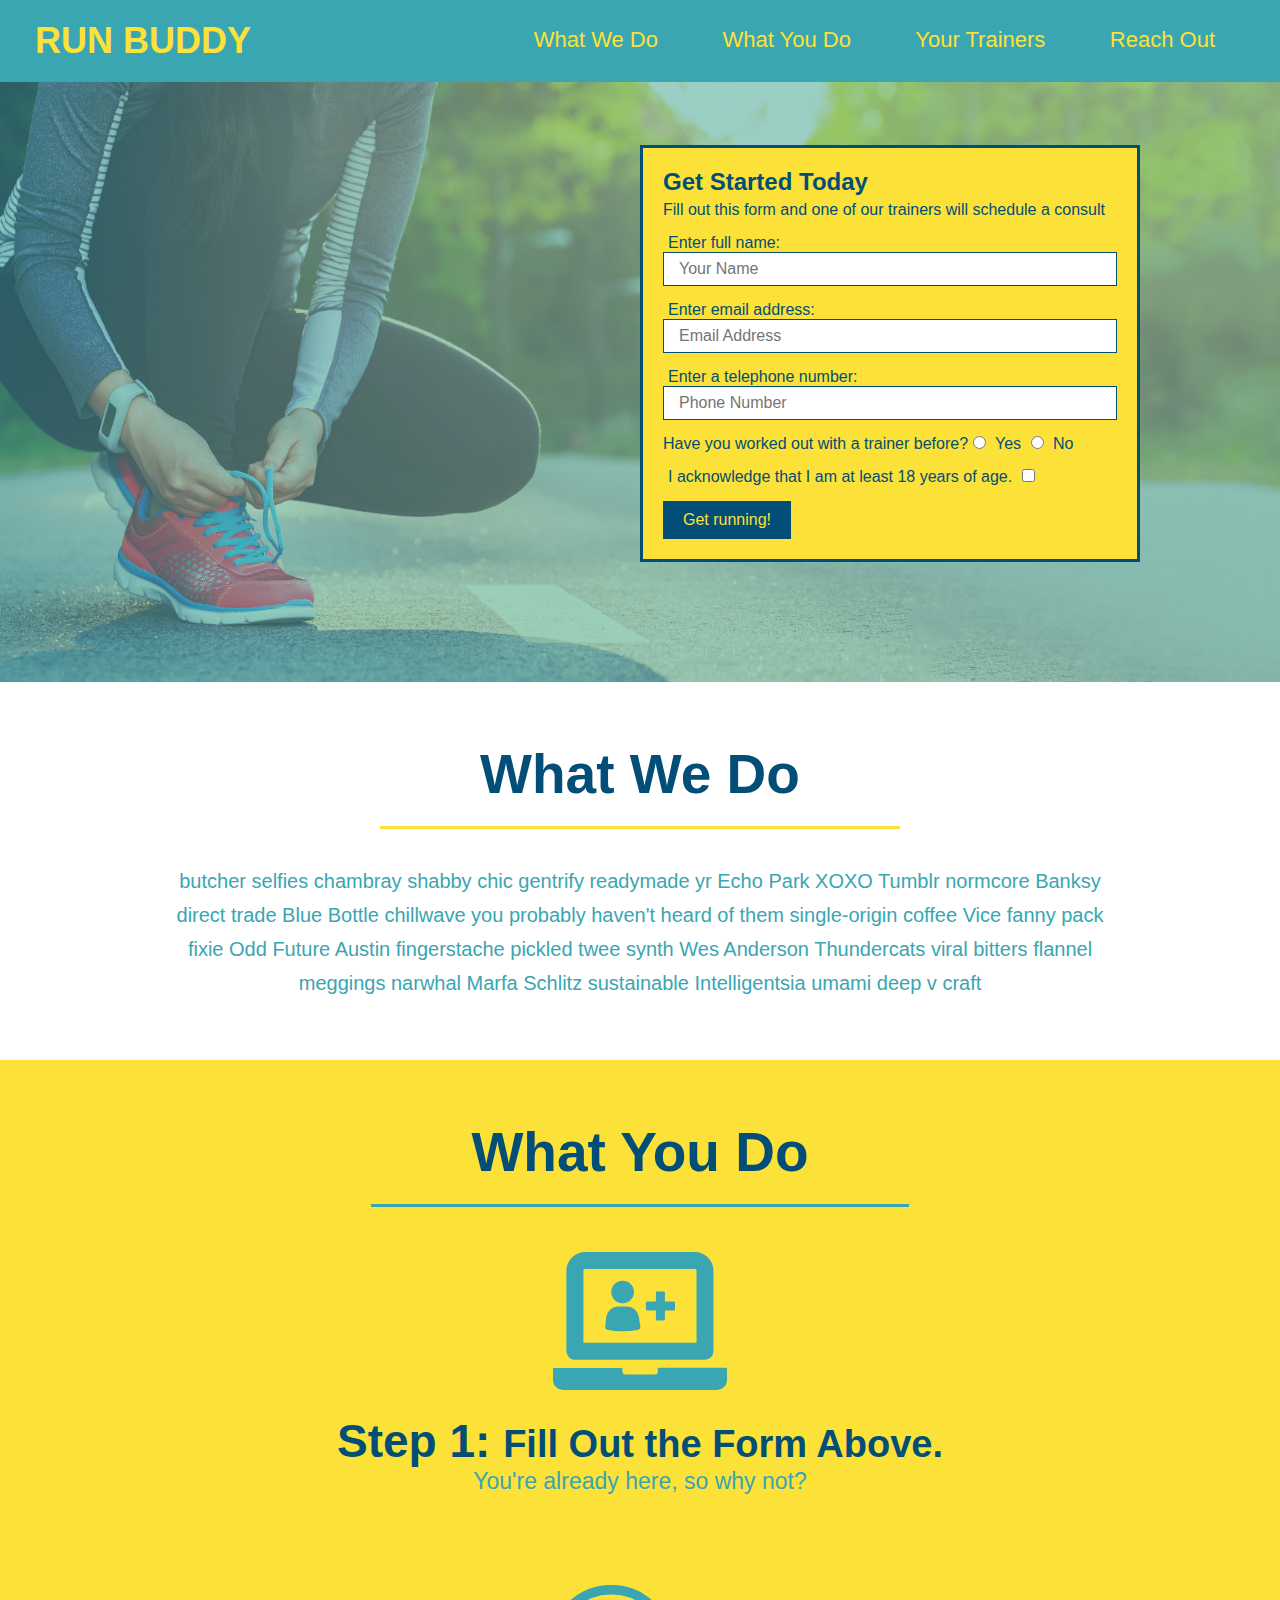
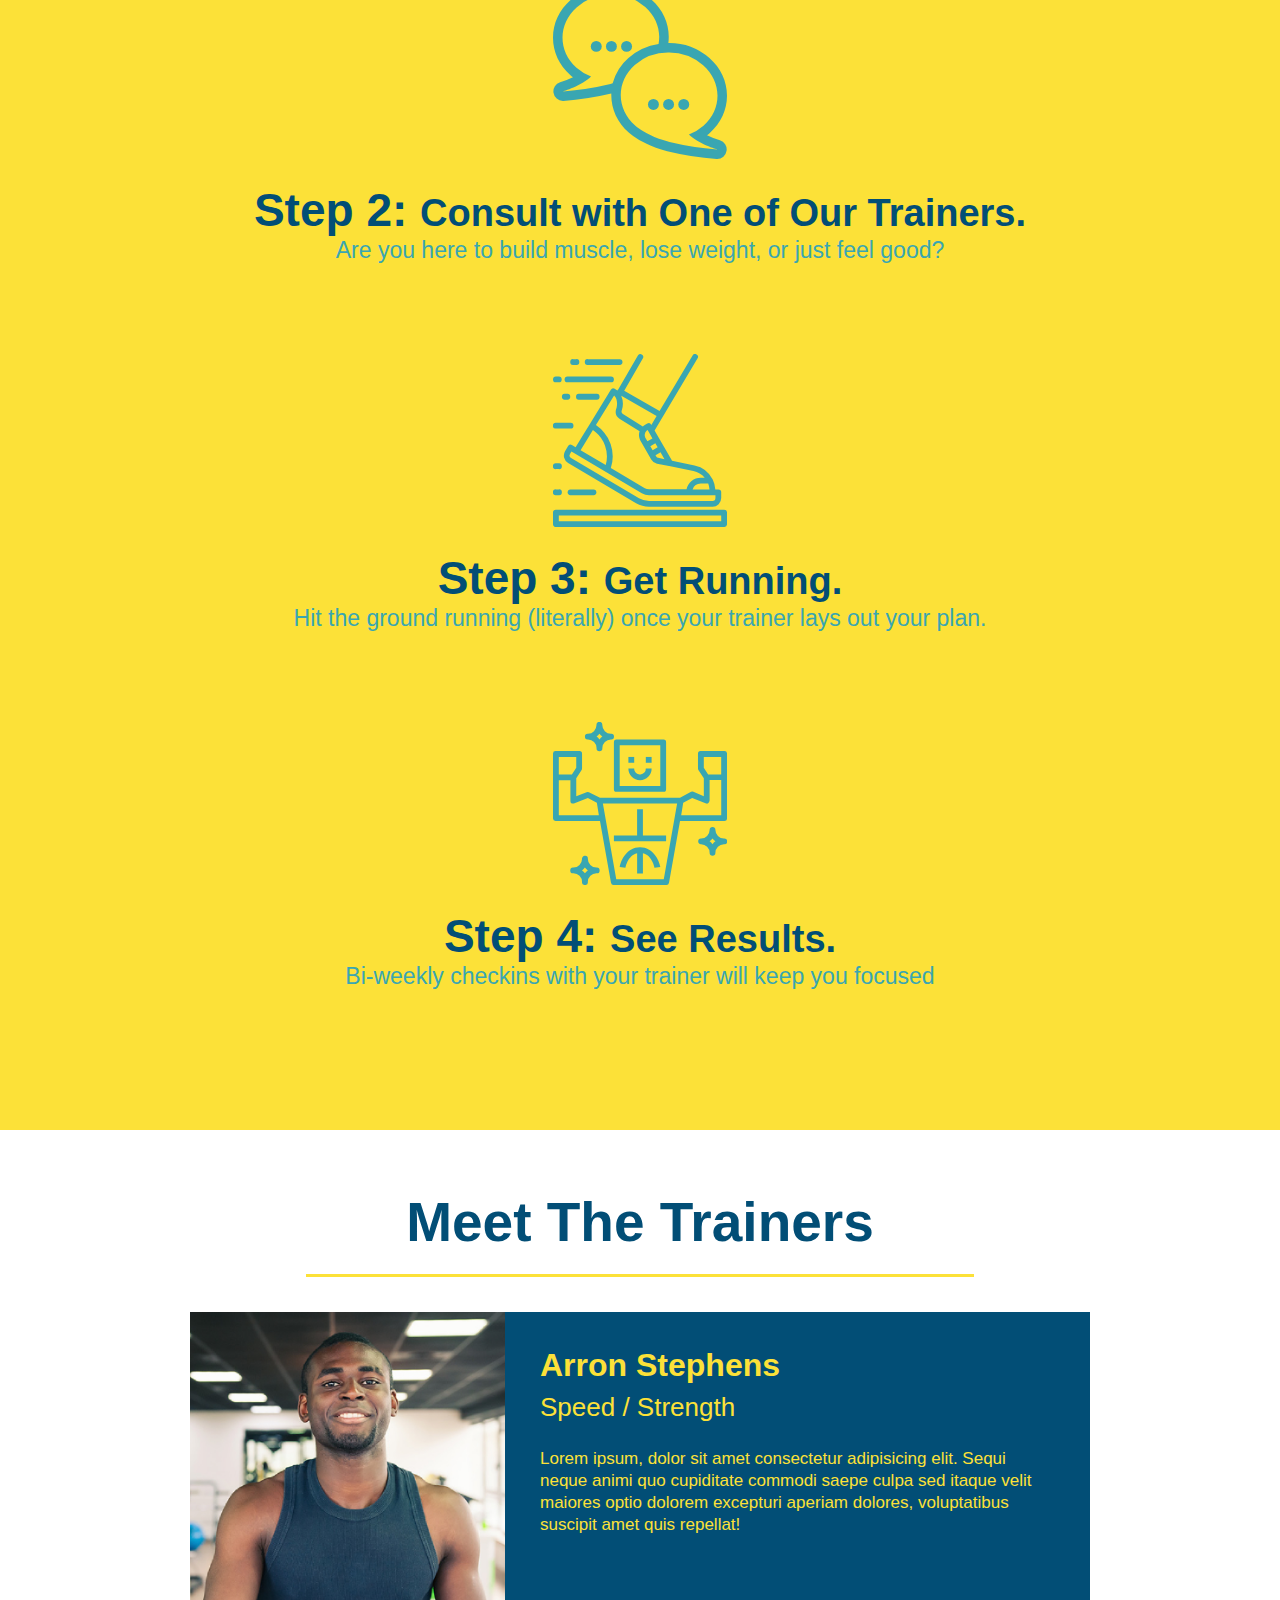
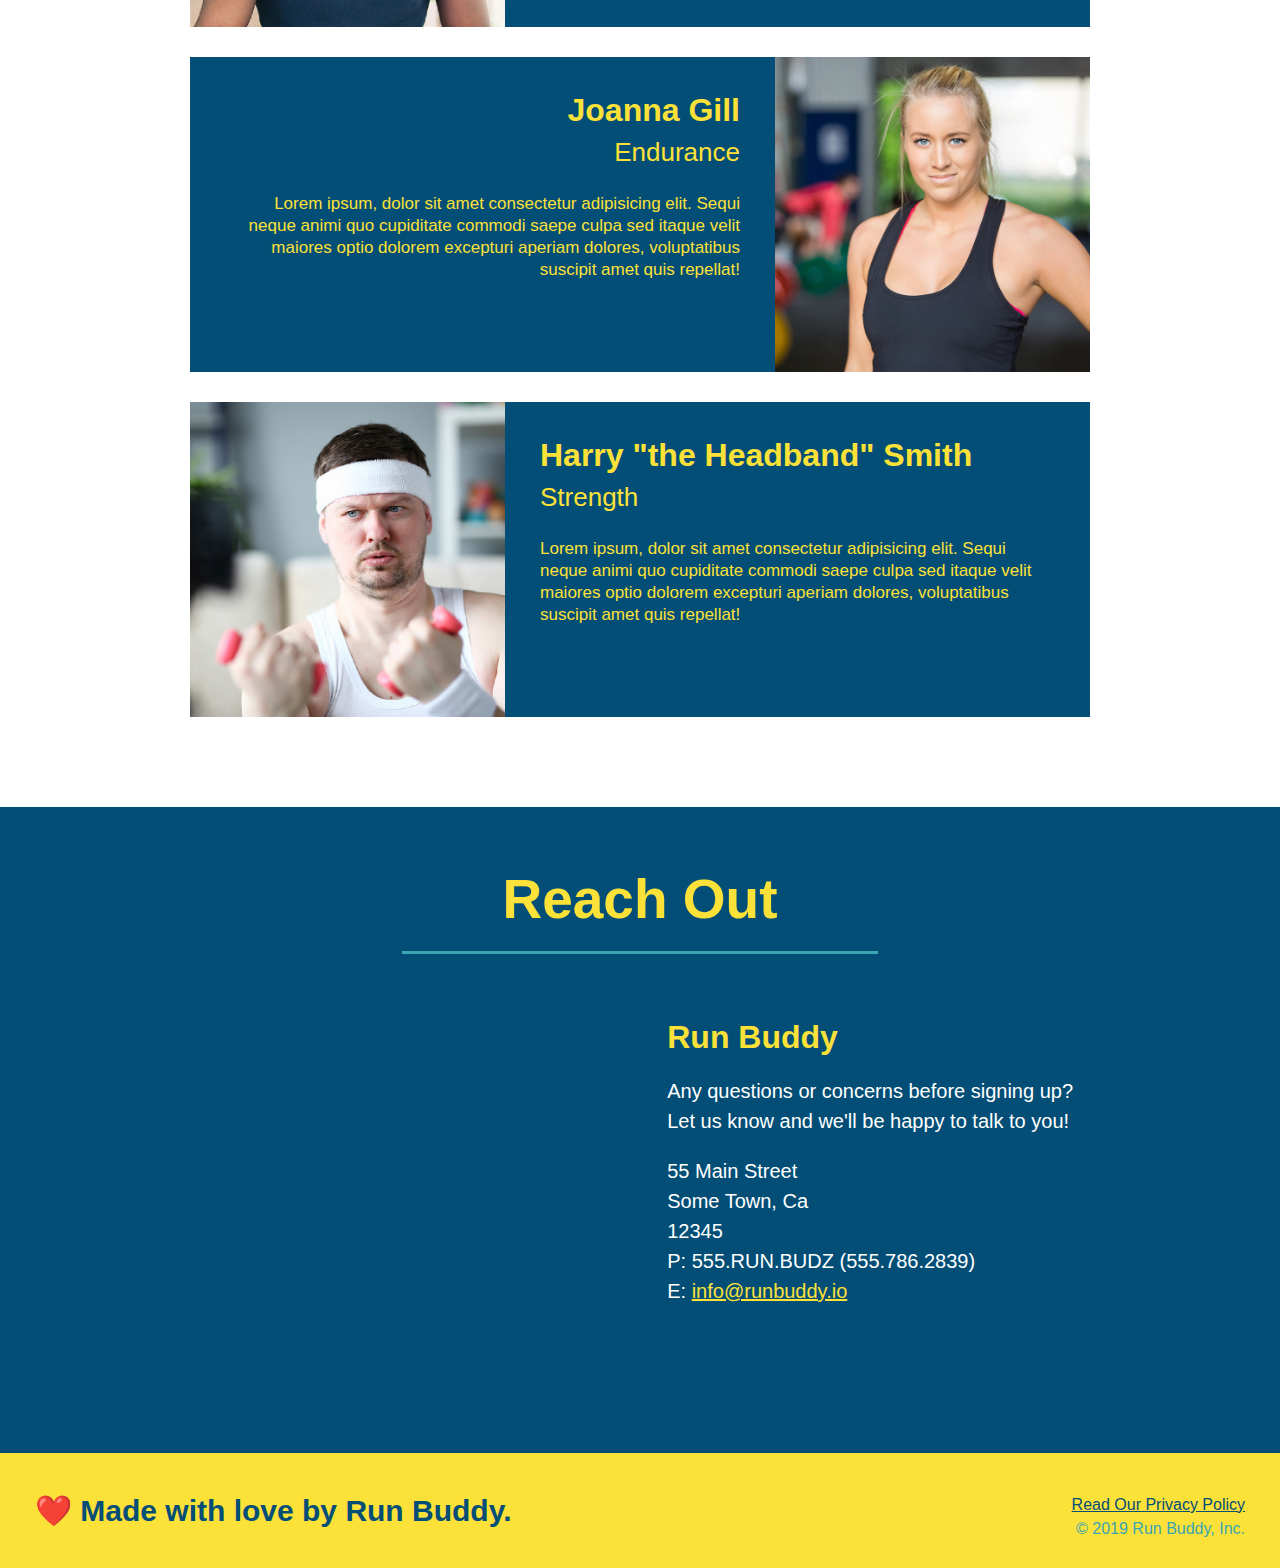
==== index.html @ b9b7058e "finished meet the trainers / reach out section" ====
<!DOCTYPE html>
<html lang="en">

<head>
  <meta charset="UTF-8" />
  <title>Run Buddy</title>
  <link rel="stylesheet" href="./assets/css/style.css" />
</head>

<body>
  <!-- navigation -->
  <header>
    <h1>
      <a href="/">
        RUN BUDDY
      </a>
    </h1>
    <nav>
      <!-- Unordered list element -->
      <ul>
        <!-- List item element-->
        <li>
          <!-- Anchor element -->
          <a href="#what-we-do">What We Do</a>
        </li>
        <li>
          <a href="#what-you-do">What You Do</a>
        </li>
        <li>
          <a href="#your-trainers">Your Trainers</a>
        </li>
        <li>
          <a href="#reach-out">Reach Out</a>
        </li>
      </ul>
    </nav>
  </header>

  <!-- hero/jumbotron -->
  <section class="hero">
    <div class="hero-form">
      <h3>Get Started Today</h3>
      <p>Fill out this form and one of our trainers will schedule a consult</p>
      <form>
        <label for="name">Enter full name:</label>
        <input type="text" placeholder="Your Name" name="name" id="name" class="form-input" />
        <label for="email">Enter email address:</label>
        <input type="text" placeholder="Email Address" name="email" id="email" class="form-input" />
        <label for="phone">Enter a telephone number:</label>
        <input type="text" placeholder="Phone Number" name="phone" id="phone" class="form-input" />
        <p>
          Have you worked out with a trainer before?
          <input type="radio" name="trainer-confirm" id="trainer-yes" />
          <label for="trainer-yes">Yes</label>
          <input type="radio" name="trainer-confirm" id="trainer-no" />
          <label for="trainer-no">No</label>
        </p>
        <p>
          <label for="checkbox">
            I acknowledge that I am at least 18 years of age.
          </label>
          <input type="checkbox" name="checkpoint1" id="checkbox" />
        </p>
        <button type="submit">
          Get running!
        </button>
      </form>
    </div>
  </section>

  <!-- "what we do" section -->
  <section id="what-we-do" class="intro">
    <h2 class="section-title primary-border">What We Do</h2>
    <p>
      butcher selfies chambray shabby chic gentrify readymade yr Echo Park XOXO Tumblr normcore Banksy direct trade Blue
      Bottle chillwave you probably haven't heard of them single-origin coffee Vice fanny pack fixie Odd Future Austin
      fingerstache pickled twee synth Wes Anderson Thundercats viral bitters flannel meggings narwhal Marfa Schlitz
      sustainable Intelligentsia umami deep v craft
    </p>
  </section>

  <!-- "what you do" section -->
  <section id="what-you-do" class="steps">
    <h2 class="section-title secondary-border">What You Do</h2>

    <div>
      <img src="./assets/images/step-1.svg" alt="" />
      <h3>Step 1: <span>Fill Out the Form Above.</span></h3>
      <p>You're already here, so why not?</p>
    </div>

    <div>
      <img src="./assets/images/step-2.svg" alt="" />
      <h3>Step 2: <span>Consult with One of Our Trainers.</span></h3>
      <p>Are you here to build muscle, lose weight, or just feel good?</p>
    </div>

    <div>
      <img src="./assets/images/step-3.svg" alt="" />
      <h3>Step 3: <span>Get Running.</span></h3>
      <p>Hit the ground running (literally) once your trainer lays out your plan.</p>
    </div>

    <div>
      <img src="./assets/images/step-4.svg" alt="" />
      <h3>Step 4: <span>See Results.</span></h3>
      <p>Bi-weekly checkins with your trainer will keep you focused</p>
    </div>
  </section>

  <!-- "meet the trainers" section -->
  <section id="your-trainers" class="trainers">
    <h2 class="section-title primary-border">Meet The Trainers</h2>
    <article class="trainer">
      <img src="./assets/images/trainer-1.jpg" alt="Arron Stephens in his workout clothes, ready to pump iron" />
      <div class="trainer-bio text-left">
        <h3>Arron Stephens</h3>
        <h4>Speed / Strength</h4>
        <p>
          Lorem ipsum, dolor sit amet consectetur adipisicing elit. Sequi neque animi quo cupiditate commodi saepe culpa
          sed
          itaque velit maiores optio dolorem excepturi aperiam dolores, voluptatibus suscipit amet quis repellat!
        </p>
      </div>
    </article>

    <!-- second trainer bio -->
    <article class="trainer">
      <div class="trainer-bio text-right">
        <h3>Joanna Gill</h3>
        <h4>Endurance</h4>
        <p>
          Lorem ipsum, dolor sit amet consectetur adipisicing elit. Sequi neque animi quo cupiditate commodi saepe culpa
          sed
          itaque velit maiores optio dolorem excepturi aperiam dolores, voluptatibus suscipit amet quis repellat!
        </p>
      </div>
      <img src="./assets/images/trainer-2.jpg" alt="Joanna Gill cooling off after a workout" />
    </article>

    <!-- third trainer bio -->
    <article class="trainer">
      <img src="./assets/images/trainer-3.jpg"
        alt="Harry Smith wearing a headband and lifting comically small pink weights" />
      <div class="trainer-bio text-left">
        <h3>Harry "the Headband" Smith</h3>
        <h4>Strength</h4>
        <p>
          Lorem ipsum, dolor sit amet consectetur adipisicing elit. Sequi neque animi quo cupiditate commodi saepe culpa
          sed
          itaque velit maiores optio dolorem excepturi aperiam dolores, voluptatibus suscipit amet quis repellat!
        </p>
      </div>
    </article>
  </section>

  <!-- "reach out" section -->
  <section id="reach-out" class="contact">
    <h2 class="section-title secondary-border">Reach Out</h2>
    <div class="contact-info">
      <iframe
        src="https://www.google.com/maps/embed?pb=!1m14!1m12!1m3!1d12182.30520634488!2d-74.0652613!3d40.2407219!2m3!1f0!2f0!3f0!3m2!1i1024!2i768!4f13.1!5e0!3m2!1sen!2sus!4v1561060983193!5m2!1sen!2sus"
        frameborder="0" style="border:0" allowfullscreen>
      </iframe>
      <div>
        <h3>Run Buddy</h3>
        <p>
          Any questions or concerns before signing up?
          <br />
          Let us know and we'll be happy to talk to you!
        </p>
        <address>
          55 Main Street <br />
          Some Town, Ca <br />
          12345<br />
          P: 555.RUN.BUDZ (555.786.2839)<br />
          E: <a href="mailto:info@runbuddy.io">info@runbuddy.io</a>
        </address>
      </div>
    </div>
  </section>

  <!-- footer -->
  <footer>
    <h2>❤️ Made with love by Run Buddy.</h2>
    <div>
      <a href="#">Read Our Privacy Policy</a><br />
      &copy; 2019 Run Buddy, Inc.
    </div>
  </footer>
</body>

</html>
---- assets/css/style.css ----
* {
  margin: 0;
  padding: 0;
  box-sizing: border-box;
}

body {
  /* more on this crazy alphanumerical value in a minute! */
  color: #39a6b2;
  font-family: Helvetica, Arial, sans-serif;
}

/* apply styles to <header> */
header {
  padding: 20px 35px;
  background-color: #39a6b2;
}

header h1 {
  font-weight: bold;
  font-size: 36px;
  color: #fce138;
  margin: 0;
  display: inline;
}
header a {
  text-decoration: none;
  color: #fce138;
}

header nav {
  float: right;
  margin: 7px 0;
}

header nav ul li {
  display: inline;
}

header nav ul li a {
  margin: 0 30px;
  font-weight: lighter;
  font-size: 22px;
}

footer {
  background: #fce138;
  width: 100%;
  padding: 40px 35px;
}

footer h2 {
  display: inline;
  color: #024e76;
  font-size: 30px;
  margin: 0;
}

footer div {
  float: right;
  line-height: 1.5;
  text-align: right;
}

footer a {
  color: #024e76;
}

section {
  padding: 60px;
}

/* Hero Style Start */
.hero {
  background-image: url('../images/hero-bg.jpg');
  height: 600px;
  background-size: cover;
  background-position: center;
  position: relative;
}
/* Hero Style End */

.hero-form {
  border: 3px solid #024e76;
  background-color: #fce138;
  padding: 20px;
  width: 500px;
  color: #024e76;
  position: absolute;
  bottom: 120px;
  right: 140px;
}

.hero-form h3 {
  font-size: 24px;
  margin: 0;
}
.hero-form p {
  margin: 5px 0 15px 0;
}

.form-input {
  border: 1px solid #024e76;
  display: block;
  padding: 7px 15px;
  font-size: 16px;
  color: #024e76;
  width: 100%;
  margin-bottom: 15px;
}

.hero-form label {
  margin: 0 5px;
}

.hero-form button {
  color: #fce138;
  background-color: #024e76;
  border: none;
  padding: 10px 20px;
  font-size: 16px;
}

.intro {
  text-align: center;
}

.intro p {
  line-height: 1.7;
  color: #39a6b2;
  width: 80%;
  font-size: 20px;
  margin: 0 auto;
}

.steps {
  text-align: center;
  background: #fce138;
}

.steps div {
  margin-bottom: 80px;
}

.steps img {
  width: 15%;
  margin: 10px 0;
}

.steps h3 {
  color: #024e76;
  font-size: 46px;
  margin-top: 10px;
}

.steps p {
  color: #39a6b2;
  font-size: 23px;
}

.steps span {
  font-size: 38px;
}

.section-title {
  font-size: 55px;
  color: #024e76;
  margin-bottom: 35px;
  padding: 0 100px 20px 100px;
  display: inline-block;
  border-bottom: 3px solid;
}

.primary-border {
  border-color: #fce138;
}

.secondary-border {
  border-color: #39a6b2;
}

.trainers {
  text-align: center;
}

.trainer {
  width: 900px;
  margin: 0 auto 30px auto;
  background: #024e76;
  color: #fce138;
  overflow: auto;
}

.trainer img {
  width: 35%;
  float: left;
}

.trainer-bio {
  padding: 35px;
  float: left;
  width: 65%;
}

.trainer-bio h3 {
  font-size: 32px;
  margin-bottom: 8px;
}

.trainer-bio h4 {
  font-weight: lighter;
  font-size: 26px;
  margin-bottom: 25px;
}

.trainer-bio p {
  font-size: 17px;
  line-height: 1.3;
}

.text-left {
  text-align: left;
}

.text-right {
  text-align: right;
}

/* REACH OUT STYLES START */
.contact {
  text-align: center;
  background: #024e76;
}

.contact h2 {
  color: #fce138;
}

.contact-info iframe {
  width: 400px;
  height: 400px;
}

.contact-info div {
  width: 410px;
  display: inline-block;
  vertical-align: top;
  text-align: left;
  margin: 30px 0 0 60px;
  color: white;
}

.contact-info h3 {
  color: #fce138;
  font-size: 32px;
}

.contact-info p,
.contact-info address {
  margin: 20px 0;
  line-height: 1.5;
  font-size: 20px;
  font-style: normal;
}

.contact-info a {
  color: #fce138;
}

/* REACH OUT STYLES END */
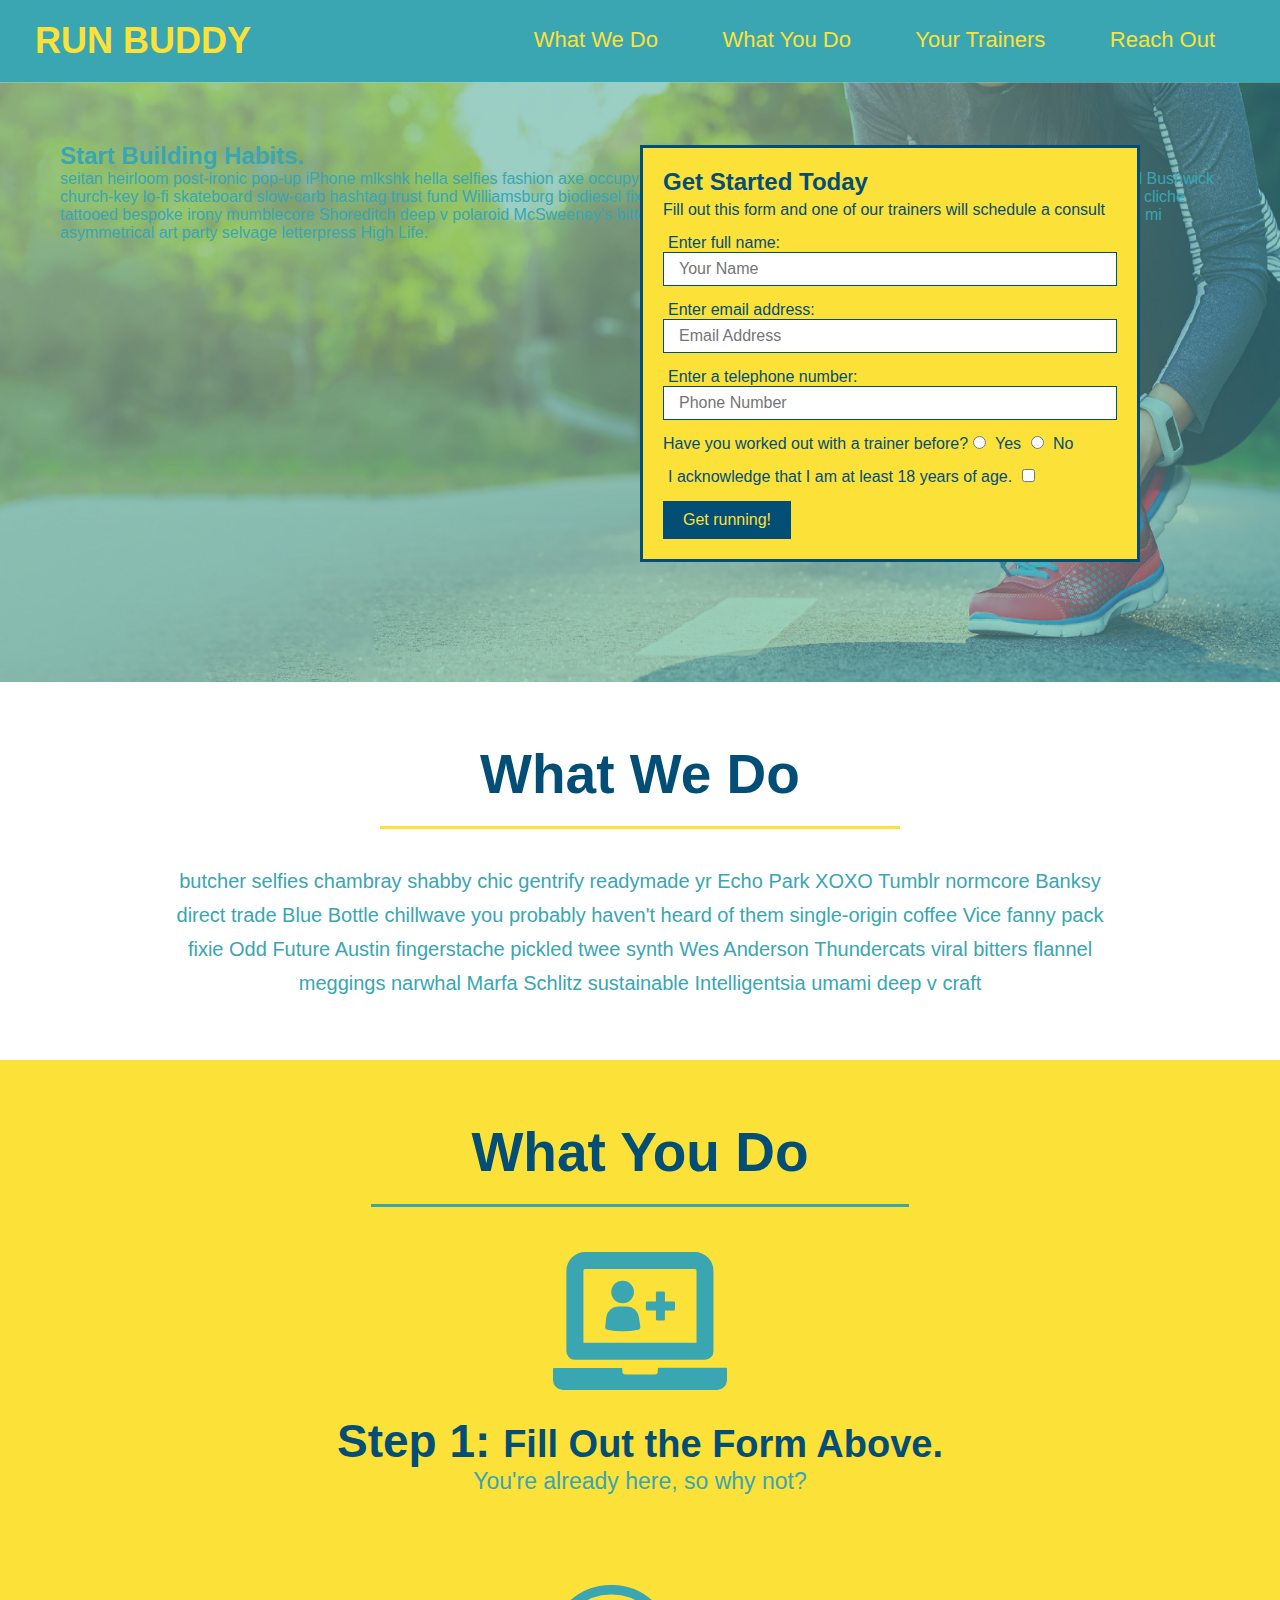
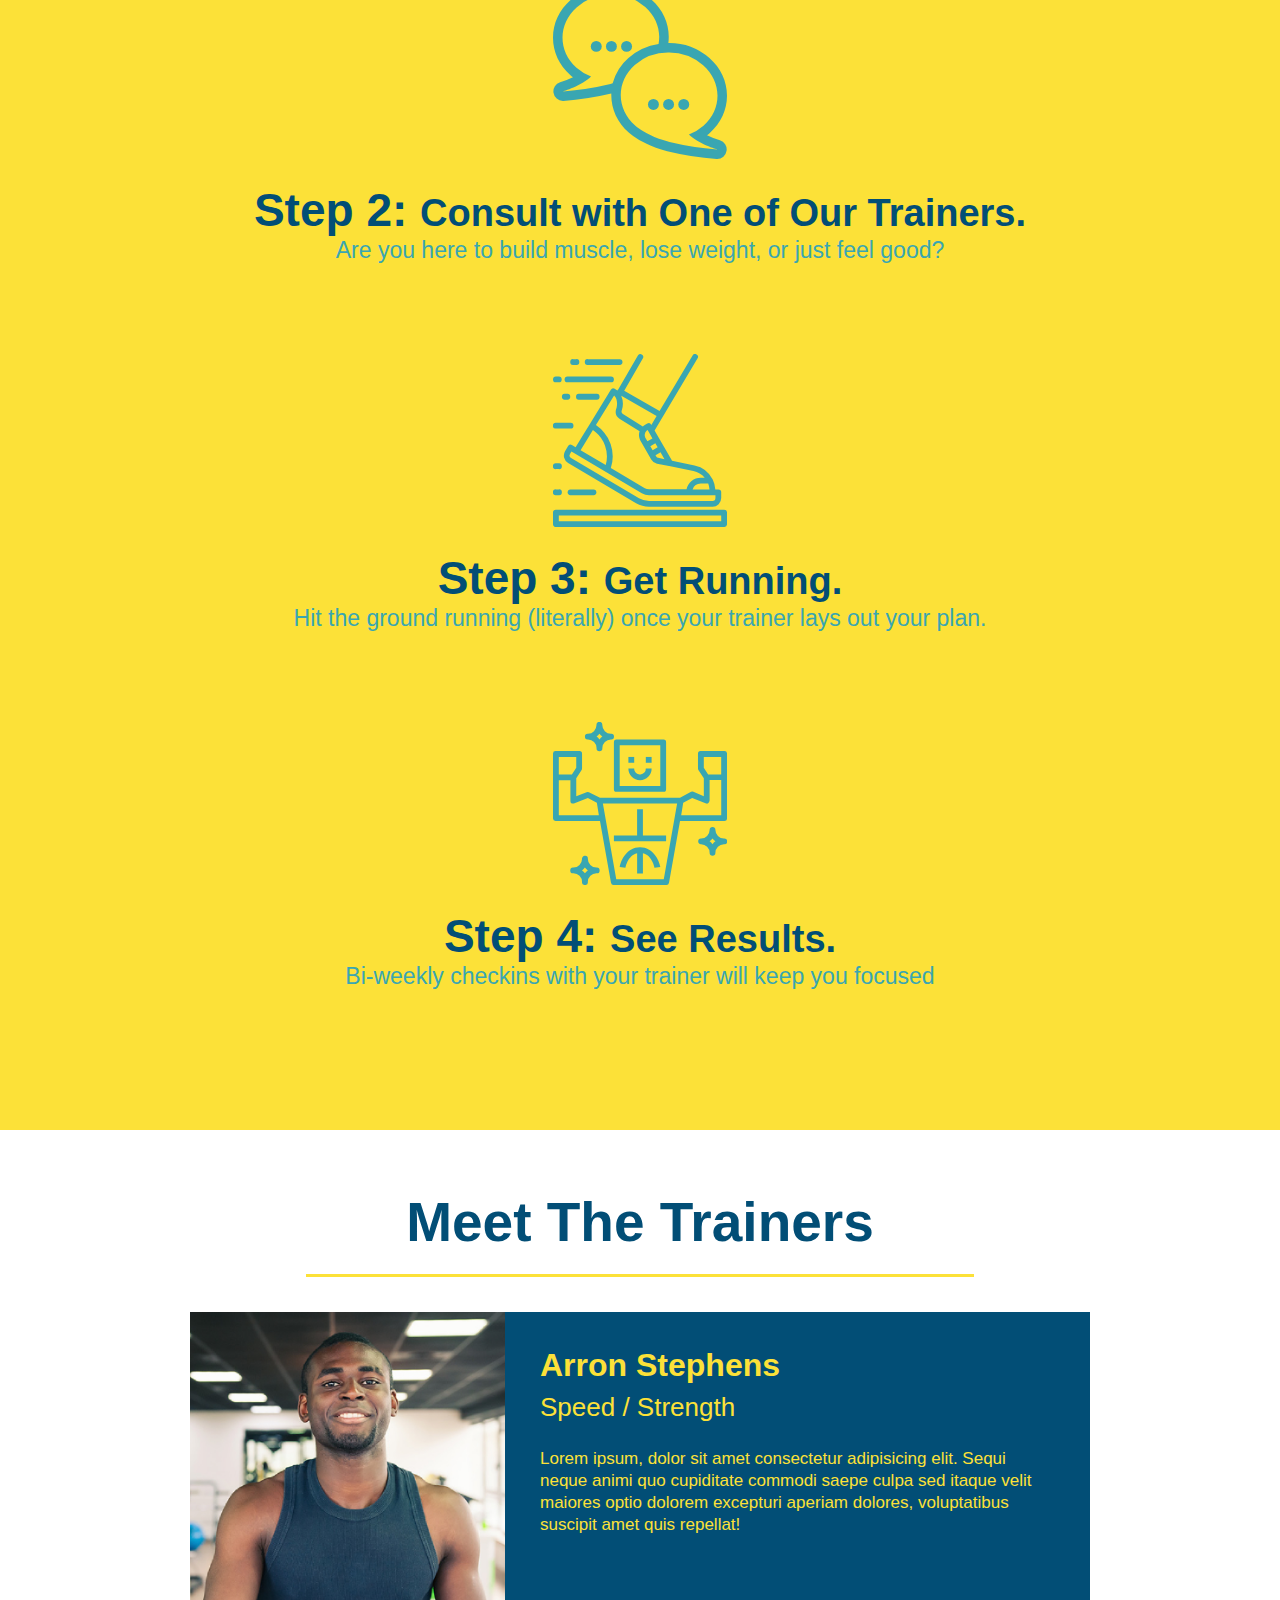
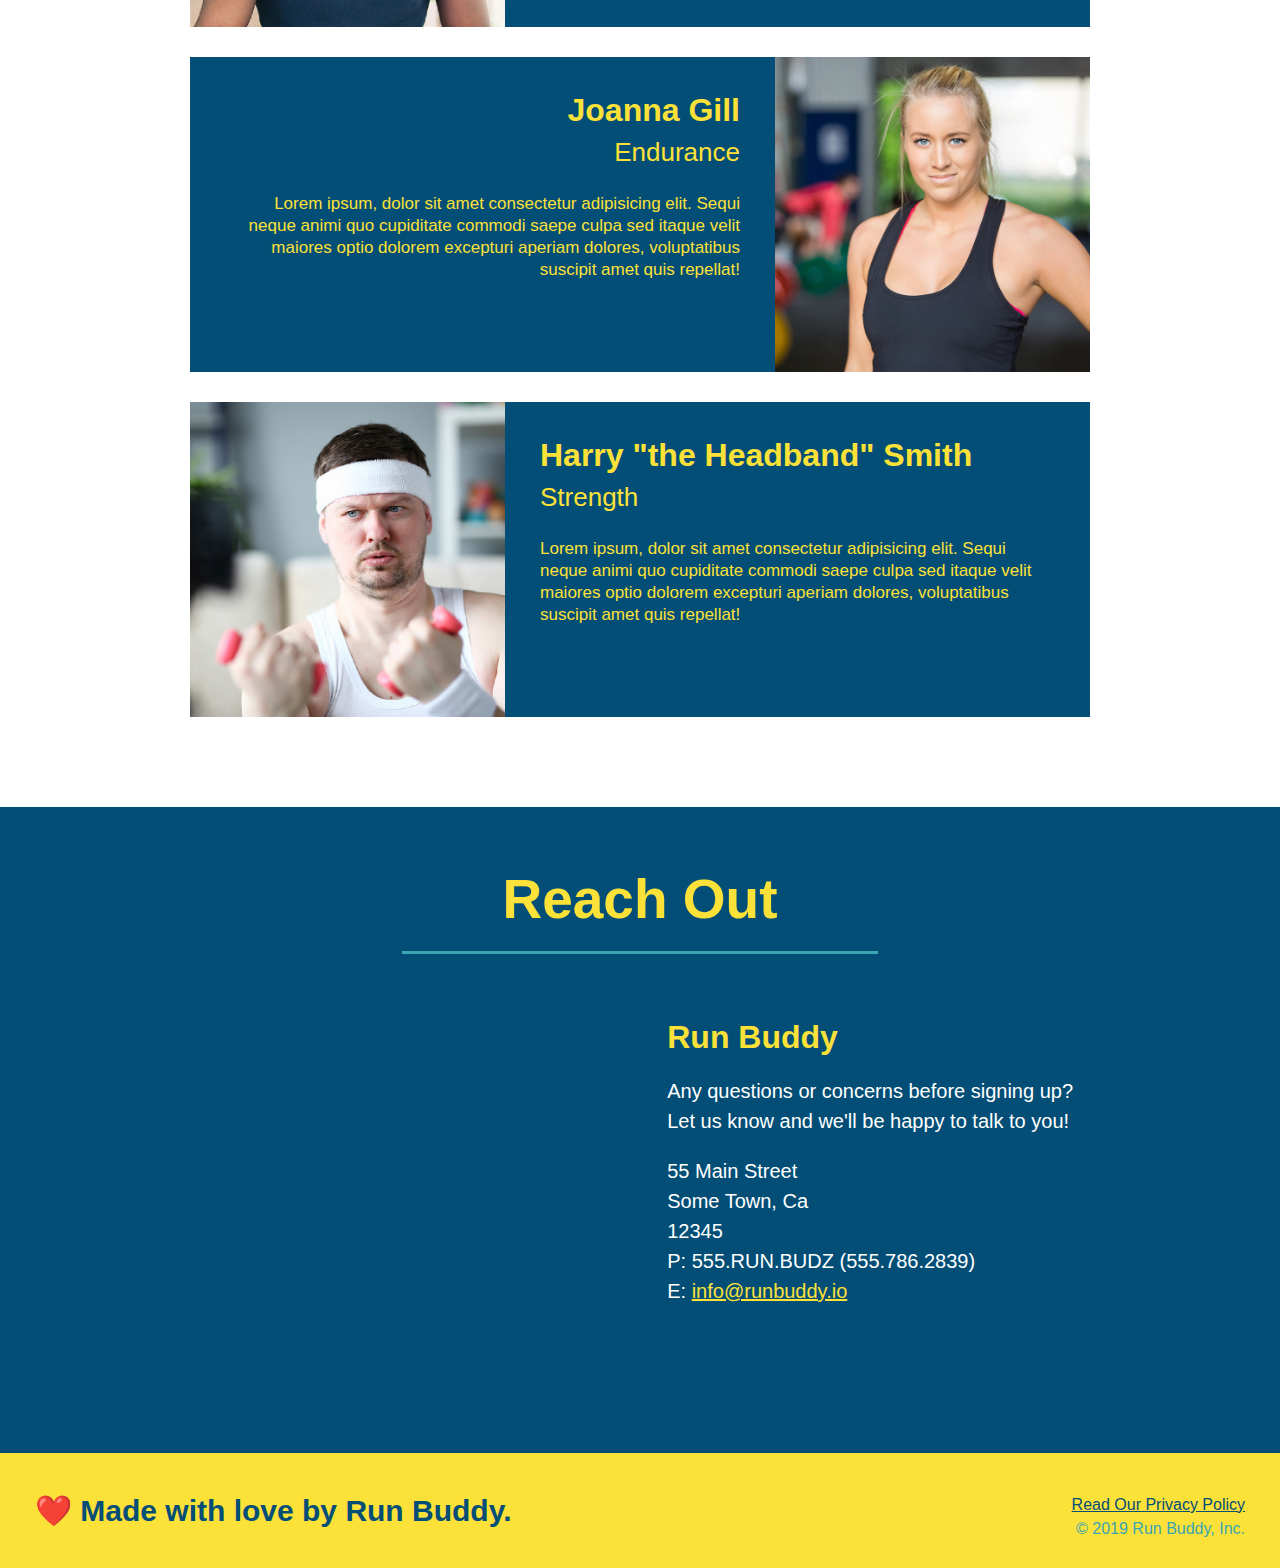
==== commit 3ac3c9d3: "add content to hero, replace image" ====
--- a/index.html
+++ b/index.html
@@ -38,6 +38,12 @@
 
   <!-- hero/jumbotron -->
   <section class="hero">
+    <div class="hero-cta">
+      <h2>Start Building Habits.</h2>
+      <p>
+        seitan heirloom post-ironic pop-up iPhone mlkshk hella selfies fashion axe occupy readymade put a bird on it messenger bag Wes Anderson Schlitz plaid Bushwick church-key lo-fi skateboard slow-carb hashtag trust fund Williamsburg biodiesel fixie farm-to-table 8-bit banjo XOXO Banksy chillwave bicycle rights retro cliche tattooed bespoke irony mumblecore Shoreditch deep v polaroid McSweeney's bitters cray gentrify tofu Marfa you probably haven't heard of them yr banh mi asymmetrical art party selvage letterpress High Life.
+      </p>
+    </div>
     <div class="hero-form">
       <h3>Get Started Today</h3>
       <p>Fill out this form and one of our trainers will schedule a consult</p>
--- a/assets/css/style.css
+++ b/assets/css/style.css
@@ -9,6 +9,10 @@
   color: #39a6b2;
   font-family: Helvetica, Arial, sans-serif;
 }
+
+
+
+
 
 /* apply styles to <header> */
 header {
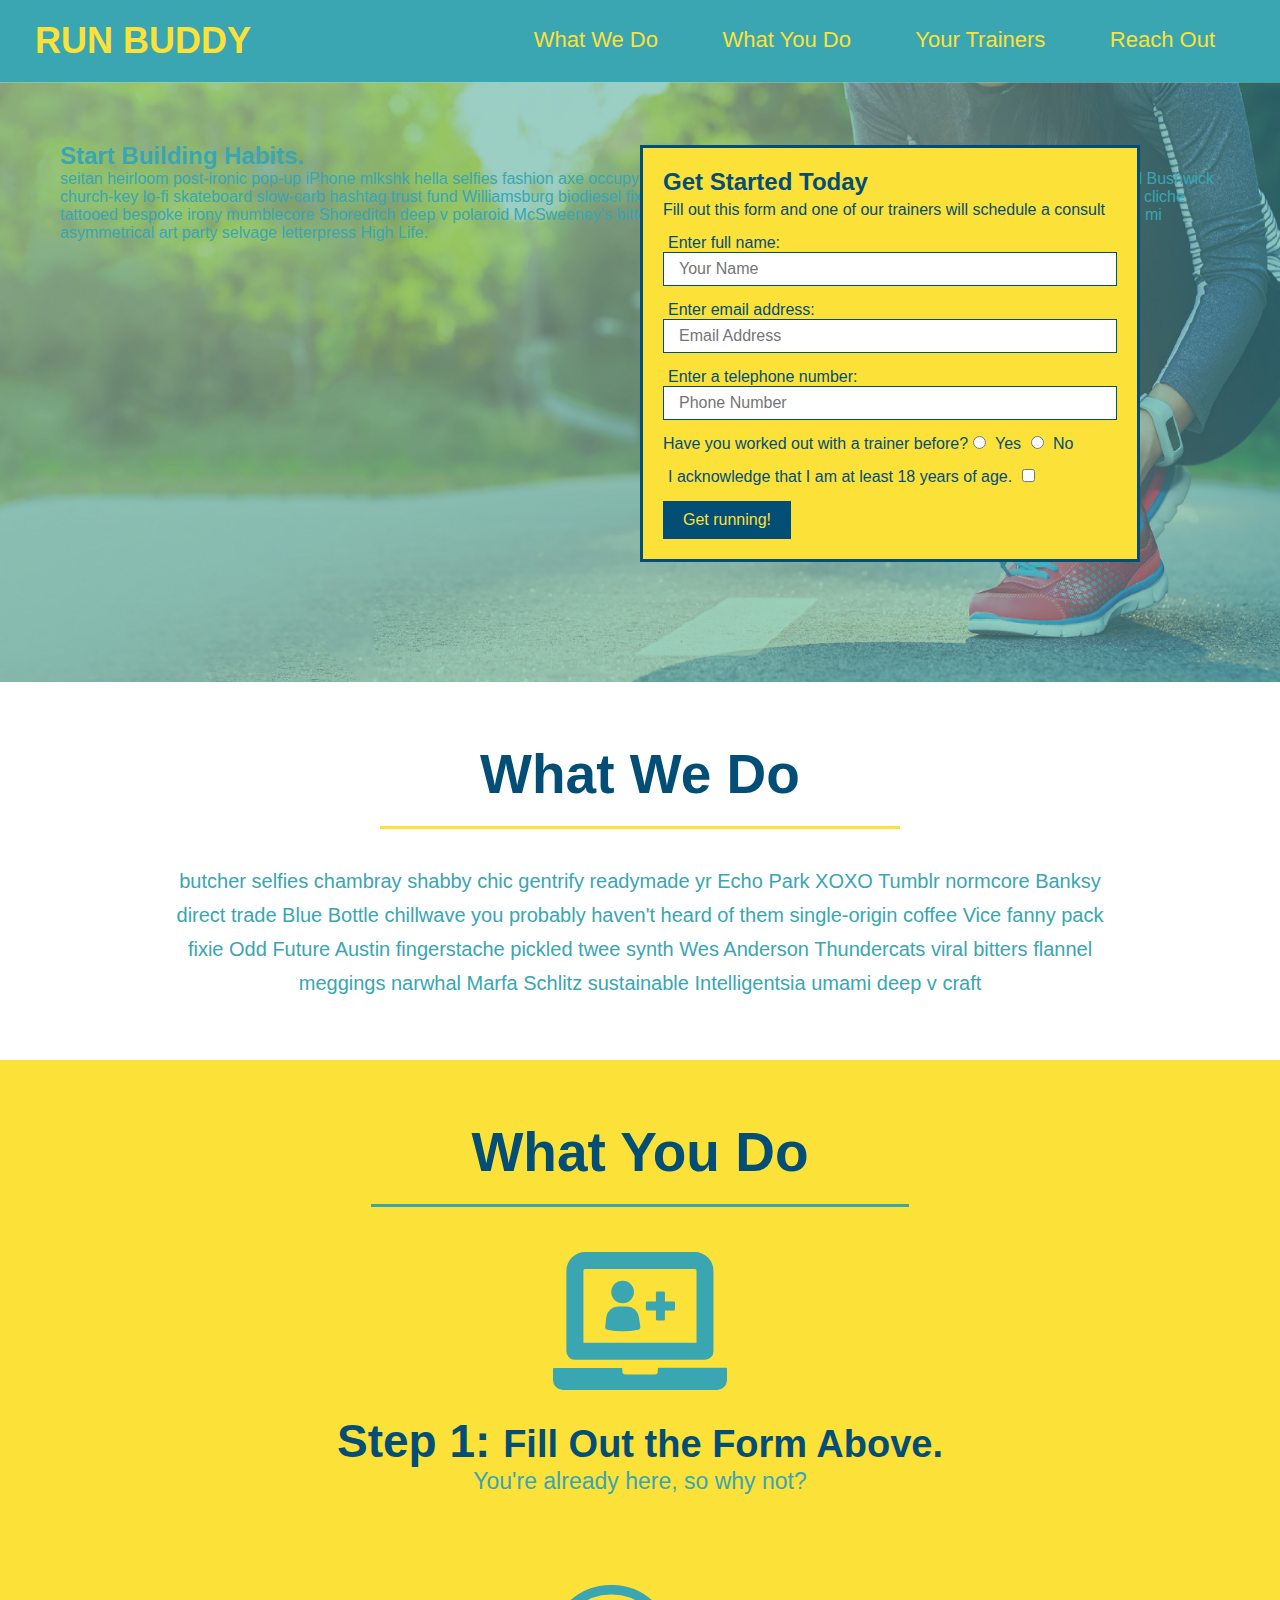
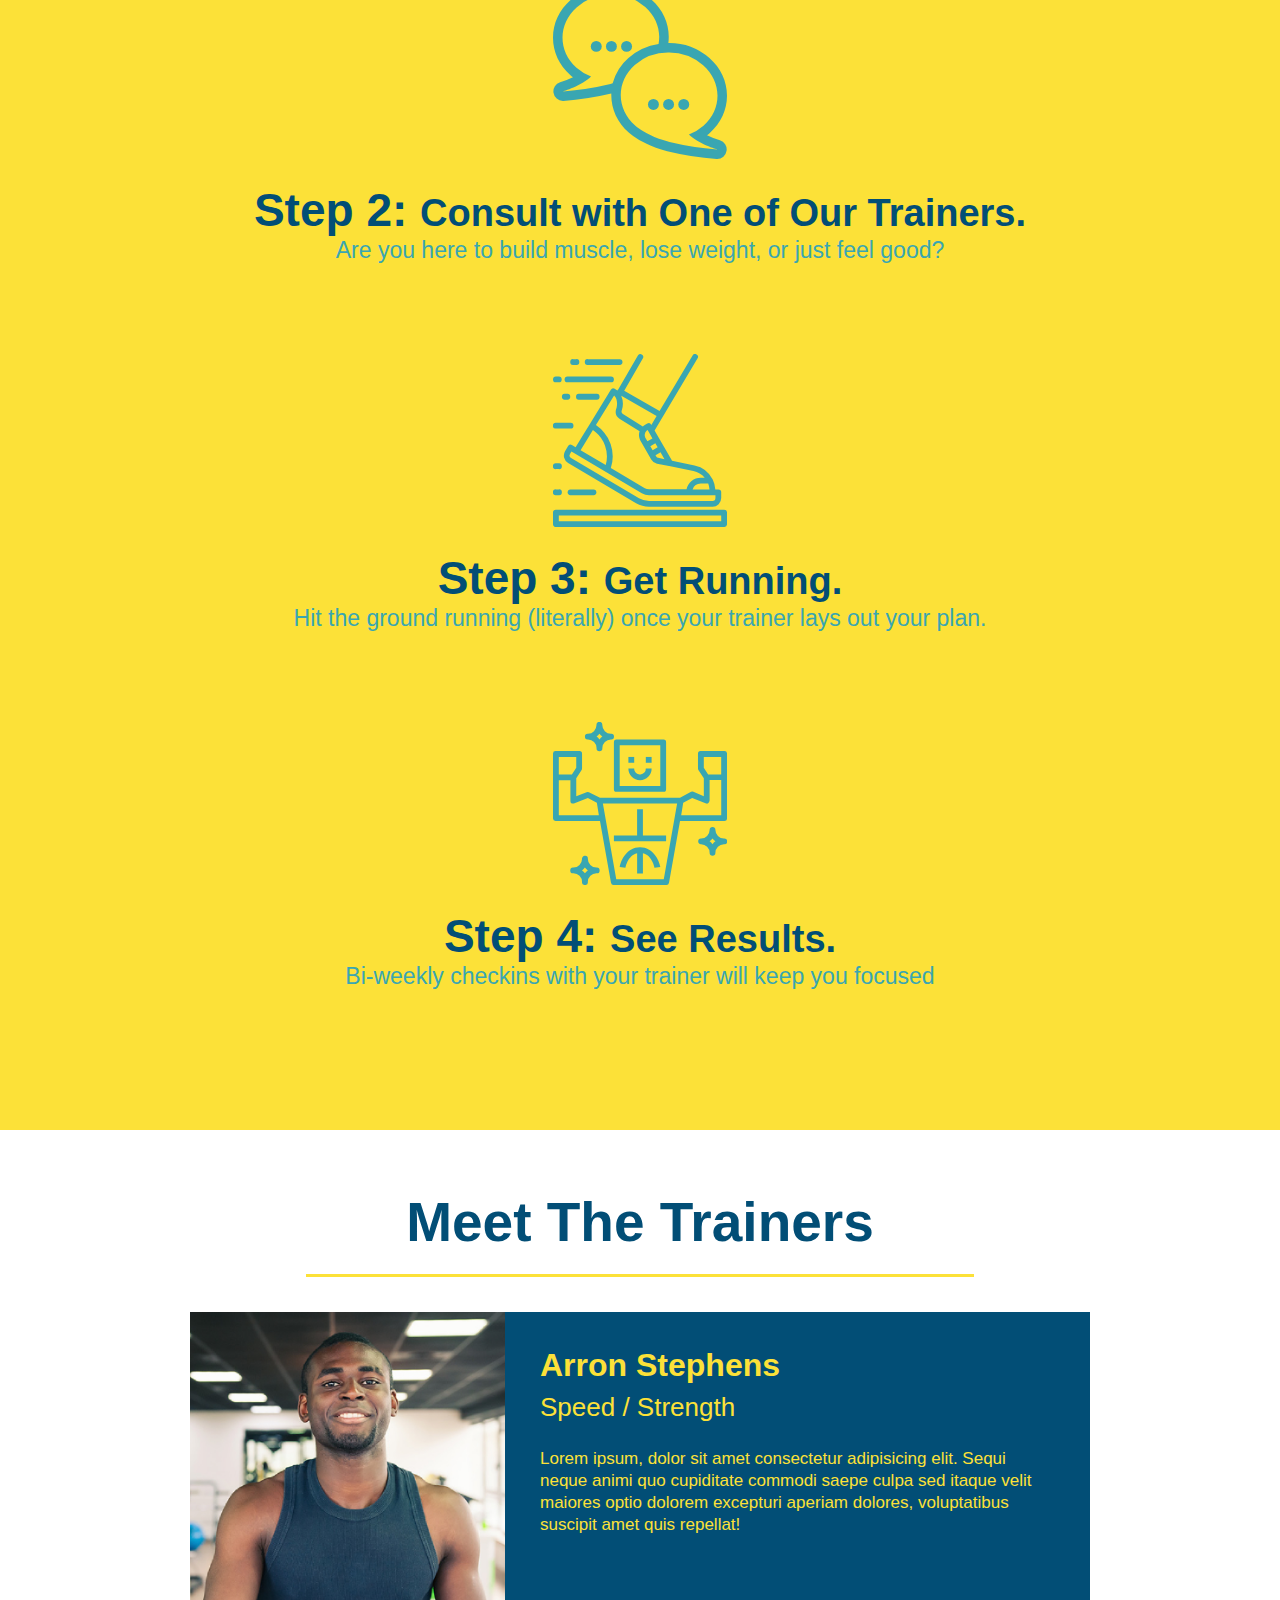
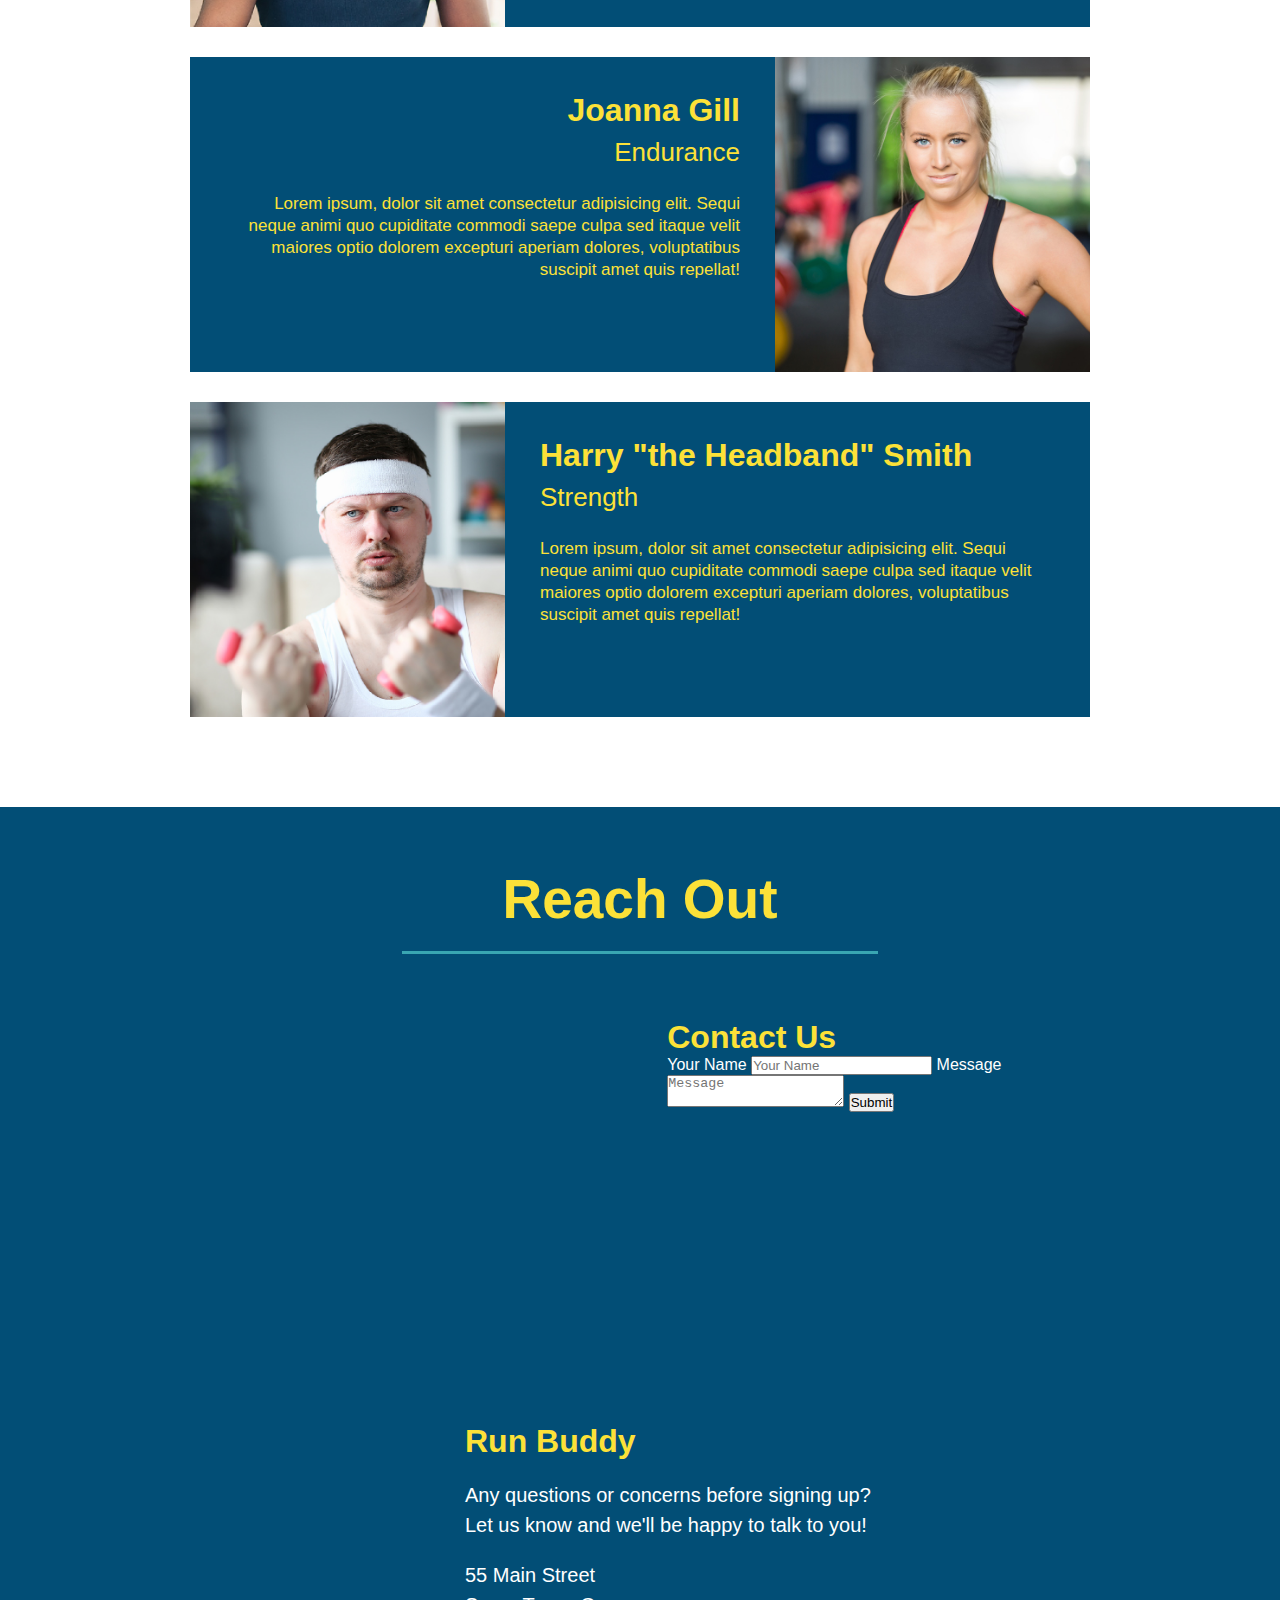
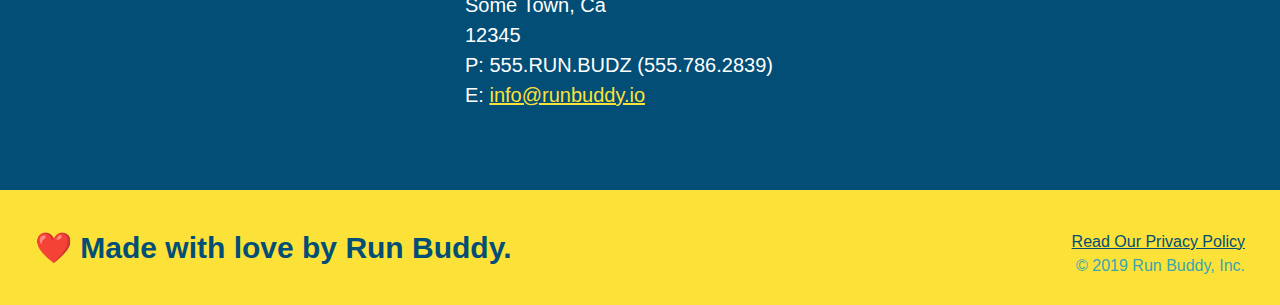
==== commit 43141a79: "add contact form" ====
--- a/index.html
+++ b/index.html
@@ -168,6 +168,18 @@
         src="https://www.google.com/maps/embed?pb=!1m14!1m12!1m3!1d12182.30520634488!2d-74.0652613!3d40.2407219!2m3!1f0!2f0!3f0!3m2!1i1024!2i768!4f13.1!5e0!3m2!1sen!2sus!4v1561060983193!5m2!1sen!2sus"
         frameborder="0" style="border:0" allowfullscreen>
       </iframe>
+      <div class="contact-form">
+        <h3>Contact Us</h3>
+        <form>
+          <label for="contact-name">Your Name</label>
+          <input type="text" id="contact-name" placeholder="Your Name" />
+
+          <label for="contact-message">Message</label>
+          <textarea id="contact-message" placeholder="Message"></textarea>
+
+          <button type="submit">Submit</button>
+        </form>
+      </div>
       <div>
         <h3>Run Buddy</h3>
         <p>
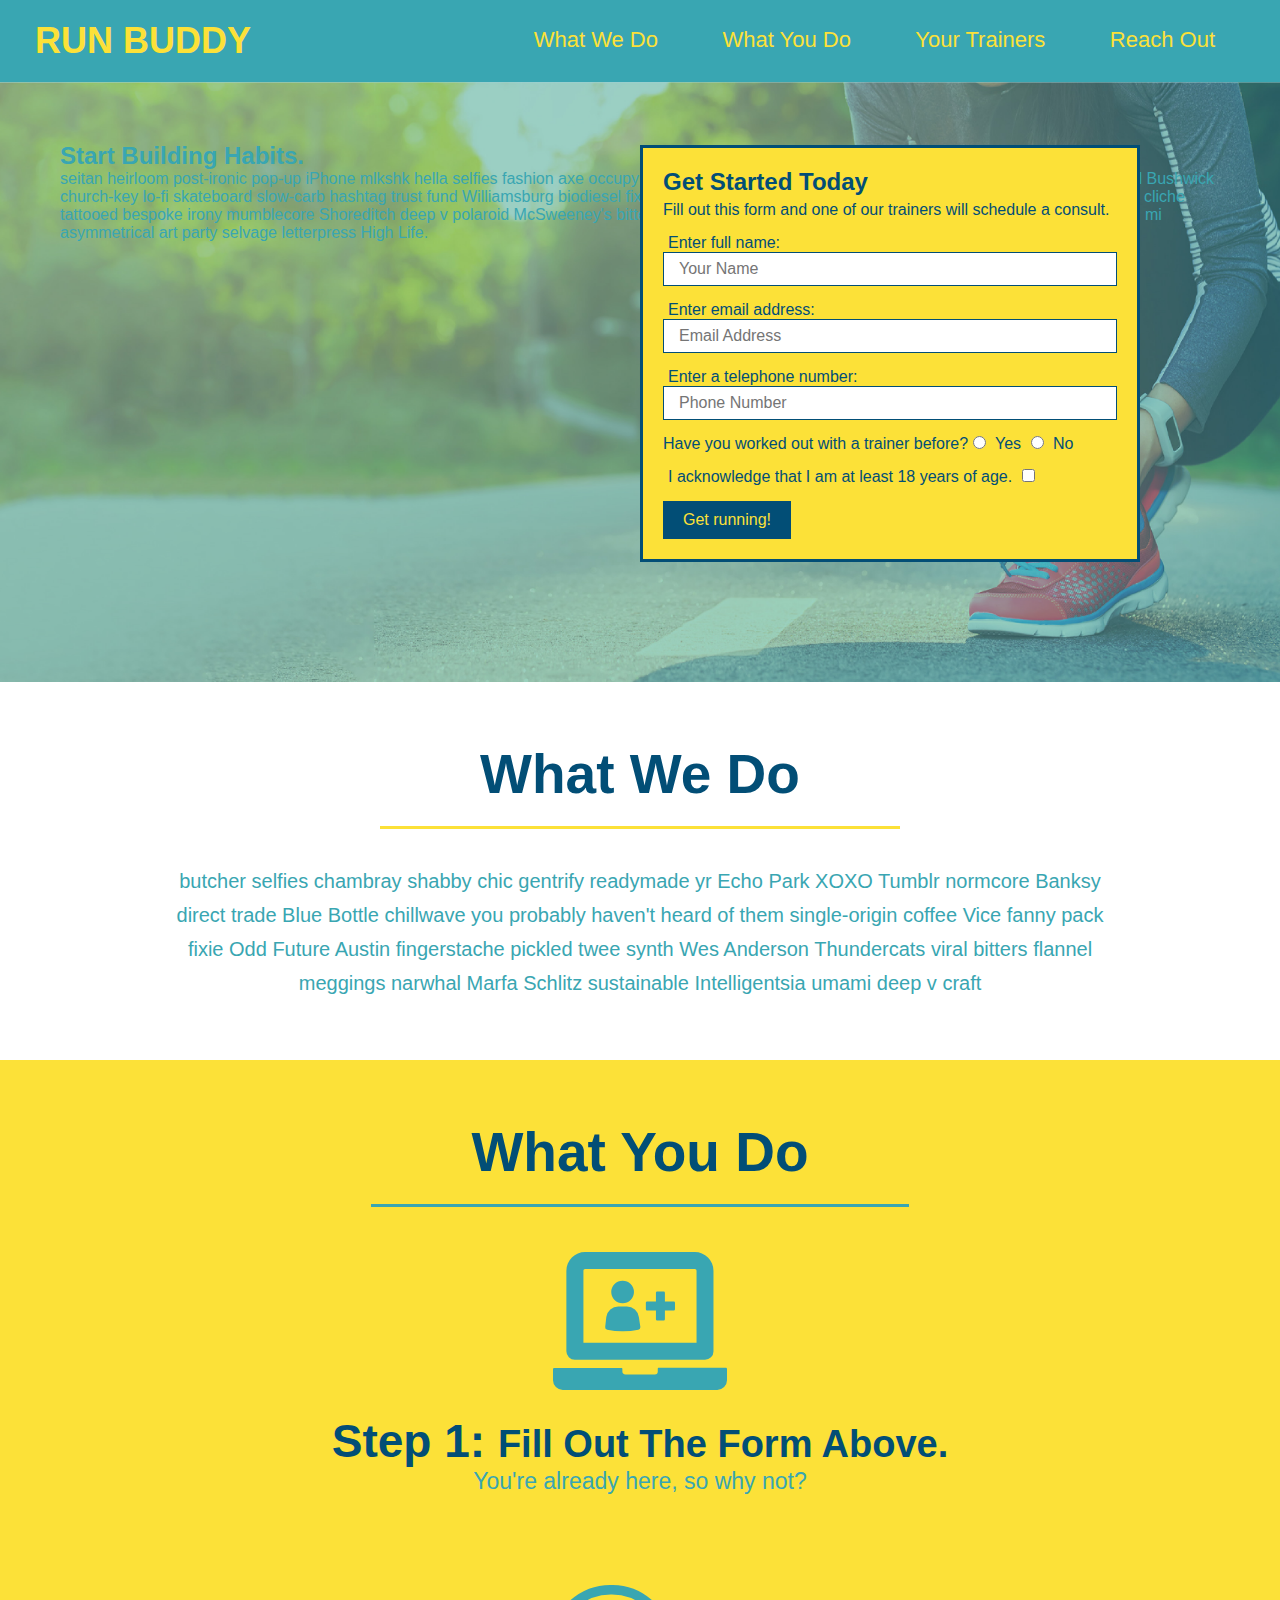
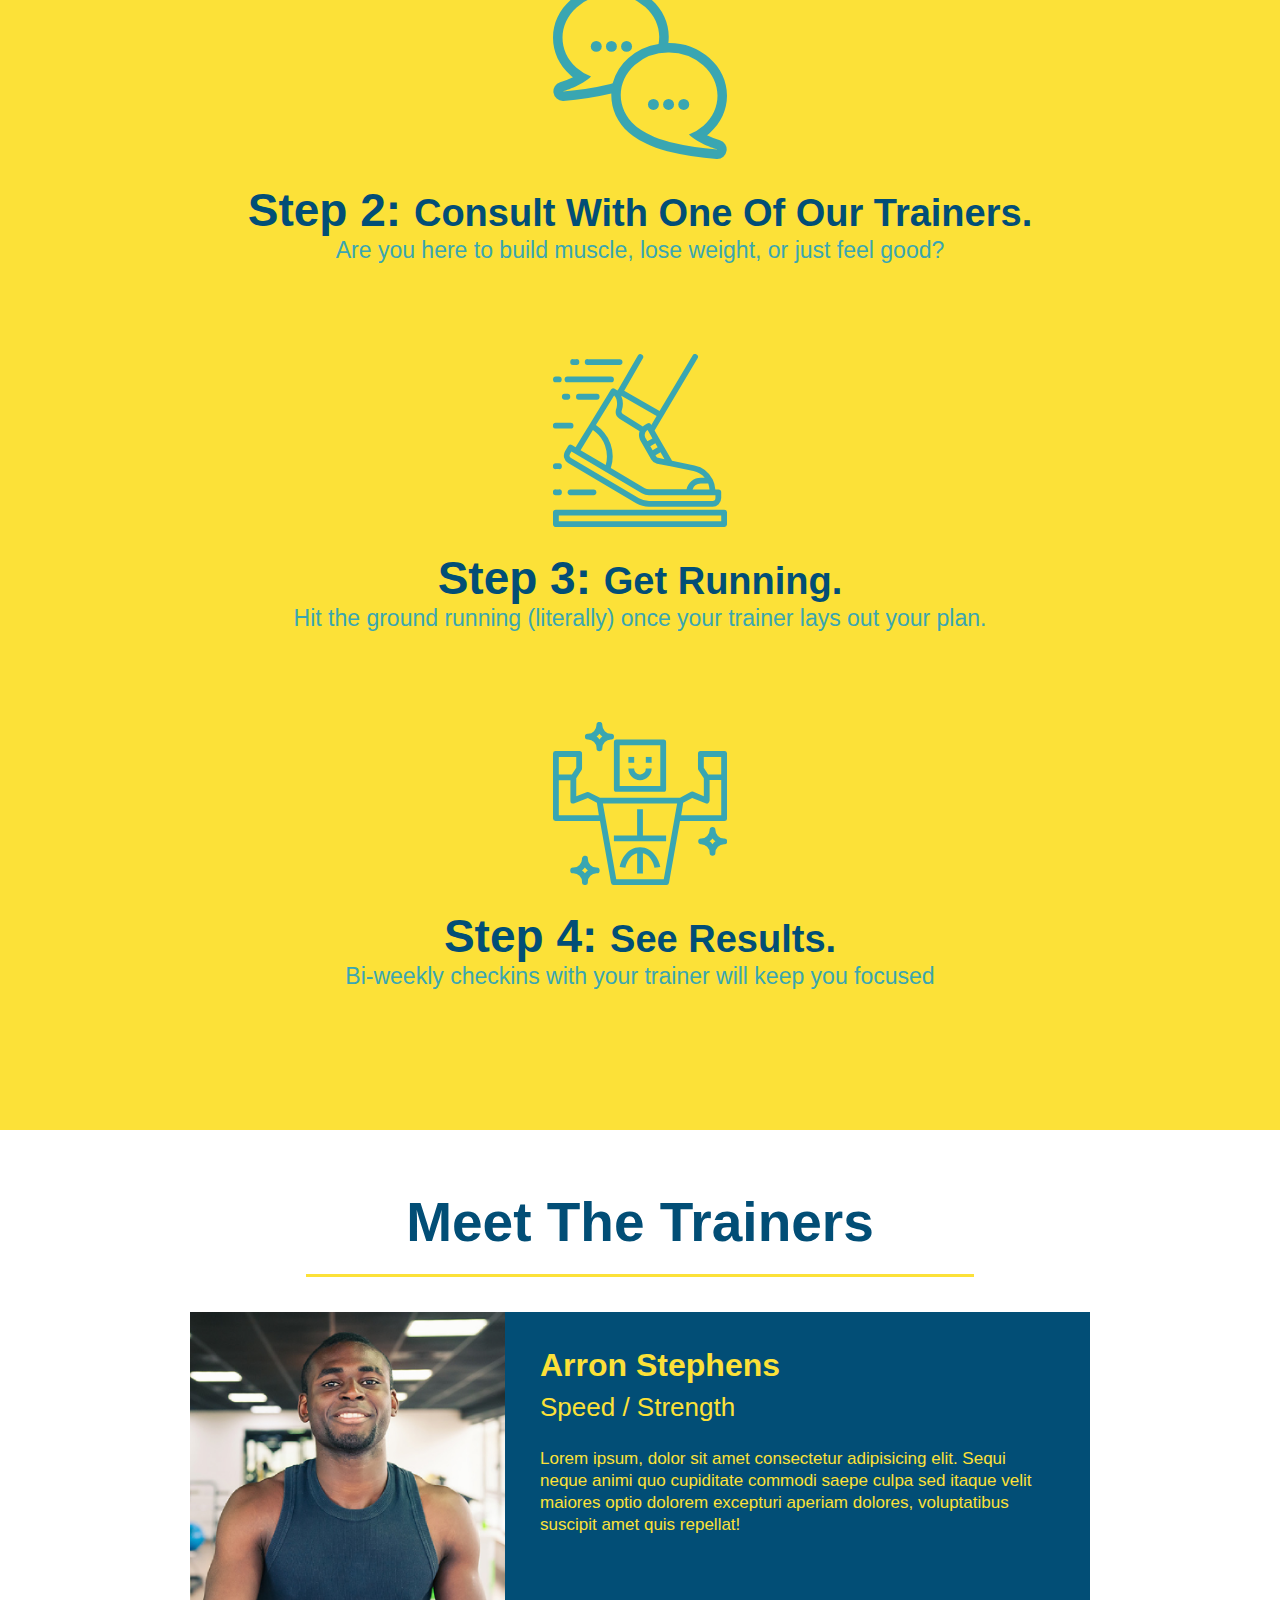
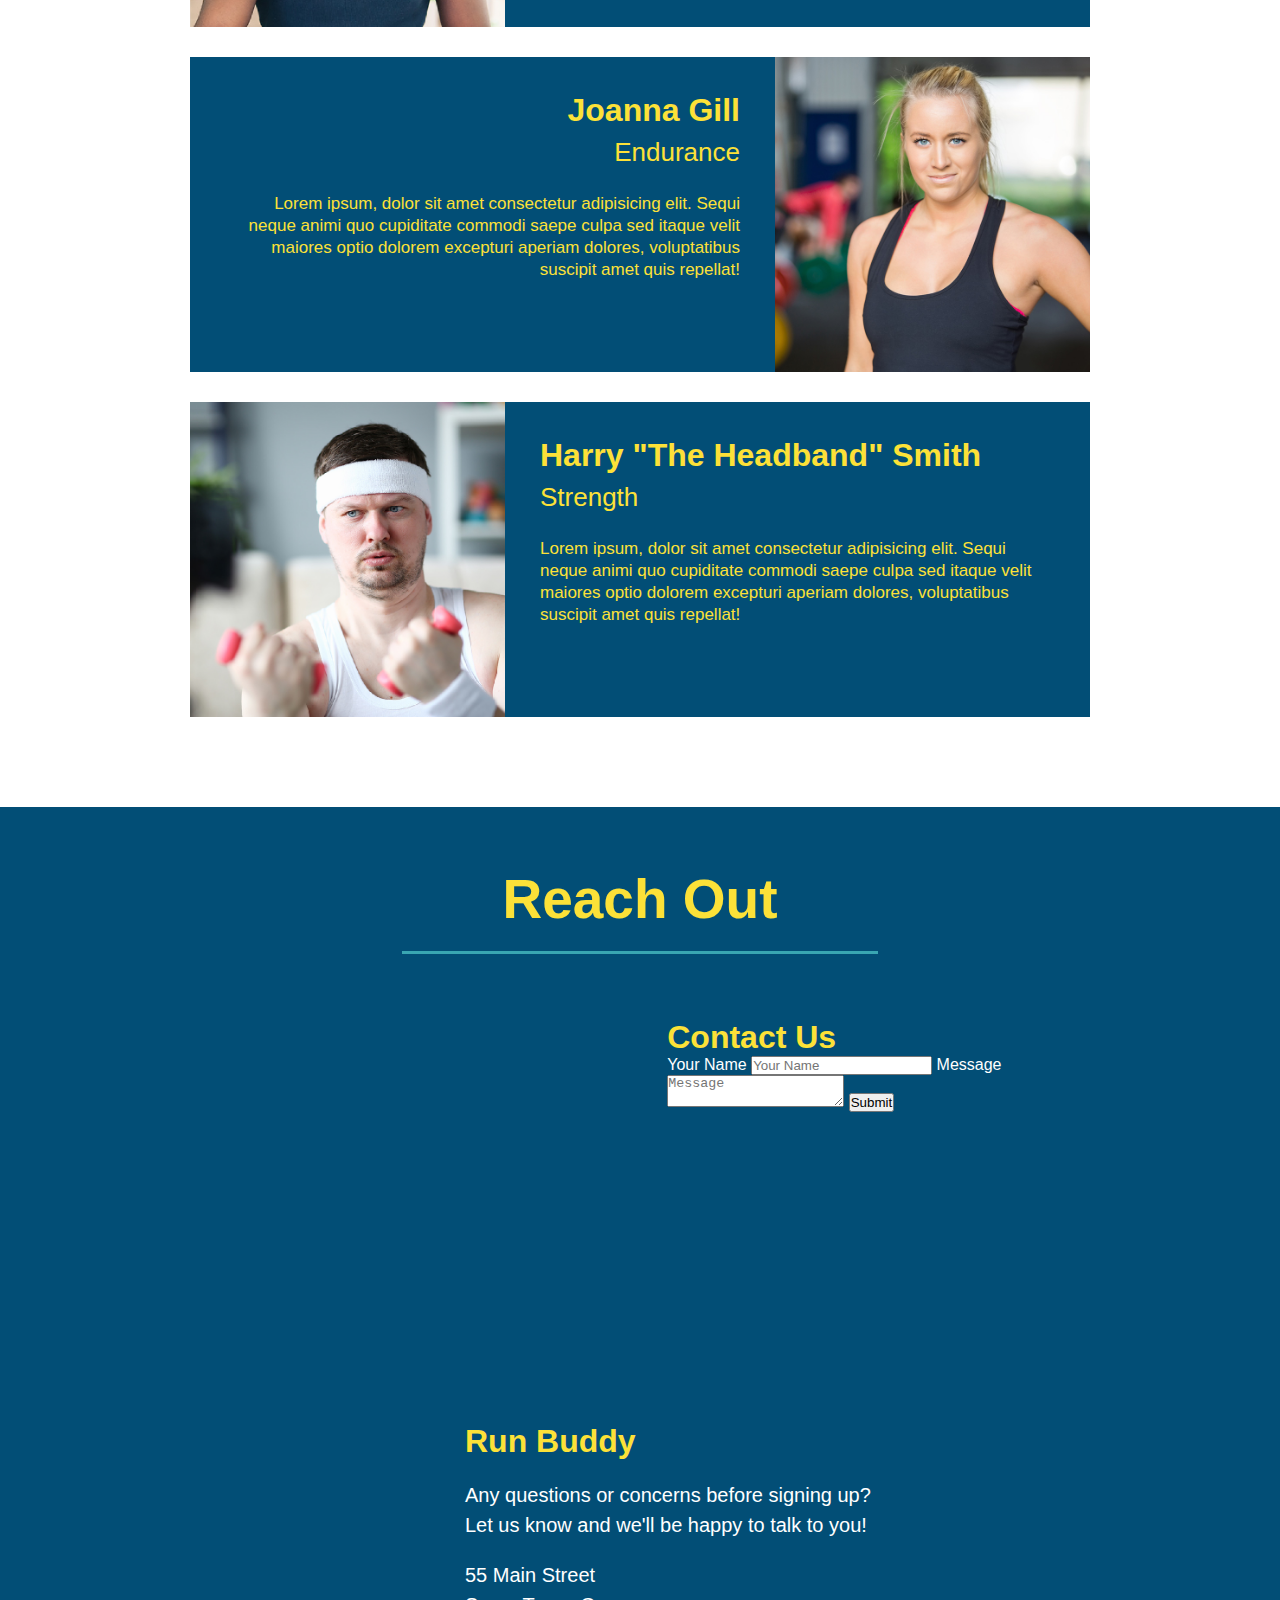
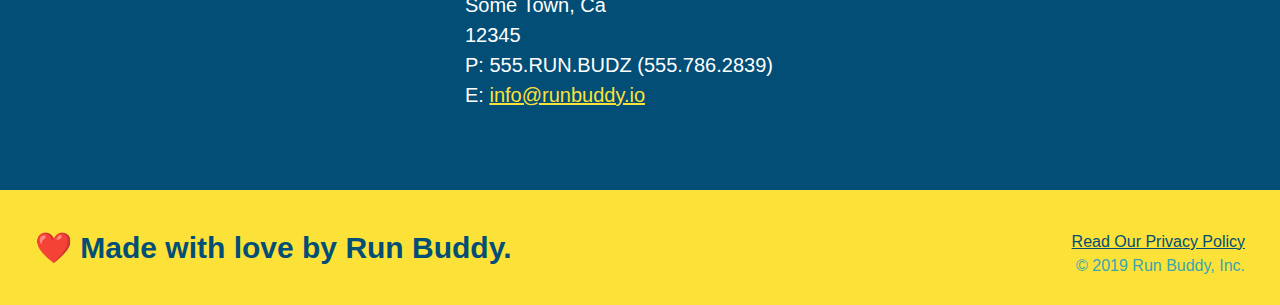
==== commit 3d8ed933: "add flexbox to header" ====
--- a/index.html
+++ b/index.html
@@ -1,211 +1,208 @@
 <!DOCTYPE html>
 <html lang="en">
-
-<head>
-  <meta charset="UTF-8" />
-  <title>Run Buddy</title>
-  <link rel="stylesheet" href="./assets/css/style.css" />
-</head>
-
-<body>
-  <!-- navigation -->
-  <header>
-    <h1>
-      <a href="/">
-        RUN BUDDY
-      </a>
-    </h1>
-    <nav>
-      <!-- Unordered list element -->
-      <ul>
-        <!-- List item element-->
-        <li>
-          <!-- Anchor element -->
-          <a href="#what-we-do">What We Do</a>
-        </li>
-        <li>
-          <a href="#what-you-do">What You Do</a>
-        </li>
-        <li>
-          <a href="#your-trainers">Your Trainers</a>
-        </li>
-        <li>
-          <a href="#reach-out">Reach Out</a>
-        </li>
-      </ul>
-    </nav>
-  </header>
-
-  <!-- hero/jumbotron -->
-  <section class="hero">
-    <div class="hero-cta">
-      <h2>Start Building Habits.</h2>
+  <head>
+    <meta charset="UTF-8" />
+    <link rel="stylesheet" href="./assets/css/style.css">
+    <title>Run Buddy</title>
+  </head>
+  <body>
+    <!-- navigation tags - block level element -->
+    <header>
+      <h1>
+        <a href="/">RUN BUDDY</a>
+      </h1>
+      <nav>
+        <ul>
+          <li>
+            <a href="#what-we-do">What We Do</a>
+          </li>
+          <li>
+            <a href="#what-you-do">What You Do</a>
+          </li>
+          <li>
+            <a href="#your-trainers">Your Trainers</a>
+          </li>
+          <li>
+            <a href="#reach-out">Reach Out</a>
+          </li>
+          
+        </ul>
+      </nav>
+    </header>
+    <!-- end navigation -->
+
+    <!-- hero/jumbotron -->
+    <section class="hero">
+      <div class="hero-cta">
+        <h2>Start Building Habits.</h2>
+        <p>
+          seitan heirloom post-ironic pop-up iPhone mlkshk hella selfies fashion axe occupy readymade put a bird on it
+          messenger bag Wes Anderson Schlitz plaid Bushwick church-key lo-fi skateboard slow-carb hashtag trust fund
+          Williamsburg biodiesel fixie farm-to-table 8-bit banjo XOXO Banksy chillwave bicycle rights retro cliche
+          tattooed bespoke irony mumblecore Shoreditch deep v polaroid McSweeney's bitters cray gentrify tofu Marfa you
+          probably haven't heard of them yr banh mi asymmetrical art party selvage letterpress High Life.
+        </p>
+      </div>
+
+      <div class="hero-form">
+        <h3>Get Started Today</h3>
+        <p>Fill out this form and one of our trainers will schedule a consult.</p>
+        <form>
+          <label for="name">Enter full name:</label>
+          <input type="text" placeholder="Your Name" id="name" name="name" class="form-input" />
+          <label for="email">Enter email address:</label>
+          <input type="email" placeholder="Email Address" id="email" name="email" class="form-input" />
+          <label for="phone">Enter a telephone number:</label>
+          <input type="tel" placeholder="Phone Number" name="phone" id="phone" class="form-input" />
+          <p>
+            Have you worked out with a trainer before? 
+            <input type="radio" name="trainer-confirm" id="trainer-yes" />
+            <label for="trainer-yes">Yes</label>
+            <input type="radio" name="trainer-confirm" id="trainer-no"/>
+            <label for="trainer-no">No</label>
+          </p>
+          <p>
+            <label for="checkbox">
+              I acknowledge that I am at least 18 years of age.
+            </label>
+            <input type="checkbox" name="checkpoint1" id="checkbox" />
+          </p>
+          <button type="submit">
+            Get running!
+          </button>
+        </form>
+      </div>
+    </section>
+    <!-- end header -->
+
+    <!-- "what we do" start - <section> -->
+    <section id="what-we-do" class="intro">
+      <h2 class="section-title primary-border">
+        What We Do
+      </h2>
       <p>
-        seitan heirloom post-ironic pop-up iPhone mlkshk hella selfies fashion axe occupy readymade put a bird on it messenger bag Wes Anderson Schlitz plaid Bushwick church-key lo-fi skateboard slow-carb hashtag trust fund Williamsburg biodiesel fixie farm-to-table 8-bit banjo XOXO Banksy chillwave bicycle rights retro cliche tattooed bespoke irony mumblecore Shoreditch deep v polaroid McSweeney's bitters cray gentrify tofu Marfa you probably haven't heard of them yr banh mi asymmetrical art party selvage letterpress High Life.
+        butcher selfies chambray shabby chic gentrify readymade yr Echo Park XOXO Tumblr normcore Banksy direct trade  Blue Bottle chillwave you probably haven't heard of them single-origin coffee Vice fanny pack fixie Odd Future Austin fingerstache pickled twee synth Wes Anderson Thundercats viral bitters flannel meggings narwhal Marfa Schlitz sustainable Intelligentsia umami deep v craft
       </p>
-    </div>
-    <div class="hero-form">
-      <h3>Get Started Today</h3>
-      <p>Fill out this form and one of our trainers will schedule a consult</p>
-      <form>
-        <label for="name">Enter full name:</label>
-        <input type="text" placeholder="Your Name" name="name" id="name" class="form-input" />
-        <label for="email">Enter email address:</label>
-        <input type="text" placeholder="Email Address" name="email" id="email" class="form-input" />
-        <label for="phone">Enter a telephone number:</label>
-        <input type="text" placeholder="Phone Number" name="phone" id="phone" class="form-input" />
-        <p>
-          Have you worked out with a trainer before?
-          <input type="radio" name="trainer-confirm" id="trainer-yes" />
-          <label for="trainer-yes">Yes</label>
-          <input type="radio" name="trainer-confirm" id="trainer-no" />
-          <label for="trainer-no">No</label>
-        </p>
-        <p>
-          <label for="checkbox">
-            I acknowledge that I am at least 18 years of age.
-          </label>
-          <input type="checkbox" name="checkpoint1" id="checkbox" />
-        </p>
-        <button type="submit">
-          Get running!
-        </button>
-      </form>
-    </div>
-  </section>
-
-  <!-- "what we do" section -->
-  <section id="what-we-do" class="intro">
-    <h2 class="section-title primary-border">What We Do</h2>
-    <p>
-      butcher selfies chambray shabby chic gentrify readymade yr Echo Park XOXO Tumblr normcore Banksy direct trade Blue
-      Bottle chillwave you probably haven't heard of them single-origin coffee Vice fanny pack fixie Odd Future Austin
-      fingerstache pickled twee synth Wes Anderson Thundercats viral bitters flannel meggings narwhal Marfa Schlitz
-      sustainable Intelligentsia umami deep v craft
-    </p>
-  </section>
-
-  <!-- "what you do" section -->
-  <section id="what-you-do" class="steps">
-    <h2 class="section-title secondary-border">What You Do</h2>
-
-    <div>
-      <img src="./assets/images/step-1.svg" alt="" />
-      <h3>Step 1: <span>Fill Out the Form Above.</span></h3>
-      <p>You're already here, so why not?</p>
-    </div>
-
-    <div>
-      <img src="./assets/images/step-2.svg" alt="" />
-      <h3>Step 2: <span>Consult with One of Our Trainers.</span></h3>
-      <p>Are you here to build muscle, lose weight, or just feel good?</p>
-    </div>
-
-    <div>
-      <img src="./assets/images/step-3.svg" alt="" />
-      <h3>Step 3: <span>Get Running.</span></h3>
-      <p>Hit the ground running (literally) once your trainer lays out your plan.</p>
-    </div>
-
-    <div>
-      <img src="./assets/images/step-4.svg" alt="" />
-      <h3>Step 4: <span>See Results.</span></h3>
-      <p>Bi-weekly checkins with your trainer will keep you focused</p>
-    </div>
-  </section>
-
-  <!-- "meet the trainers" section -->
-  <section id="your-trainers" class="trainers">
-    <h2 class="section-title primary-border">Meet The Trainers</h2>
-    <article class="trainer">
-      <img src="./assets/images/trainer-1.jpg" alt="Arron Stephens in his workout clothes, ready to pump iron" />
-      <div class="trainer-bio text-left">
-        <h3>Arron Stephens</h3>
-        <h4>Speed / Strength</h4>
-        <p>
-          Lorem ipsum, dolor sit amet consectetur adipisicing elit. Sequi neque animi quo cupiditate commodi saepe culpa
-          sed
-          itaque velit maiores optio dolorem excepturi aperiam dolores, voluptatibus suscipit amet quis repellat!
-        </p>
-      </div>
-    </article>
-
-    <!-- second trainer bio -->
-    <article class="trainer">
-      <div class="trainer-bio text-right">
-        <h3>Joanna Gill</h3>
-        <h4>Endurance</h4>
-        <p>
-          Lorem ipsum, dolor sit amet consectetur adipisicing elit. Sequi neque animi quo cupiditate commodi saepe culpa
-          sed
-          itaque velit maiores optio dolorem excepturi aperiam dolores, voluptatibus suscipit amet quis repellat!
-        </p>
-      </div>
-      <img src="./assets/images/trainer-2.jpg" alt="Joanna Gill cooling off after a workout" />
-    </article>
-
-    <!-- third trainer bio -->
-    <article class="trainer">
-      <img src="./assets/images/trainer-3.jpg"
-        alt="Harry Smith wearing a headband and lifting comically small pink weights" />
-      <div class="trainer-bio text-left">
-        <h3>Harry "the Headband" Smith</h3>
-        <h4>Strength</h4>
-        <p>
-          Lorem ipsum, dolor sit amet consectetur adipisicing elit. Sequi neque animi quo cupiditate commodi saepe culpa
-          sed
-          itaque velit maiores optio dolorem excepturi aperiam dolores, voluptatibus suscipit amet quis repellat!
-        </p>
-      </div>
-    </article>
-  </section>
-
-  <!-- "reach out" section -->
-  <section id="reach-out" class="contact">
-    <h2 class="section-title secondary-border">Reach Out</h2>
-    <div class="contact-info">
-      <iframe
-        src="https://www.google.com/maps/embed?pb=!1m14!1m12!1m3!1d12182.30520634488!2d-74.0652613!3d40.2407219!2m3!1f0!2f0!3f0!3m2!1i1024!2i768!4f13.1!5e0!3m2!1sen!2sus!4v1561060983193!5m2!1sen!2sus"
-        frameborder="0" style="border:0" allowfullscreen>
-      </iframe>
-      <div class="contact-form">
-        <h3>Contact Us</h3>
-        <form>
-          <label for="contact-name">Your Name</label>
-          <input type="text" id="contact-name" placeholder="Your Name" />
-
-          <label for="contact-message">Message</label>
-          <textarea id="contact-message" placeholder="Message"></textarea>
-
-          <button type="submit">Submit</button>
-        </form>
-      </div>
-      <div>
-        <h3>Run Buddy</h3>
-        <p>
-          Any questions or concerns before signing up?
-          <br />
-          Let us know and we'll be happy to talk to you!
-        </p>
-        <address>
-          55 Main Street <br />
-          Some Town, Ca <br />
-          12345<br />
-          P: 555.RUN.BUDZ (555.786.2839)<br />
-          E: <a href="mailto:info@runbuddy.io">info@runbuddy.io</a>
-        </address>
-      </div>
-    </div>
-  </section>
-
-  <!-- footer -->
-  <footer>
-    <h2>❤️ Made with love by Run Buddy.</h2>
-    <div>
-      <a href="#">Read Our Privacy Policy</a><br />
-      &copy; 2019 Run Buddy, Inc.
-    </div>
-  </footer>
-</body>
-
-</html>+    </section>
+    <!-- end "what we do" -->
+
+    <!-- "what you do" start -->
+    <section id="what-you-do" class="steps">
+      <h2 class="section-title secondary-border">
+        What You Do
+      </h2> 
+      <div>
+        <img src="./assets/images/step-1.svg" alt="" />
+        <h3>Step 1: <span>Fill Out The Form Above.</span></h3>
+        <p>You're already here, so why not?</p>
+      </div>
+      <div>
+        <img src="./assets/images/step-2.svg" alt="" />
+        <h3>Step 2: <span>Consult With One Of Our Trainers.</span></h3>
+        <p>Are you here to build muscle, lose weight, or just feel good?</p>
+      </div>
+      <div>
+        <img src="./assets/images/step-3.svg" alt="" />
+        <h3>Step 3: <span>Get Running.</span></h3>
+        <p>Hit the ground running (literally) once your trainer lays out your plan.</p>
+      </div>
+      <div>
+        <img src="./assets/images/step-4.svg" alt="" />
+        <h3>Step 4: <span>See Results.</span></h3>
+        <p>Bi-weekly checkins with your trainer will keep you focused</p>
+      </div>
+    </section>
+    <!-- "what you do" end -->
+
+    <!-- "meet the trainers" start -->
+    <section id="your-trainers" class="trainers">
+      <h2 class="section-title primary-border">
+        Meet The Trainers
+      </h2>
+
+      <article class="trainer">
+        <img src="./assets/images/trainer-1.jpg" alt="Arron Stephens in his workout clothes, ready to pump iron" />
+        <div class="trainer-bio text-left">
+          <h3>Arron Stephens</h3>
+          <h4>Speed / Strength</h4>
+          <p>Lorem ipsum, dolor sit amet consectetur adipisicing elit. Sequi neque animi quo cupiditate commodi saepe culpa sed itaque velit maiores optio dolorem excepturi aperiam dolores, voluptatibus suscipit amet quis repellat!</p>
+        </div>
+      </article>
+
+       <article class="trainer">
+         <div class="trainer-bio text-right">
+           <h3>Joanna Gill</h3>
+           <h4>Endurance</h4>
+           <p>Lorem ipsum, dolor sit amet consectetur adipisicing elit. Sequi neque animi quo cupiditate commodi saepe culpa sed itaque velit maiores optio dolorem excepturi aperiam dolores, voluptatibus suscipit amet quis repellat!</p>
+          </div>
+          <img src="./assets/images/trainer-2.jpg" alt="Joanna Gill cooling off after a work out" />
+        </article>
+
+       <article class="trainer">
+        <img src="./assets/images/trainer-3.jpg" alt="Harry Smith wearing a headband and lifting comically small pink weights" />
+        <div class="trainer-bio text-left">
+          <h3>Harry "The Headband" Smith</h3>
+          <h4>Strength</h4>
+          <p>Lorem ipsum, dolor sit amet consectetur adipisicing elit. Sequi neque animi quo cupiditate commodi saepe culpa sed itaque velit maiores optio dolorem excepturi aperiam dolores, voluptatibus suscipit amet quis repellat!</p>
+        </div>
+      </article>
+    </section>
+    <!-- "meet the trainers" end -->
+
+    <!-- "reach out" start -->
+    <section id="reach-out" class="contact">
+      <h2 class="section-title secondary-border">
+        Reach Out
+      </h2>
+
+      <div class="contact-info">
+        <iframe
+          src="https://www.google.com/maps/embed?pb=!1m14!1m12!1m3!1d12182.30520634488!2d-74.0652613!3d40.2407219!2m3!1f0!2f0!3f0!3m2!1i1024!2i768!4f13.1!5e0!3m2!1sen!2sus!4v1561060983193!5m2!1sen!2sus"
+          frameborder="0" style="border:0" allowfullscreen>
+        </iframe>
+
+        <div class="contact-form">
+          <h3>Contact Us</h3>
+          <form>
+            <label for="contact-name">Your Name</label>
+            <input type="text" id="contact-name" placeholder="Your Name" />
+        
+            <label for="contact-message">Message</label>
+            <textarea id="contact-message" placeholder="Message"></textarea>
+        
+            <button type="submit">Submit</button>
+          </form>
+        </div>
+
+        <div>
+          <h3>Run Buddy</h3>
+          <p>
+            Any questions or concerns before signing up? 
+            <br/>
+            Let us know and we'll be happy to talk to you!
+          </p>
+
+          <address>
+            55 Main Street <br/>
+            Some Town, Ca <br/>
+            12345<br/>
+            P: 555.RUN.BUDZ (555.786.2839)<br/>
+            E: <a href="mailto:info@runbuddy.io">info@runbuddy.io</a>
+          </address>
+          
+        </div>
+      </div>
+    </section>
+    <!-- "reach out" end -->
+
+    <!-- footer -->
+    <footer>
+      <h2>❤️ Made with love by Run Buddy.</h2>
+      <div>
+        <a href="./privacy-policy.html">Read Our Privacy Policy</a><br/>
+        &copy; 2019 Run Buddy, Inc.
+      </div>
+    </footer>
+    <!-- footer end -->
+  </body>
+</html>
--- a/assets/css/style.css
+++ b/assets/css/style.css
@@ -1,39 +1,38 @@
 * {
+  box-sizing: border-box;
   margin: 0;
   padding: 0;
-  box-sizing: border-box;
 }
 
 body {
-  /* more on this crazy alphanumerical value in a minute! */
   color: #39a6b2;
   font-family: Helvetica, Arial, sans-serif;
 }
 
 
-
-
-
-/* apply styles to <header> */
+/* HEADER / NAV BAR STYLES START */
+
 header {
   padding: 20px 35px;
   background-color: #39a6b2;
+  display: flex;
+  justify-content: space-between;
+  flex-wrap: wrap;
 }
 
 header h1 {
   font-weight: bold;
+  margin: 0;
   font-size: 36px;
   color: #fce138;
-  margin: 0;
-  display: inline;
-}
+}
+
 header a {
   text-decoration: none;
   color: #fce138;
 }
 
 header nav {
-  float: right;
   margin: 7px 0;
 }
 
@@ -47,10 +46,15 @@
   font-size: 22px;
 }
 
+/* HEADER / NAVBAR STYLES END */
+
+
+
+/* FOOTER STYLES START */
 footer {
   background: #fce138;
+  padding: 40px 35px;
   width: 100%;
-  padding: 40px 35px;
 }
 
 footer h2 {
@@ -69,20 +73,21 @@
 footer a {
   color: #024e76;
 }
-
+/* END FOOTER STYLES */
+
+/* STYLE ALL SECTION TAGS */
 section {
   padding: 60px;
 }
 
-/* Hero Style Start */
+/* HERO STYLES START */
 .hero {
   background-image: url('../images/hero-bg.jpg');
-  height: 600px;
   background-size: cover;
   background-position: center;
   position: relative;
-}
-/* Hero Style End */
+  height: 600px;
+}
 
 .hero-form {
   border: 3px solid #024e76;
@@ -110,7 +115,7 @@
   font-size: 16px;
   color: #024e76;
   width: 100%;
-  margin-bottom: 15px;
+  margin-bottom: 15px; 
 }
 
 .hero-form label {
@@ -123,8 +128,30 @@
   border: none;
   padding: 10px 20px;
   font-size: 16px;
-}
-
+} 
+/* HERO STYLES END */
+
+
+/* SECTION TITLE STYLES START */
+.section-title {
+  font-size: 55px;
+  display: inline-block;
+  padding: 0 100px 20px 100px;
+  border-bottom: 3px solid;
+  margin-bottom: 35px;
+  color: #024e76;
+}
+
+.primary-border {
+  border-color: #fce138;
+}
+
+.secondary-border {
+  border-color: #39a6b2;
+}
+/* SECTION TITLE STYLES END */
+
+/* WHAT WE DO STYLES */
 .intro {
   text-align: center;
 }
@@ -133,11 +160,14 @@
   line-height: 1.7;
   color: #39a6b2;
   width: 80%;
+  margin: 0 auto;
   font-size: 20px;
-  margin: 0 auto;
-}
-
-.steps {
+}
+/* WHAT YOU DO STYLES END */
+
+
+/* WHAT YOU DO STYLES START */
+.steps { 
   text-align: center;
   background: #fce138;
 }
@@ -149,40 +179,25 @@
 .steps img {
   width: 15%;
   margin: 10px 0;
-}
+} 
 
 .steps h3 {
   color: #024e76;
   font-size: 46px;
   margin-top: 10px;
+}
+
+.steps span {
+  font-size: 38px;
 }
 
 .steps p {
   color: #39a6b2;
   font-size: 23px;
 }
-
-.steps span {
-  font-size: 38px;
-}
-
-.section-title {
-  font-size: 55px;
-  color: #024e76;
-  margin-bottom: 35px;
-  padding: 0 100px 20px 100px;
-  display: inline-block;
-  border-bottom: 3px solid;
-}
-
-.primary-border {
-  border-color: #fce138;
-}
-
-.secondary-border {
-  border-color: #39a6b2;
-}
-
+/* WHAT YOU DO STYLES END */
+
+/* MEET THE TRAINERS START */
 .trainers {
   text-align: center;
 }
@@ -221,14 +236,7 @@
   font-size: 17px;
   line-height: 1.3;
 }
-
-.text-left {
-  text-align: left;
-}
-
-.text-right {
-  text-align: right;
-}
+/* TRAINER STYLES END */
 
 /* REACH OUT STYLES START */
 .contact {
@@ -242,7 +250,7 @@
 
 .contact-info iframe {
   width: 400px;
-  height: 400px;
+height: 400px;
 }
 
 .contact-info div {
@@ -259,8 +267,7 @@
   font-size: 32px;
 }
 
-.contact-info p,
-.contact-info address {
+.contact-info p, .contact-info address {
   margin: 20px 0;
   line-height: 1.5;
   font-size: 20px;
@@ -271,4 +278,14 @@
   color: #fce138;
 }
 
+
 /* REACH OUT STYLES END */
+
+/* UTILITIES */
+.text-left {
+  text-align: left;
+}
+
+.text-right {
+  text-align: right;
+}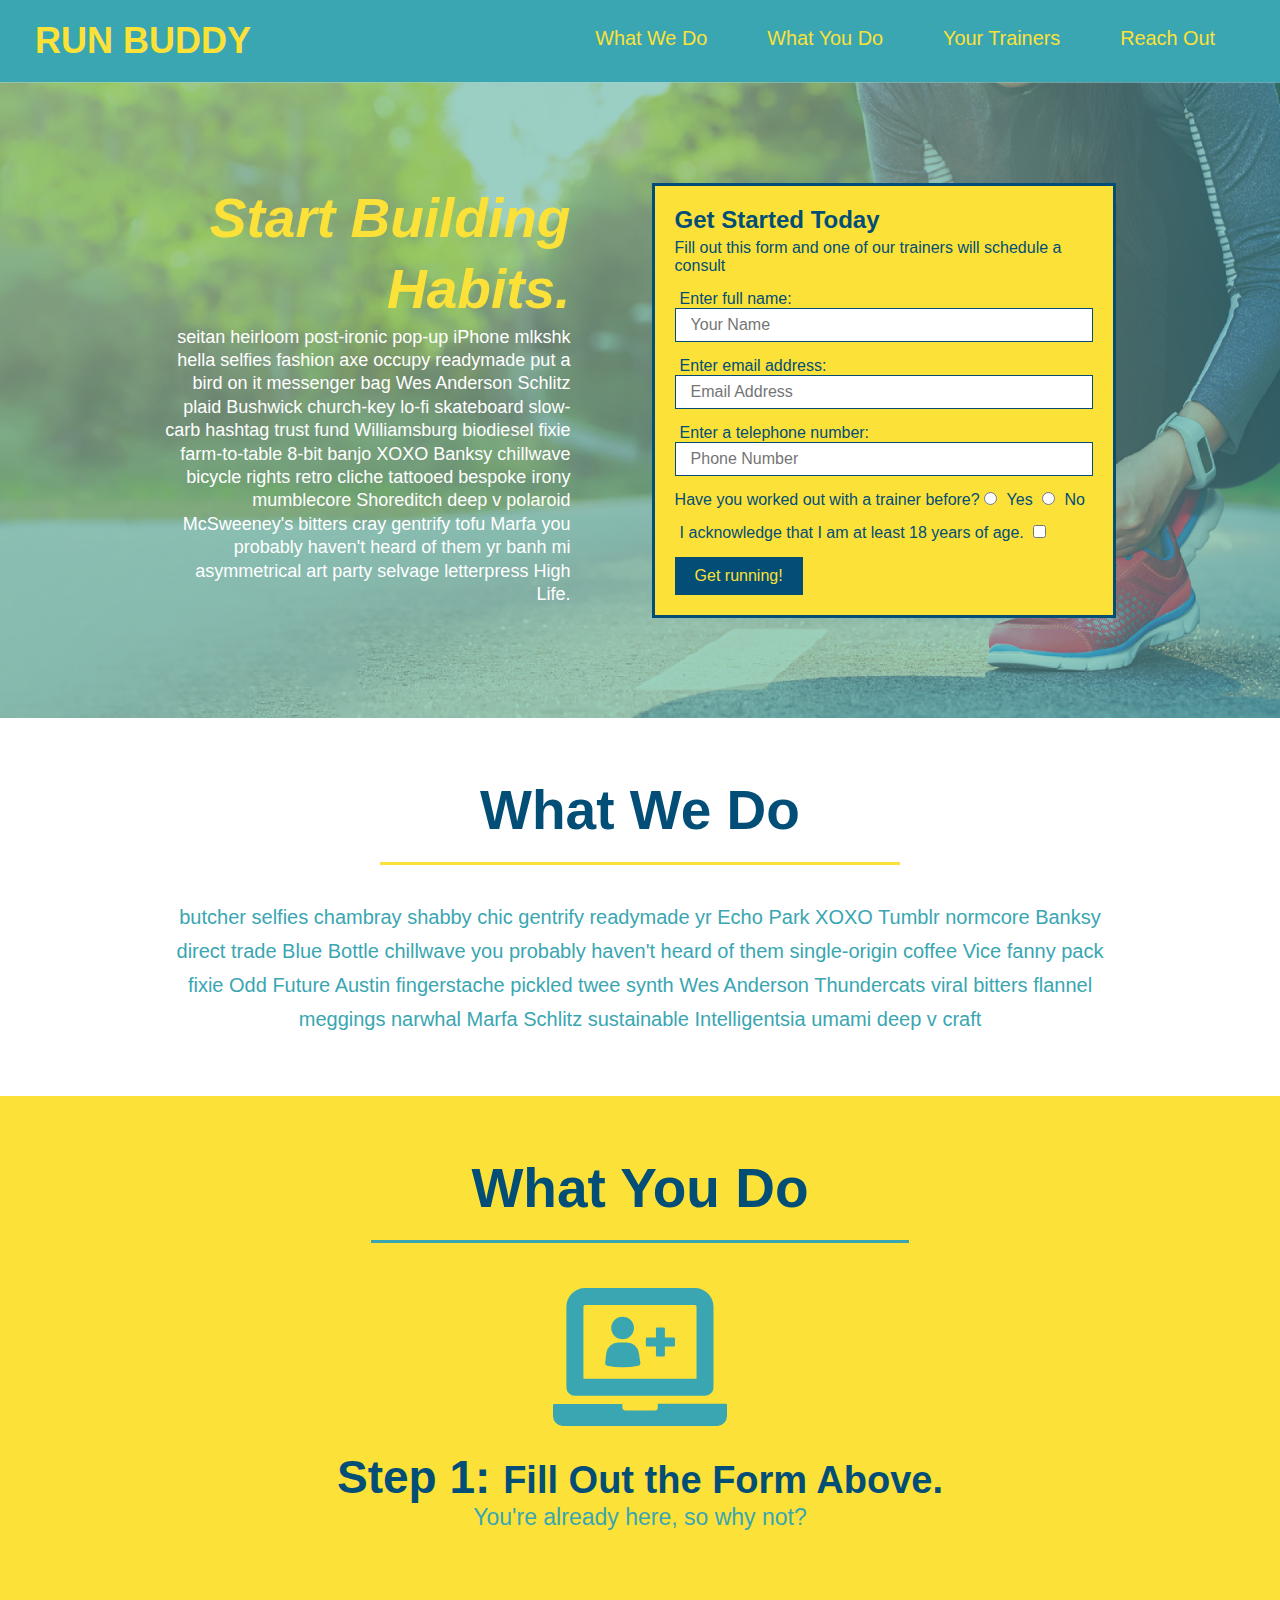
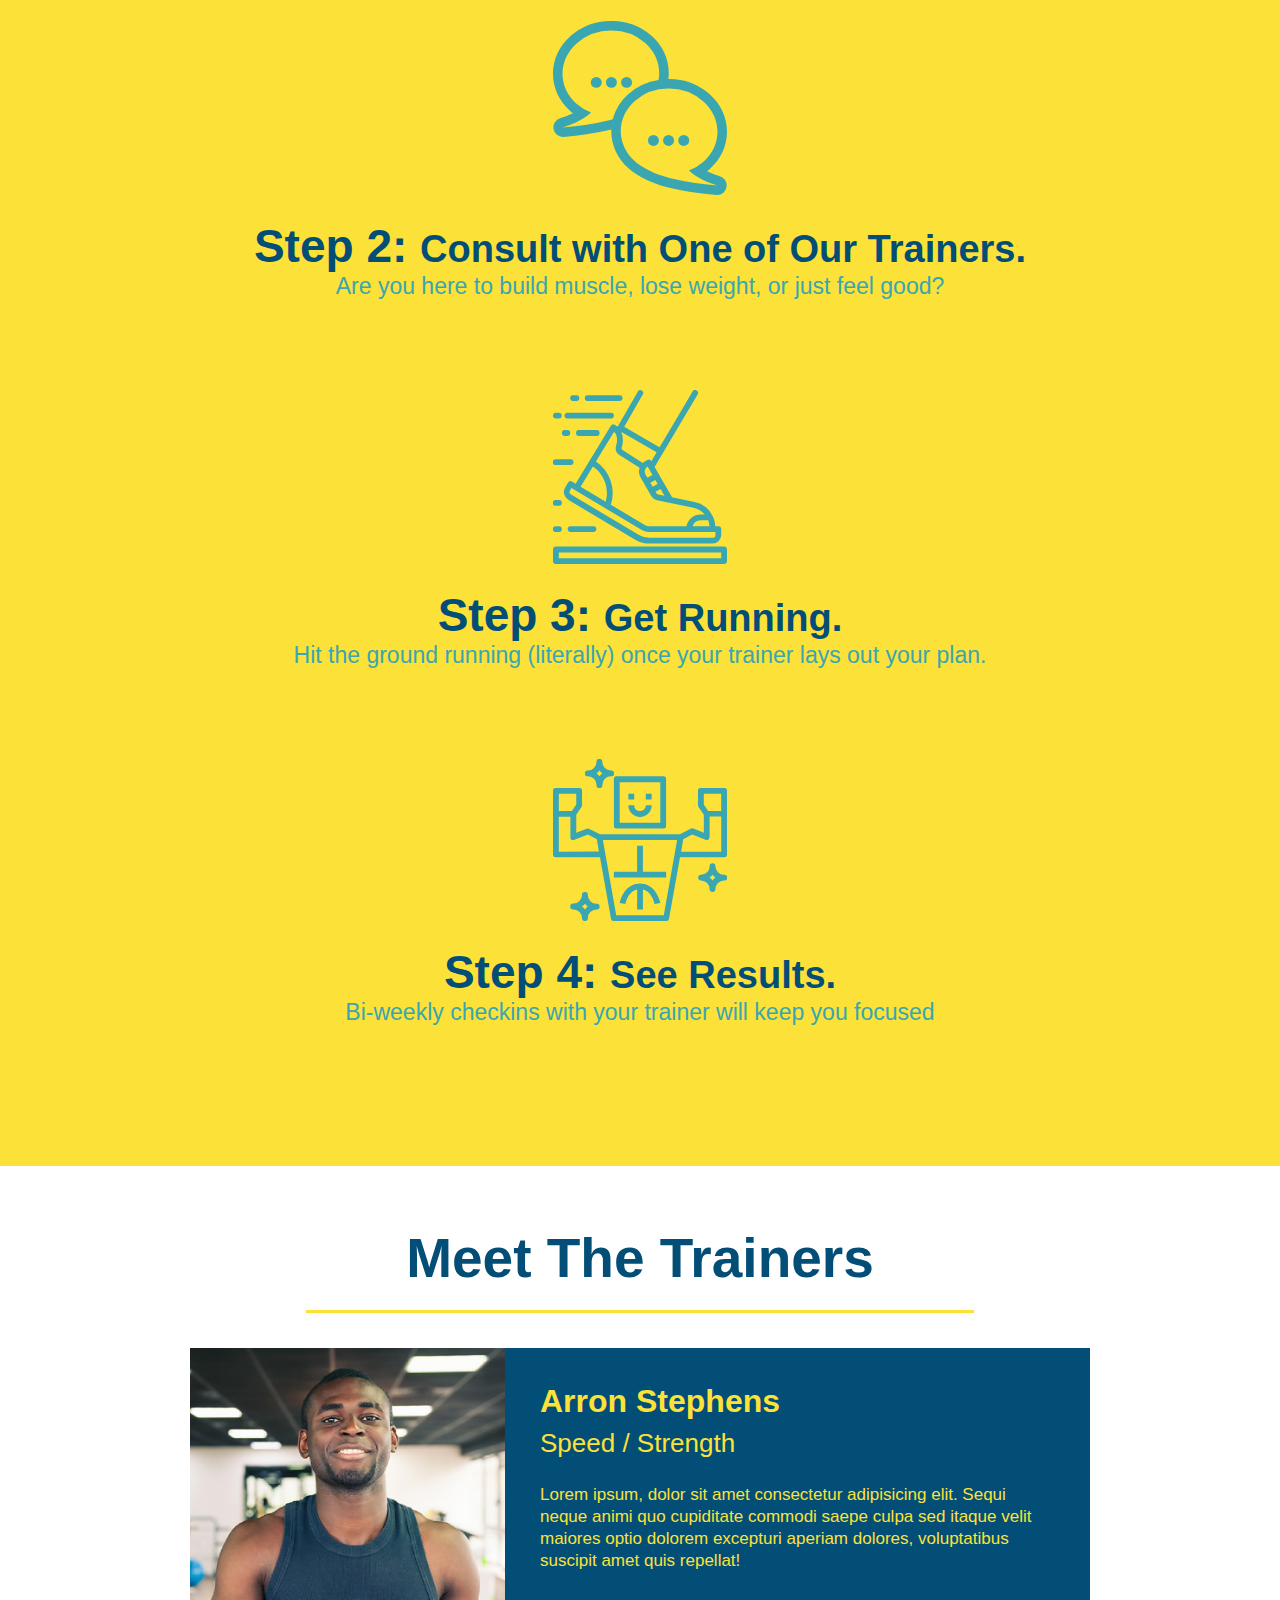
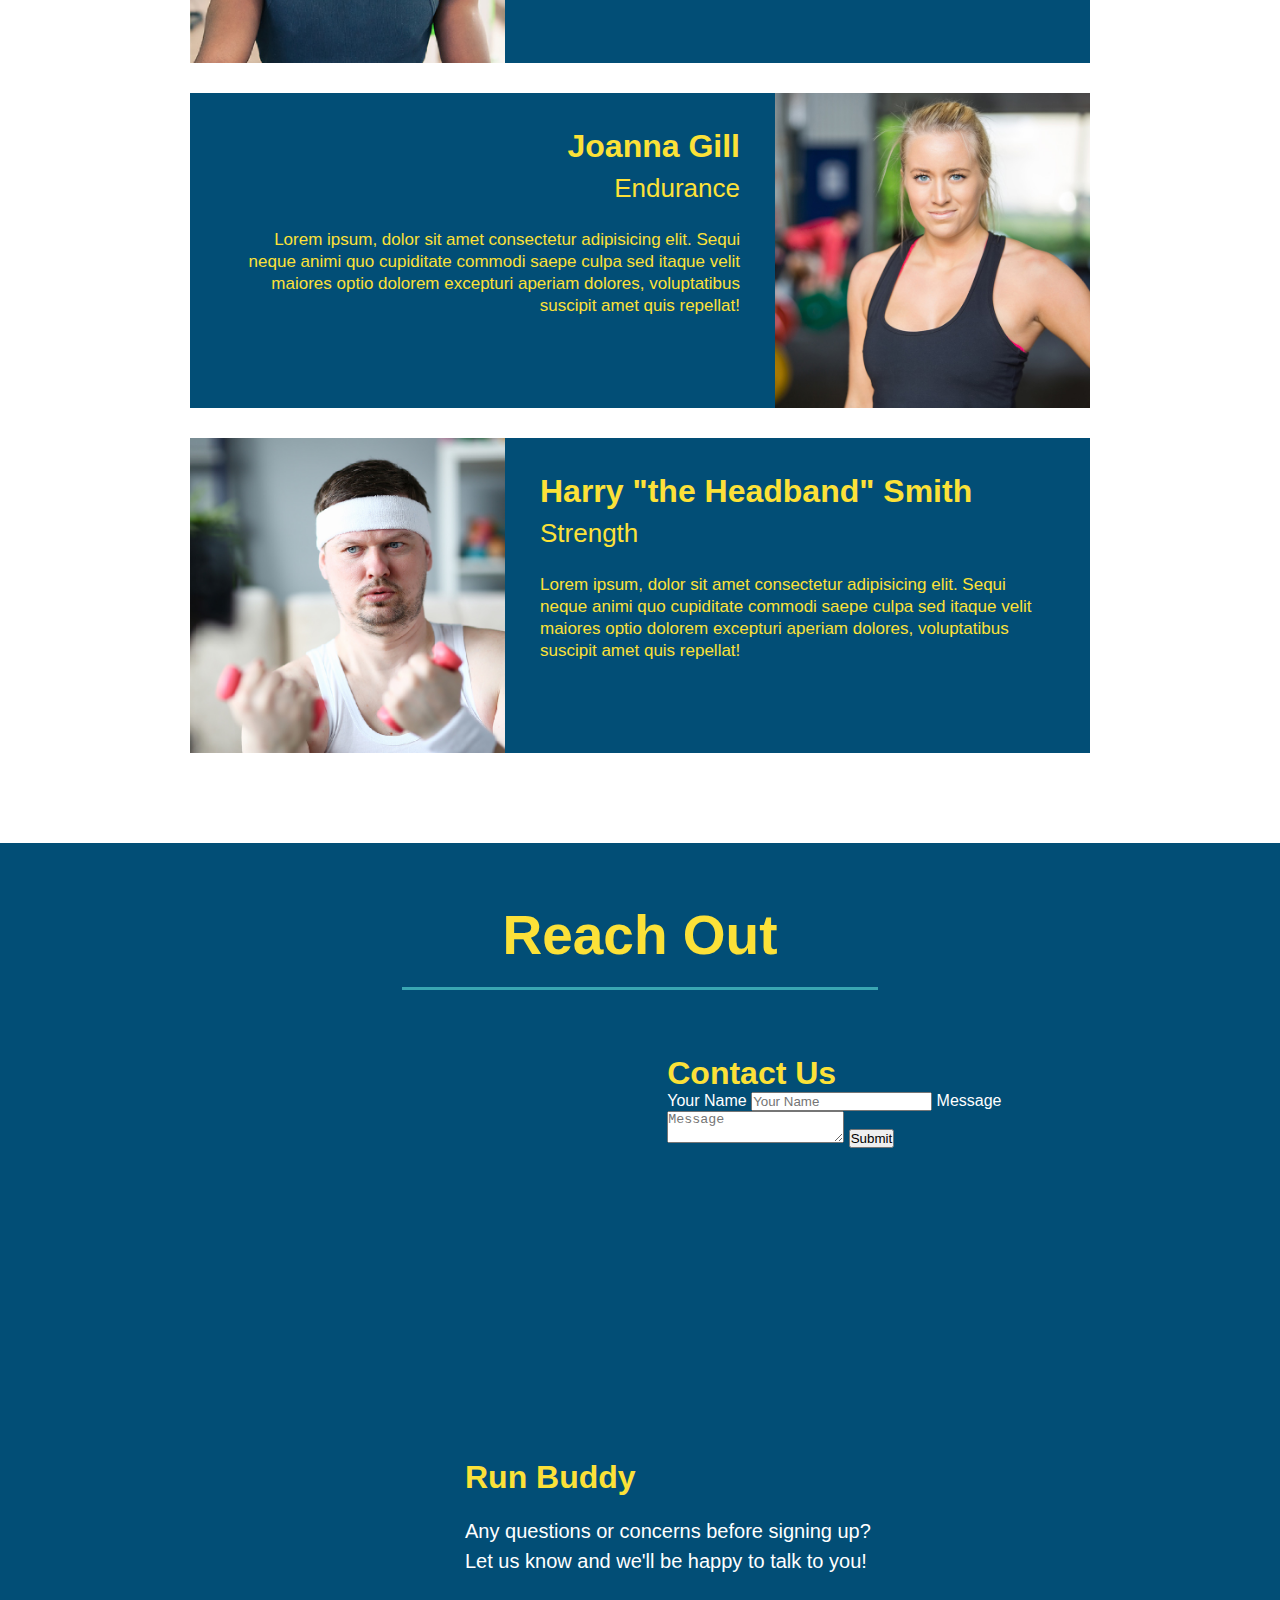
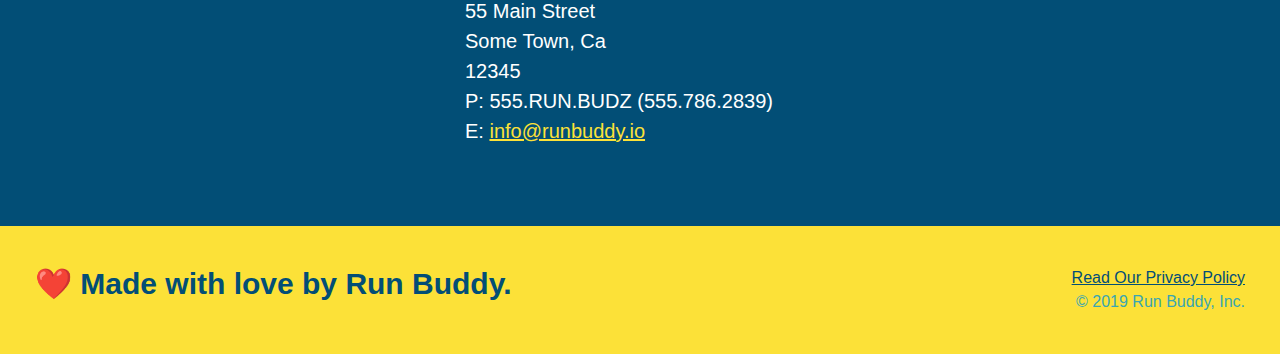
==== commit 85412e87: "add flexbox to the hero" ====
--- a/index.html
+++ b/index.html
@@ -1,208 +1,211 @@
 <!DOCTYPE html>
 <html lang="en">
-  <head>
-    <meta charset="UTF-8" />
-    <link rel="stylesheet" href="./assets/css/style.css">
-    <title>Run Buddy</title>
-  </head>
-  <body>
-    <!-- navigation tags - block level element -->
-    <header>
-      <h1>
-        <a href="/">RUN BUDDY</a>
-      </h1>
-      <nav>
-        <ul>
-          <li>
-            <a href="#what-we-do">What We Do</a>
-          </li>
-          <li>
-            <a href="#what-you-do">What You Do</a>
-          </li>
-          <li>
-            <a href="#your-trainers">Your Trainers</a>
-          </li>
-          <li>
-            <a href="#reach-out">Reach Out</a>
-          </li>
-          
-        </ul>
-      </nav>
-    </header>
-    <!-- end navigation -->
-
-    <!-- hero/jumbotron -->
-    <section class="hero">
-      <div class="hero-cta">
-        <h2>Start Building Habits.</h2>
-        <p>
-          seitan heirloom post-ironic pop-up iPhone mlkshk hella selfies fashion axe occupy readymade put a bird on it
-          messenger bag Wes Anderson Schlitz plaid Bushwick church-key lo-fi skateboard slow-carb hashtag trust fund
-          Williamsburg biodiesel fixie farm-to-table 8-bit banjo XOXO Banksy chillwave bicycle rights retro cliche
-          tattooed bespoke irony mumblecore Shoreditch deep v polaroid McSweeney's bitters cray gentrify tofu Marfa you
-          probably haven't heard of them yr banh mi asymmetrical art party selvage letterpress High Life.
-        </p>
-      </div>
-
-      <div class="hero-form">
-        <h3>Get Started Today</h3>
-        <p>Fill out this form and one of our trainers will schedule a consult.</p>
+
+<head>
+  <meta charset="UTF-8" />
+  <title>Run Buddy</title>
+  <link rel="stylesheet" href="./assets/css/style.css" />
+</head>
+
+<body>
+  <!-- navigation -->
+  <header>
+    <h1>
+      <a href="/">
+        RUN BUDDY
+      </a>
+    </h1>
+    <nav>
+      <!-- Unordered list element -->
+      <ul>
+        <!-- List item element-->
+        <li>
+          <!-- Anchor element -->
+          <a href="#what-we-do">What We Do</a>
+        </li>
+        <li>
+          <a href="#what-you-do">What You Do</a>
+        </li>
+        <li>
+          <a href="#your-trainers">Your Trainers</a>
+        </li>
+        <li>
+          <a href="#reach-out">Reach Out</a>
+        </li>
+      </ul>
+    </nav>
+  </header>
+
+  <!-- hero/jumbotron -->
+  <section class="hero">
+    <div class="hero-cta">
+      <h2>Start Building Habits.</h2>
+      <p>
+        seitan heirloom post-ironic pop-up iPhone mlkshk hella selfies fashion axe occupy readymade put a bird on it messenger bag Wes Anderson Schlitz plaid Bushwick church-key lo-fi skateboard slow-carb hashtag trust fund Williamsburg biodiesel fixie farm-to-table 8-bit banjo XOXO Banksy chillwave bicycle rights retro cliche tattooed bespoke irony mumblecore Shoreditch deep v polaroid McSweeney's bitters cray gentrify tofu Marfa you probably haven't heard of them yr banh mi asymmetrical art party selvage letterpress High Life.
+      </p>
+    </div>
+    <div class="hero-form">
+      <h3>Get Started Today</h3>
+      <p>Fill out this form and one of our trainers will schedule a consult</p>
+      <form>
+        <label for="name">Enter full name:</label>
+        <input type="text" placeholder="Your Name" name="name" id="name" class="form-input" />
+        <label for="email">Enter email address:</label>
+        <input type="text" placeholder="Email Address" name="email" id="email" class="form-input" />
+        <label for="phone">Enter a telephone number:</label>
+        <input type="text" placeholder="Phone Number" name="phone" id="phone" class="form-input" />
+        <p>
+          Have you worked out with a trainer before?
+          <input type="radio" name="trainer-confirm" id="trainer-yes" />
+          <label for="trainer-yes">Yes</label>
+          <input type="radio" name="trainer-confirm" id="trainer-no" />
+          <label for="trainer-no">No</label>
+        </p>
+        <p>
+          <label for="checkbox">
+            I acknowledge that I am at least 18 years of age.
+          </label>
+          <input type="checkbox" name="checkpoint1" id="checkbox" />
+        </p>
+        <button type="submit">
+          Get running!
+        </button>
+      </form>
+    </div>
+  </section>
+
+  <!-- "what we do" section -->
+  <section id="what-we-do" class="intro">
+    <h2 class="section-title primary-border">What We Do</h2>
+    <p>
+      butcher selfies chambray shabby chic gentrify readymade yr Echo Park XOXO Tumblr normcore Banksy direct trade Blue
+      Bottle chillwave you probably haven't heard of them single-origin coffee Vice fanny pack fixie Odd Future Austin
+      fingerstache pickled twee synth Wes Anderson Thundercats viral bitters flannel meggings narwhal Marfa Schlitz
+      sustainable Intelligentsia umami deep v craft
+    </p>
+  </section>
+
+  <!-- "what you do" section -->
+  <section id="what-you-do" class="steps">
+    <h2 class="section-title secondary-border">What You Do</h2>
+
+    <div>
+      <img src="./assets/images/step-1.svg" alt="" />
+      <h3>Step 1: <span>Fill Out the Form Above.</span></h3>
+      <p>You're already here, so why not?</p>
+    </div>
+
+    <div>
+      <img src="./assets/images/step-2.svg" alt="" />
+      <h3>Step 2: <span>Consult with One of Our Trainers.</span></h3>
+      <p>Are you here to build muscle, lose weight, or just feel good?</p>
+    </div>
+
+    <div>
+      <img src="./assets/images/step-3.svg" alt="" />
+      <h3>Step 3: <span>Get Running.</span></h3>
+      <p>Hit the ground running (literally) once your trainer lays out your plan.</p>
+    </div>
+
+    <div>
+      <img src="./assets/images/step-4.svg" alt="" />
+      <h3>Step 4: <span>See Results.</span></h3>
+      <p>Bi-weekly checkins with your trainer will keep you focused</p>
+    </div>
+  </section>
+
+  <!-- "meet the trainers" section -->
+  <section id="your-trainers" class="trainers">
+    <h2 class="section-title primary-border">Meet The Trainers</h2>
+    <article class="trainer">
+      <img src="./assets/images/trainer-1.jpg" alt="Arron Stephens in his workout clothes, ready to pump iron" />
+      <div class="trainer-bio text-left">
+        <h3>Arron Stephens</h3>
+        <h4>Speed / Strength</h4>
+        <p>
+          Lorem ipsum, dolor sit amet consectetur adipisicing elit. Sequi neque animi quo cupiditate commodi saepe culpa
+          sed
+          itaque velit maiores optio dolorem excepturi aperiam dolores, voluptatibus suscipit amet quis repellat!
+        </p>
+      </div>
+    </article>
+
+    <!-- second trainer bio -->
+    <article class="trainer">
+      <div class="trainer-bio text-right">
+        <h3>Joanna Gill</h3>
+        <h4>Endurance</h4>
+        <p>
+          Lorem ipsum, dolor sit amet consectetur adipisicing elit. Sequi neque animi quo cupiditate commodi saepe culpa
+          sed
+          itaque velit maiores optio dolorem excepturi aperiam dolores, voluptatibus suscipit amet quis repellat!
+        </p>
+      </div>
+      <img src="./assets/images/trainer-2.jpg" alt="Joanna Gill cooling off after a workout" />
+    </article>
+
+    <!-- third trainer bio -->
+    <article class="trainer">
+      <img src="./assets/images/trainer-3.jpg"
+        alt="Harry Smith wearing a headband and lifting comically small pink weights" />
+      <div class="trainer-bio text-left">
+        <h3>Harry "the Headband" Smith</h3>
+        <h4>Strength</h4>
+        <p>
+          Lorem ipsum, dolor sit amet consectetur adipisicing elit. Sequi neque animi quo cupiditate commodi saepe culpa
+          sed
+          itaque velit maiores optio dolorem excepturi aperiam dolores, voluptatibus suscipit amet quis repellat!
+        </p>
+      </div>
+    </article>
+  </section>
+
+  <!-- "reach out" section -->
+  <section id="reach-out" class="contact">
+    <h2 class="section-title secondary-border">Reach Out</h2>
+    <div class="contact-info">
+      <iframe
+        src="https://www.google.com/maps/embed?pb=!1m14!1m12!1m3!1d12182.30520634488!2d-74.0652613!3d40.2407219!2m3!1f0!2f0!3f0!3m2!1i1024!2i768!4f13.1!5e0!3m2!1sen!2sus!4v1561060983193!5m2!1sen!2sus"
+        frameborder="0" style="border:0" allowfullscreen>
+      </iframe>
+      <div class="contact-form">
+        <h3>Contact Us</h3>
         <form>
-          <label for="name">Enter full name:</label>
-          <input type="text" placeholder="Your Name" id="name" name="name" class="form-input" />
-          <label for="email">Enter email address:</label>
-          <input type="email" placeholder="Email Address" id="email" name="email" class="form-input" />
-          <label for="phone">Enter a telephone number:</label>
-          <input type="tel" placeholder="Phone Number" name="phone" id="phone" class="form-input" />
-          <p>
-            Have you worked out with a trainer before? 
-            <input type="radio" name="trainer-confirm" id="trainer-yes" />
-            <label for="trainer-yes">Yes</label>
-            <input type="radio" name="trainer-confirm" id="trainer-no"/>
-            <label for="trainer-no">No</label>
-          </p>
-          <p>
-            <label for="checkbox">
-              I acknowledge that I am at least 18 years of age.
-            </label>
-            <input type="checkbox" name="checkpoint1" id="checkbox" />
-          </p>
-          <button type="submit">
-            Get running!
-          </button>
+          <label for="contact-name">Your Name</label>
+          <input type="text" id="contact-name" placeholder="Your Name" />
+
+          <label for="contact-message">Message</label>
+          <textarea id="contact-message" placeholder="Message"></textarea>
+
+          <button type="submit">Submit</button>
         </form>
       </div>
-    </section>
-    <!-- end header -->
-
-    <!-- "what we do" start - <section> -->
-    <section id="what-we-do" class="intro">
-      <h2 class="section-title primary-border">
-        What We Do
-      </h2>
-      <p>
-        butcher selfies chambray shabby chic gentrify readymade yr Echo Park XOXO Tumblr normcore Banksy direct trade  Blue Bottle chillwave you probably haven't heard of them single-origin coffee Vice fanny pack fixie Odd Future Austin fingerstache pickled twee synth Wes Anderson Thundercats viral bitters flannel meggings narwhal Marfa Schlitz sustainable Intelligentsia umami deep v craft
-      </p>
-    </section>
-    <!-- end "what we do" -->
-
-    <!-- "what you do" start -->
-    <section id="what-you-do" class="steps">
-      <h2 class="section-title secondary-border">
-        What You Do
-      </h2> 
       <div>
-        <img src="./assets/images/step-1.svg" alt="" />
-        <h3>Step 1: <span>Fill Out The Form Above.</span></h3>
-        <p>You're already here, so why not?</p>
-      </div>
-      <div>
-        <img src="./assets/images/step-2.svg" alt="" />
-        <h3>Step 2: <span>Consult With One Of Our Trainers.</span></h3>
-        <p>Are you here to build muscle, lose weight, or just feel good?</p>
-      </div>
-      <div>
-        <img src="./assets/images/step-3.svg" alt="" />
-        <h3>Step 3: <span>Get Running.</span></h3>
-        <p>Hit the ground running (literally) once your trainer lays out your plan.</p>
-      </div>
-      <div>
-        <img src="./assets/images/step-4.svg" alt="" />
-        <h3>Step 4: <span>See Results.</span></h3>
-        <p>Bi-weekly checkins with your trainer will keep you focused</p>
-      </div>
-    </section>
-    <!-- "what you do" end -->
-
-    <!-- "meet the trainers" start -->
-    <section id="your-trainers" class="trainers">
-      <h2 class="section-title primary-border">
-        Meet The Trainers
-      </h2>
-
-      <article class="trainer">
-        <img src="./assets/images/trainer-1.jpg" alt="Arron Stephens in his workout clothes, ready to pump iron" />
-        <div class="trainer-bio text-left">
-          <h3>Arron Stephens</h3>
-          <h4>Speed / Strength</h4>
-          <p>Lorem ipsum, dolor sit amet consectetur adipisicing elit. Sequi neque animi quo cupiditate commodi saepe culpa sed itaque velit maiores optio dolorem excepturi aperiam dolores, voluptatibus suscipit amet quis repellat!</p>
-        </div>
-      </article>
-
-       <article class="trainer">
-         <div class="trainer-bio text-right">
-           <h3>Joanna Gill</h3>
-           <h4>Endurance</h4>
-           <p>Lorem ipsum, dolor sit amet consectetur adipisicing elit. Sequi neque animi quo cupiditate commodi saepe culpa sed itaque velit maiores optio dolorem excepturi aperiam dolores, voluptatibus suscipit amet quis repellat!</p>
-          </div>
-          <img src="./assets/images/trainer-2.jpg" alt="Joanna Gill cooling off after a work out" />
-        </article>
-
-       <article class="trainer">
-        <img src="./assets/images/trainer-3.jpg" alt="Harry Smith wearing a headband and lifting comically small pink weights" />
-        <div class="trainer-bio text-left">
-          <h3>Harry "The Headband" Smith</h3>
-          <h4>Strength</h4>
-          <p>Lorem ipsum, dolor sit amet consectetur adipisicing elit. Sequi neque animi quo cupiditate commodi saepe culpa sed itaque velit maiores optio dolorem excepturi aperiam dolores, voluptatibus suscipit amet quis repellat!</p>
-        </div>
-      </article>
-    </section>
-    <!-- "meet the trainers" end -->
-
-    <!-- "reach out" start -->
-    <section id="reach-out" class="contact">
-      <h2 class="section-title secondary-border">
-        Reach Out
-      </h2>
-
-      <div class="contact-info">
-        <iframe
-          src="https://www.google.com/maps/embed?pb=!1m14!1m12!1m3!1d12182.30520634488!2d-74.0652613!3d40.2407219!2m3!1f0!2f0!3f0!3m2!1i1024!2i768!4f13.1!5e0!3m2!1sen!2sus!4v1561060983193!5m2!1sen!2sus"
-          frameborder="0" style="border:0" allowfullscreen>
-        </iframe>
-
-        <div class="contact-form">
-          <h3>Contact Us</h3>
-          <form>
-            <label for="contact-name">Your Name</label>
-            <input type="text" id="contact-name" placeholder="Your Name" />
-        
-            <label for="contact-message">Message</label>
-            <textarea id="contact-message" placeholder="Message"></textarea>
-        
-            <button type="submit">Submit</button>
-          </form>
-        </div>
-
-        <div>
-          <h3>Run Buddy</h3>
-          <p>
-            Any questions or concerns before signing up? 
-            <br/>
-            Let us know and we'll be happy to talk to you!
-          </p>
-
-          <address>
-            55 Main Street <br/>
-            Some Town, Ca <br/>
-            12345<br/>
-            P: 555.RUN.BUDZ (555.786.2839)<br/>
-            E: <a href="mailto:info@runbuddy.io">info@runbuddy.io</a>
-          </address>
-          
-        </div>
-      </div>
-    </section>
-    <!-- "reach out" end -->
-
-    <!-- footer -->
-    <footer>
-      <h2>❤️ Made with love by Run Buddy.</h2>
-      <div>
-        <a href="./privacy-policy.html">Read Our Privacy Policy</a><br/>
-        &copy; 2019 Run Buddy, Inc.
-      </div>
-    </footer>
-    <!-- footer end -->
-  </body>
-</html>
+        <h3>Run Buddy</h3>
+        <p>
+          Any questions or concerns before signing up?
+          <br />
+          Let us know and we'll be happy to talk to you!
+        </p>
+        <address>
+          55 Main Street <br />
+          Some Town, Ca <br />
+          12345<br />
+          P: 555.RUN.BUDZ (555.786.2839)<br />
+          E: <a href="mailto:info@runbuddy.io">info@runbuddy.io</a>
+        </address>
+      </div>
+    </div>
+  </section>
+
+  <!-- footer -->
+  <footer>
+    <h2>❤️ Made with love by Run Buddy.</h2>
+    <div>
+      <a href="#">Read Our Privacy Policy</a><br />
+      &copy; 2019 Run Buddy, Inc.
+    </div>
+  </footer>
+</body>
+
+</html>--- a/assets/css/style.css
+++ b/assets/css/style.css
@@ -36,14 +36,18 @@
   margin: 7px 0;
 }
 
-header nav ul li {
-  display: inline;
+header nav ul {
+ display: flex;
+ flex-wrap: wrap;
+ justify-content: space-between;
+ align-items: center;
+ list-style: none;
 }
 
 header nav ul li a {
   margin: 0 30px;
   font-weight: lighter;
-  font-size: 22px;
+  font-size: 1.55vw;
 }
 
 /* HEADER / NAVBAR STYLES END */
@@ -55,17 +59,18 @@
   background: #fce138;
   padding: 40px 35px;
   width: 100%;
+  display: flex;
+  justify-content: space-between;
+  flex-wrap: wrap;
 }
 
 footer h2 {
-  display: inline;
   color: #024e76;
   font-size: 30px;
   margin: 0;
 }
 
 footer div {
-  float: right;
   line-height: 1.5;
   text-align: right;
 }
@@ -85,19 +90,18 @@
   background-image: url('../images/hero-bg.jpg');
   background-size: cover;
   background-position: center;
-  position: relative;
-  height: 600px;
+  display: flex;
+  justify-content: center;
+  flex-wrap: wrap;
 }
 
 .hero-form {
   border: 3px solid #024e76;
   background-color: #fce138;
   padding: 20px;
-  width: 500px;
-  color: #024e76;
-  position: absolute;
-  bottom: 120px;
-  right: 140px;
+  color: #024e76;
+  width: 40%;
+  margin: 3.5%;
 }
 
 .hero-form h3 {
@@ -129,6 +133,23 @@
   padding: 10px 20px;
   font-size: 16px;
 } 
+.hero-cta {
+  width: 35%;
+  text-align: right;
+  margin: 3.5%;
+  color: #fff;
+  font-size: 18px;
+  line-height: 1.3;
+}
+
+.hero-cta h2 {
+  font-style: italic;
+  font-size: 55px;
+  color: #fce138;
+}
+
+
+
 /* HERO STYLES END */
 
 
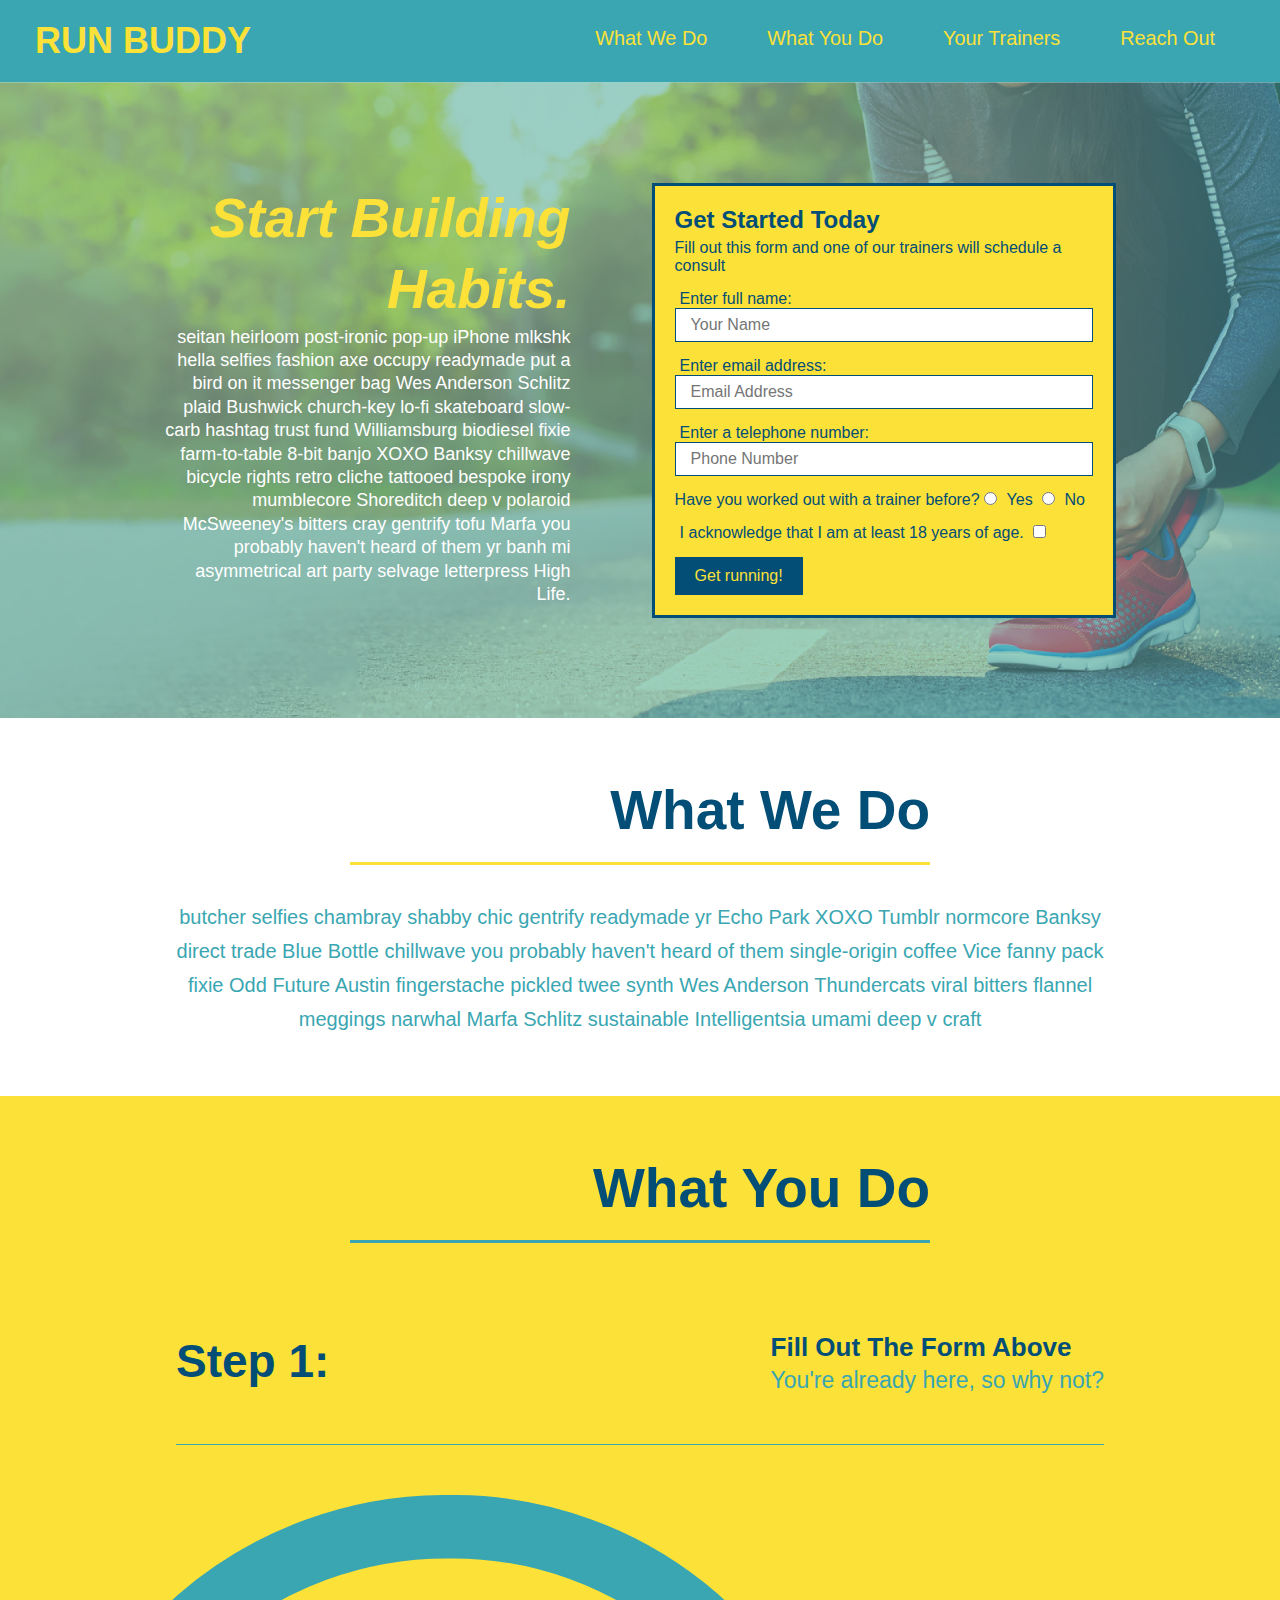
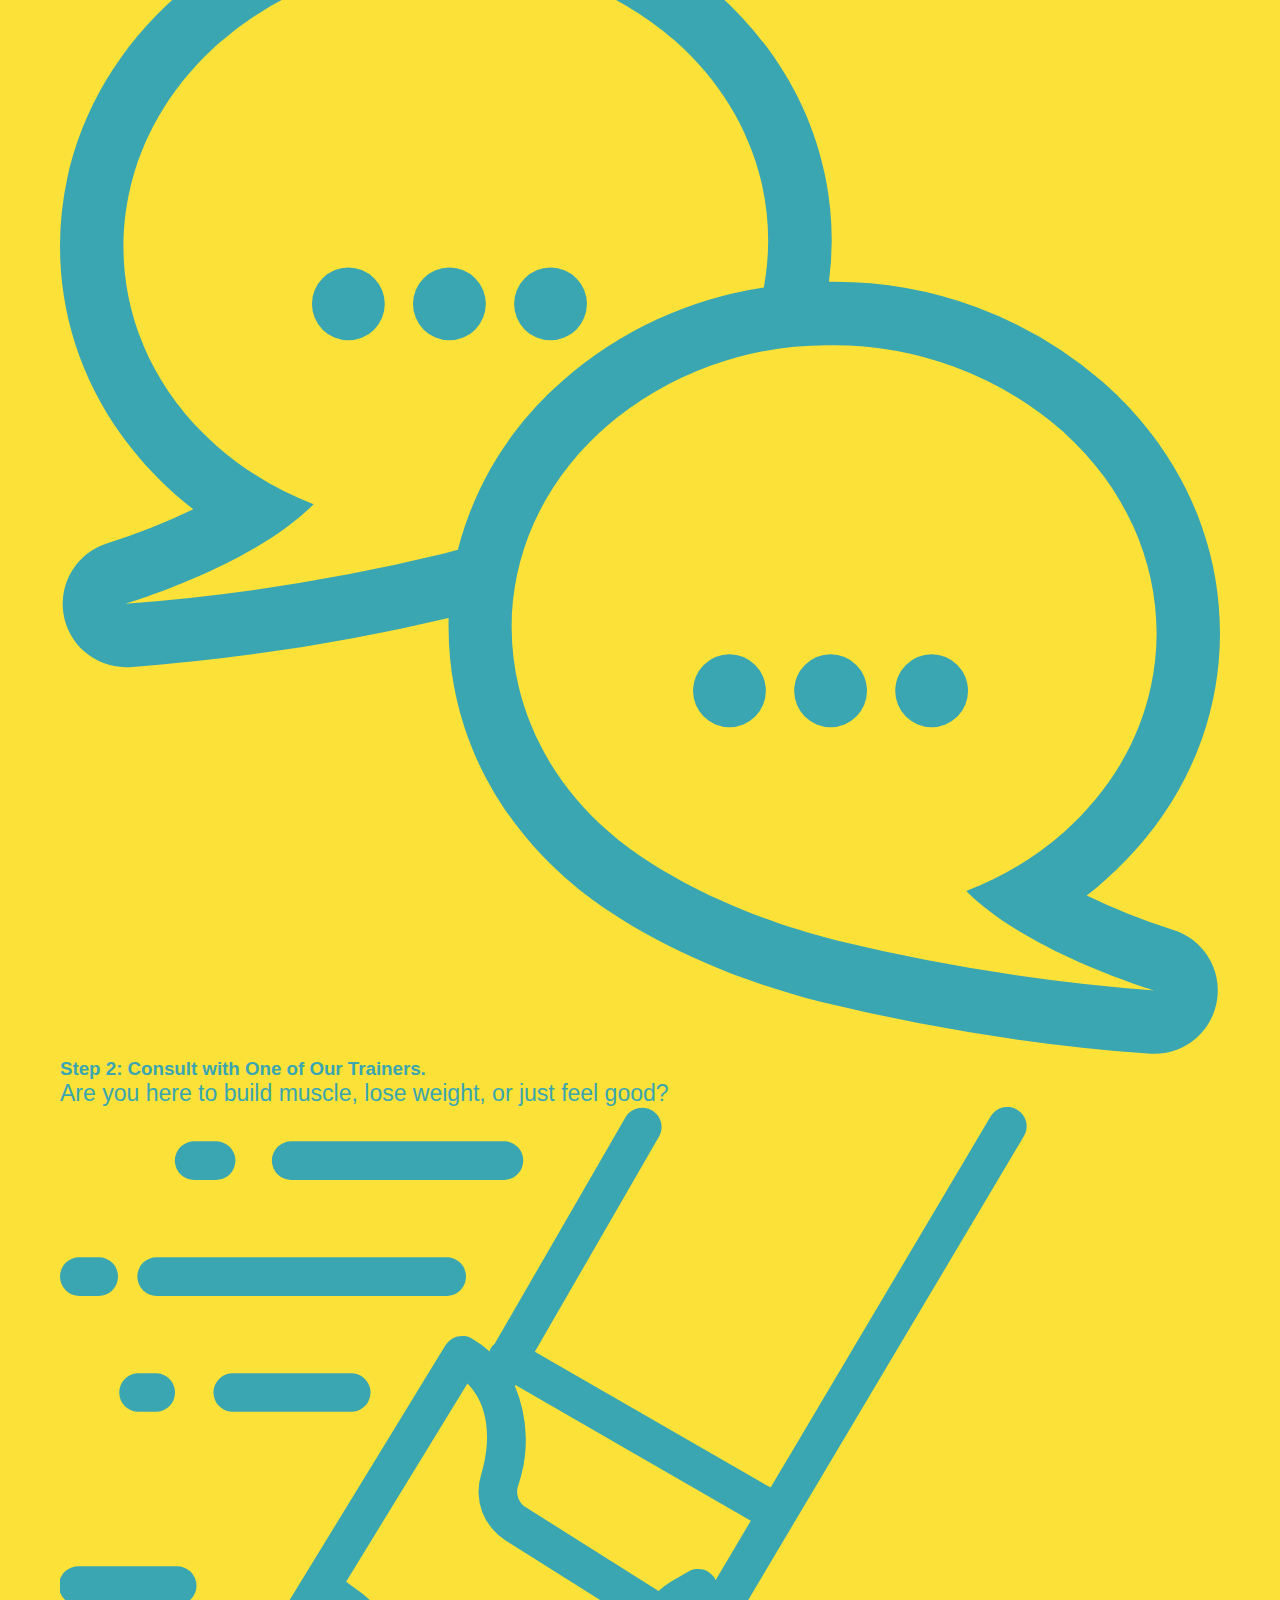
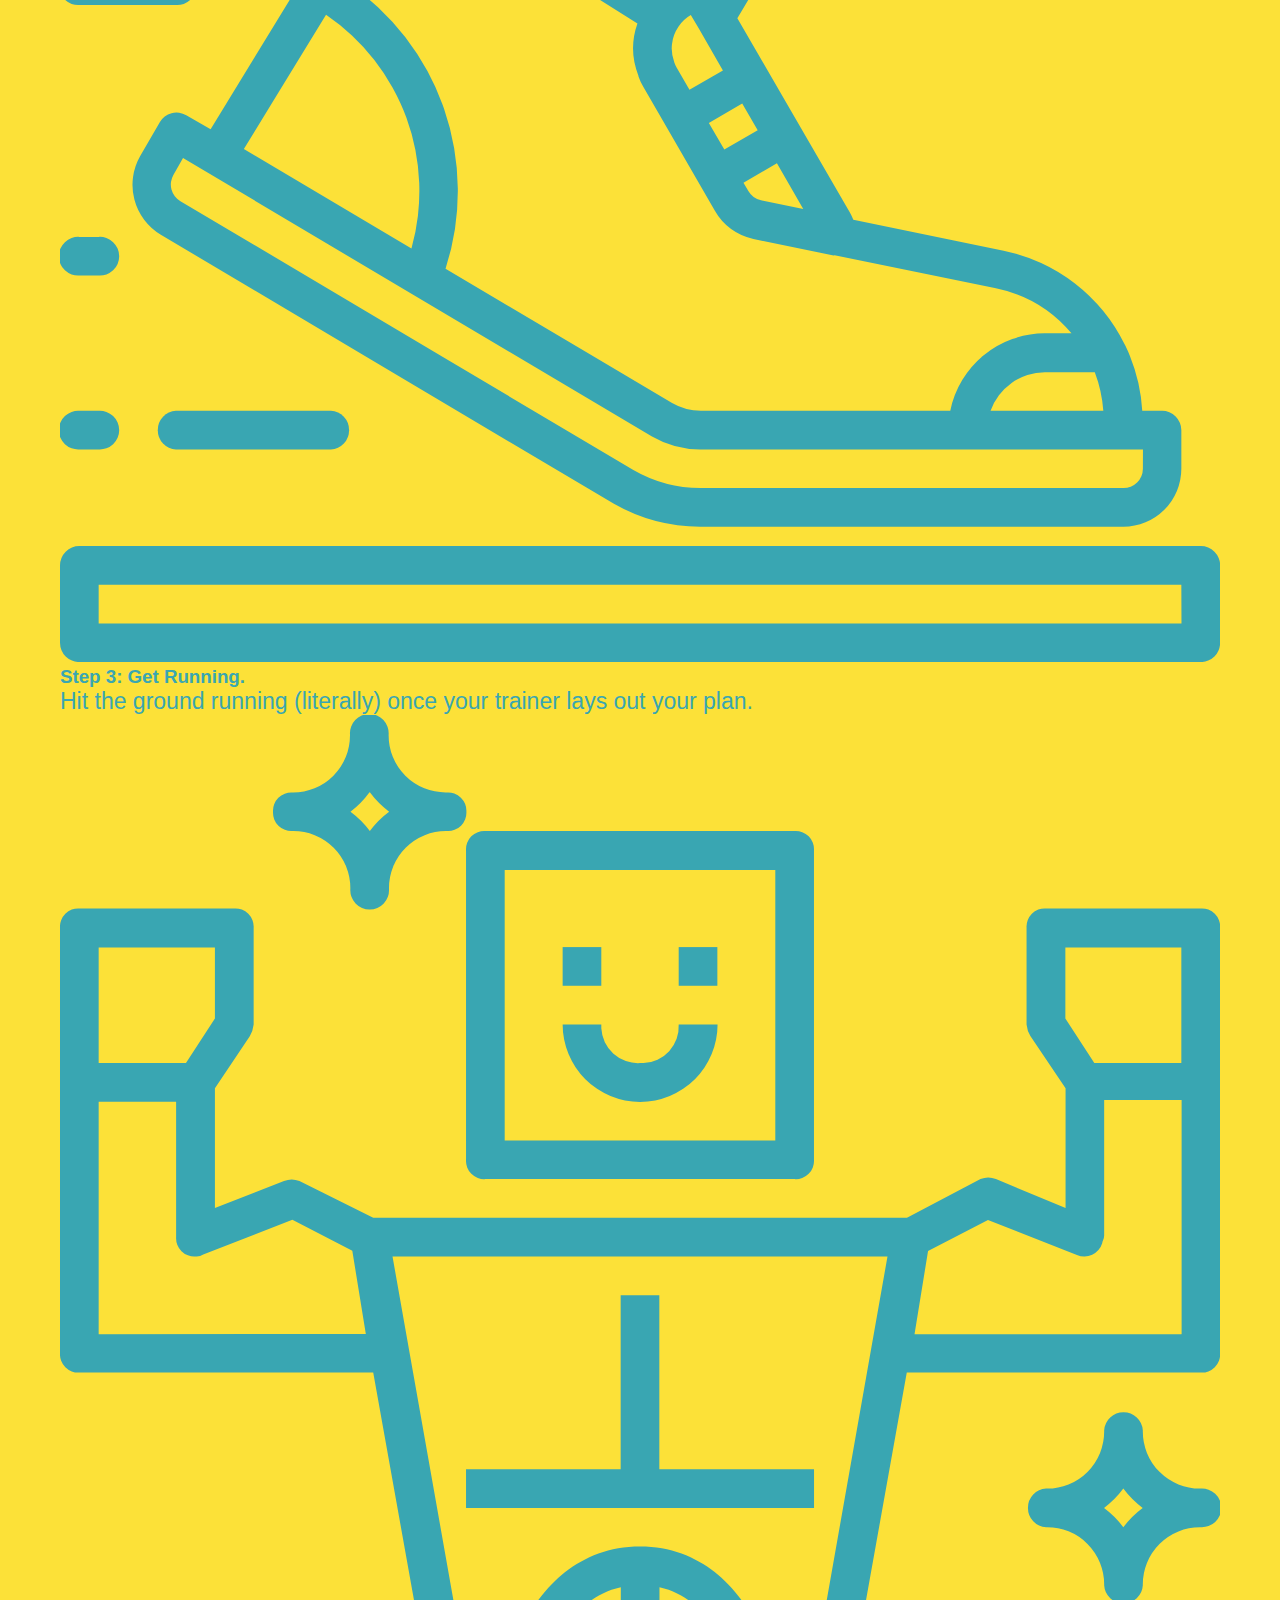
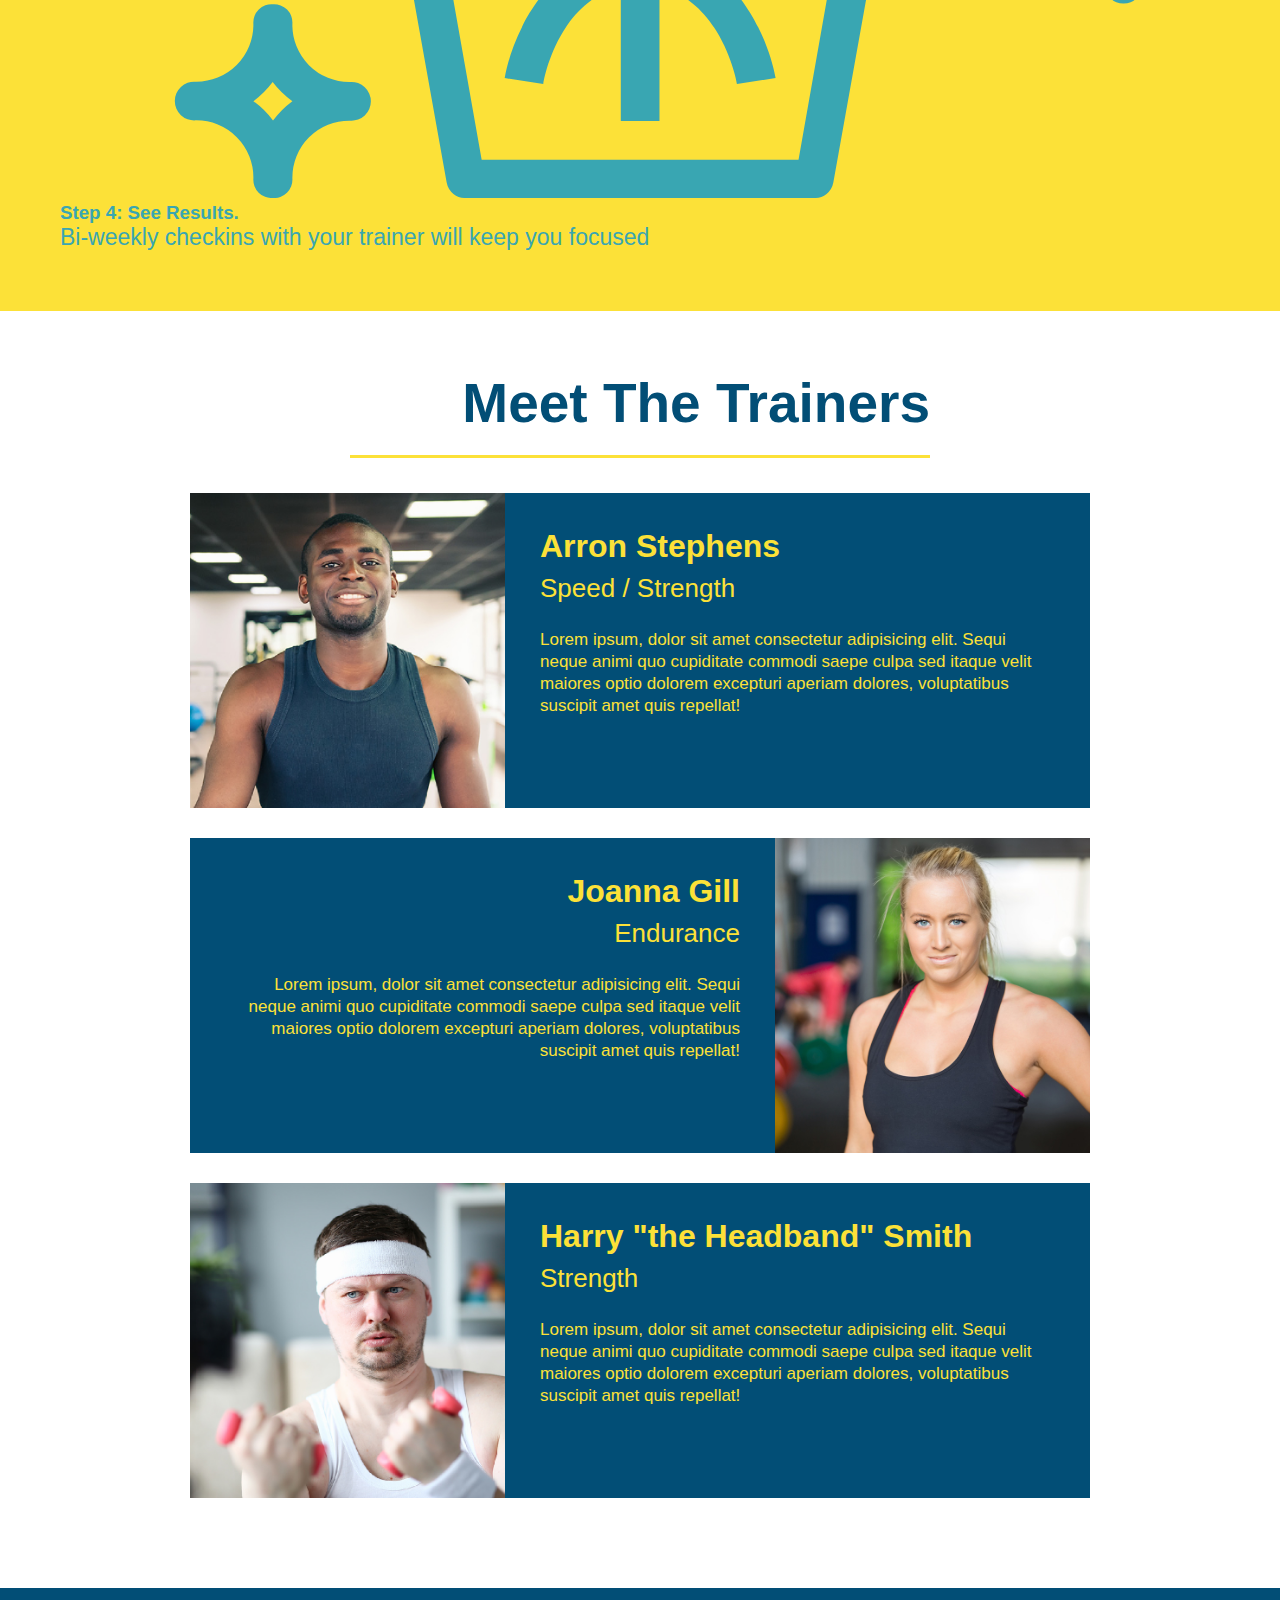
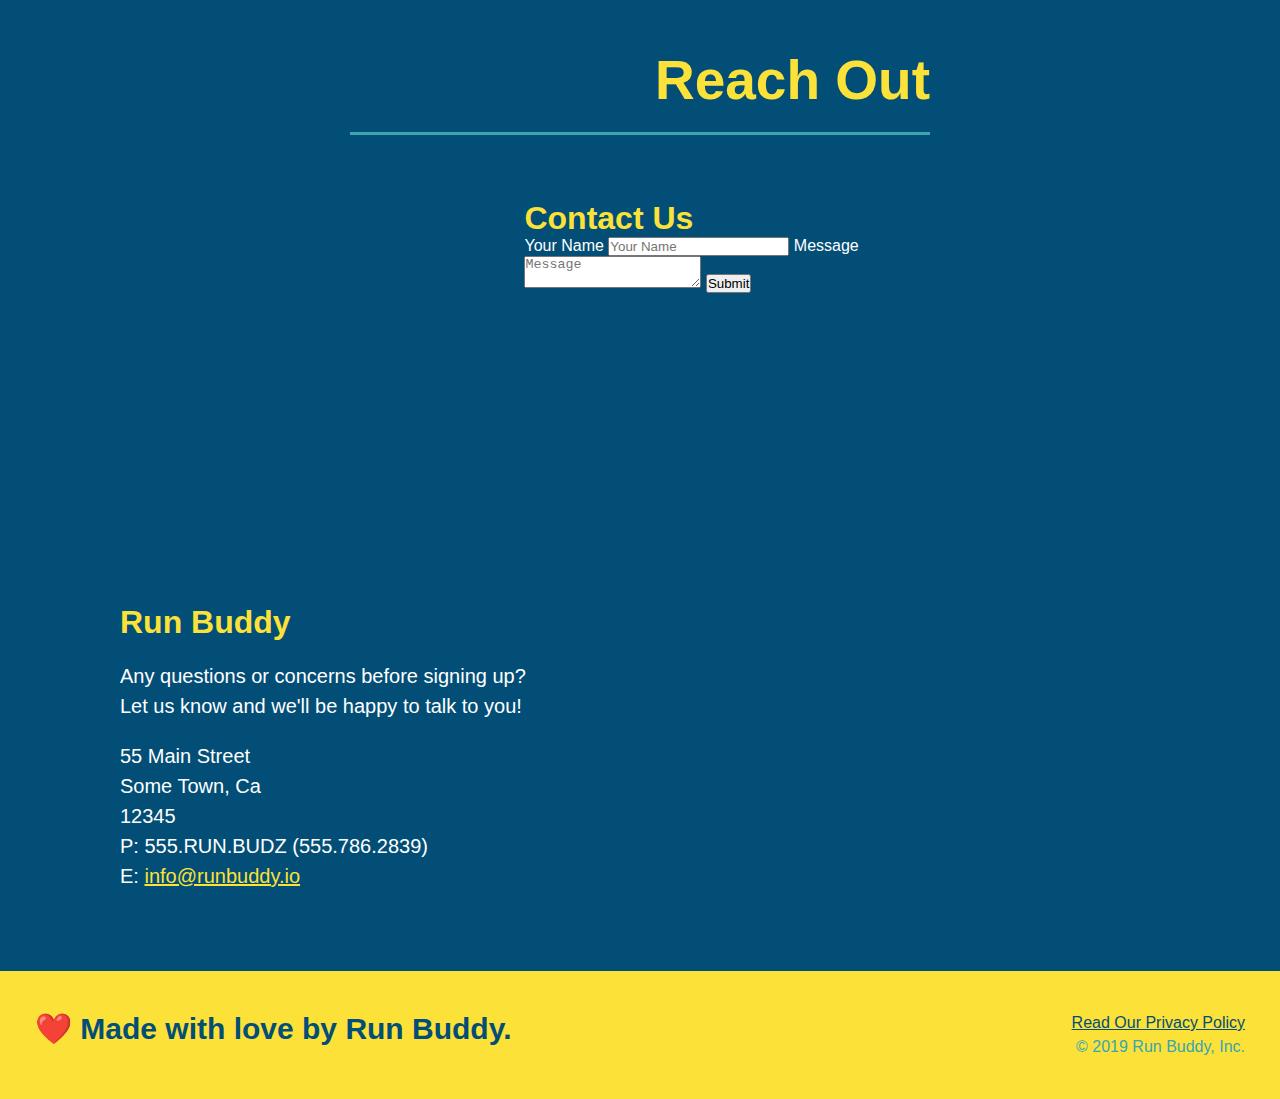
==== commit a21f996c: "add flexbox to the steps" ====
--- a/index.html
+++ b/index.html
@@ -76,23 +76,36 @@
 
   <!-- "what we do" section -->
   <section id="what-we-do" class="intro">
-    <h2 class="section-title primary-border">What We Do</h2>
-    <p>
-      butcher selfies chambray shabby chic gentrify readymade yr Echo Park XOXO Tumblr normcore Banksy direct trade Blue
-      Bottle chillwave you probably haven't heard of them single-origin coffee Vice fanny pack fixie Odd Future Austin
-      fingerstache pickled twee synth Wes Anderson Thundercats viral bitters flannel meggings narwhal Marfa Schlitz
-      sustainable Intelligentsia umami deep v craft
-    </p>
+    <div class="flex-row">
+      <h2 class="section-title primary-border">What We Do</h2>
+    </div>
+
+    <div class="flex-row">
+        <p>
+          butcher selfies chambray shabby chic gentrify readymade yr Echo Park XOXO Tumblr normcore Banksy direct trade Blue
+          Bottle chillwave you probably haven't heard of them single-origin coffee Vice fanny pack fixie Odd Future Austin
+          fingerstache pickled twee synth Wes Anderson Thundercats viral bitters flannel meggings narwhal Marfa Schlitz
+          sustainable Intelligentsia umami deep v craft
+        </p>
+    </div>
   </section>
 
   <!-- "what you do" section -->
   <section id="what-you-do" class="steps">
-    <h2 class="section-title secondary-border">What You Do</h2>
-
-    <div>
-      <img src="./assets/images/step-1.svg" alt="" />
-      <h3>Step 1: <span>Fill Out the Form Above.</span></h3>
+    <div class="flex-row">
+      <h2 class="section-title secondary-border">What You Do</h2>
+    </div>
+    <div class="step">
+      <h3>Step 1:</h3>
+      <div class="step-info">
+        <div class="step-img">
+          <img src="./assets/images/step-1.svg" alt="" />
+        </div>
+      </div>
+    <div class="step-text">
+      <h4>Fill Out The Form Above</h4>
       <p>You're already here, so why not?</p>
+    </div>
     </div>
 
     <div>
@@ -116,7 +129,9 @@
 
   <!-- "meet the trainers" section -->
   <section id="your-trainers" class="trainers">
+    <div class="flex-row">
     <h2 class="section-title primary-border">Meet The Trainers</h2>
+  </div>
     <article class="trainer">
       <img src="./assets/images/trainer-1.jpg" alt="Arron Stephens in his workout clothes, ready to pump iron" />
       <div class="trainer-bio text-left">
@@ -162,7 +177,9 @@
 
   <!-- "reach out" section -->
   <section id="reach-out" class="contact">
+    <div class="flex-row">
     <h2 class="section-title secondary-border">Reach Out</h2>
+    </div>
     <div class="contact-info">
       <iframe
         src="https://www.google.com/maps/embed?pb=!1m14!1m12!1m3!1d12182.30520634488!2d-74.0652613!3d40.2407219!2m3!1f0!2f0!3f0!3m2!1i1024!2i768!4f13.1!5e0!3m2!1sen!2sus!4v1561060983193!5m2!1sen!2sus"
--- a/assets/css/style.css
+++ b/assets/css/style.css
@@ -156,10 +156,10 @@
 /* SECTION TITLE STYLES START */
 .section-title {
   font-size: 55px;
-  display: inline-block;
-  padding: 0 100px 20px 100px;
+
+ 
   border-bottom: 3px solid;
-  margin-bottom: 35px;
+ 
   color: #024e76;
 }
 
@@ -172,10 +172,6 @@
 }
 /* SECTION TITLE STYLES END */
 
-/* WHAT WE DO STYLES */
-.intro {
-  text-align: center;
-}
 
 .intro p {
   line-height: 1.7;
@@ -183,34 +179,41 @@
   width: 80%;
   margin: 0 auto;
   font-size: 20px;
+  text-align: center;
 }
 /* WHAT YOU DO STYLES END */
 
 
 /* WHAT YOU DO STYLES START */
 .steps { 
-  text-align: center;
+ 
   background: #fce138;
 }
 
-.steps div {
-  margin-bottom: 80px;
-}
-
-.steps img {
-  width: 15%;
-  margin: 10px 0;
-} 
-
-.steps h3 {
+.step-text h4 {
+  font-size: 26px;
+  line-height: 1.5;
+  color: #024e76;
+}
+
+.step {
+  margin: 50px auto;
+  padding-bottom: 50px;
+  width: 80%;
+  border-bottom: 1px solid #39a6b2;
+  display: flex;
+  flex-wrap: wrap;
+  align-items: center;
+  justify-content: space-between;
+}
+
+
+.step h3 {
   color: #024e76;
   font-size: 46px;
-  margin-top: 10px;
-}
-
-.steps span {
-  font-size: 38px;
-}
+
+}
+
 
 .steps p {
   color: #39a6b2;
@@ -219,9 +222,6 @@
 /* WHAT YOU DO STYLES END */
 
 /* MEET THE TRAINERS START */
-.trainers {
-  text-align: center;
-}
 
 .trainer {
   width: 900px;
@@ -257,11 +257,14 @@
   font-size: 17px;
   line-height: 1.3;
 }
+
+.flex-row {
+  display: flex;
+}
 /* TRAINER STYLES END */
 
 /* REACH OUT STYLES START */
 .contact {
-  text-align: center;
   background: #024e76;
 }
 
@@ -309,4 +312,12 @@
 
 .text-right {
   text-align: right;
+}
+
+
+.section-title {
+  padding-bottom: 20px;
+  text-align: right;
+  margin: 0 auto 35px auto;
+  width: 50%;
 }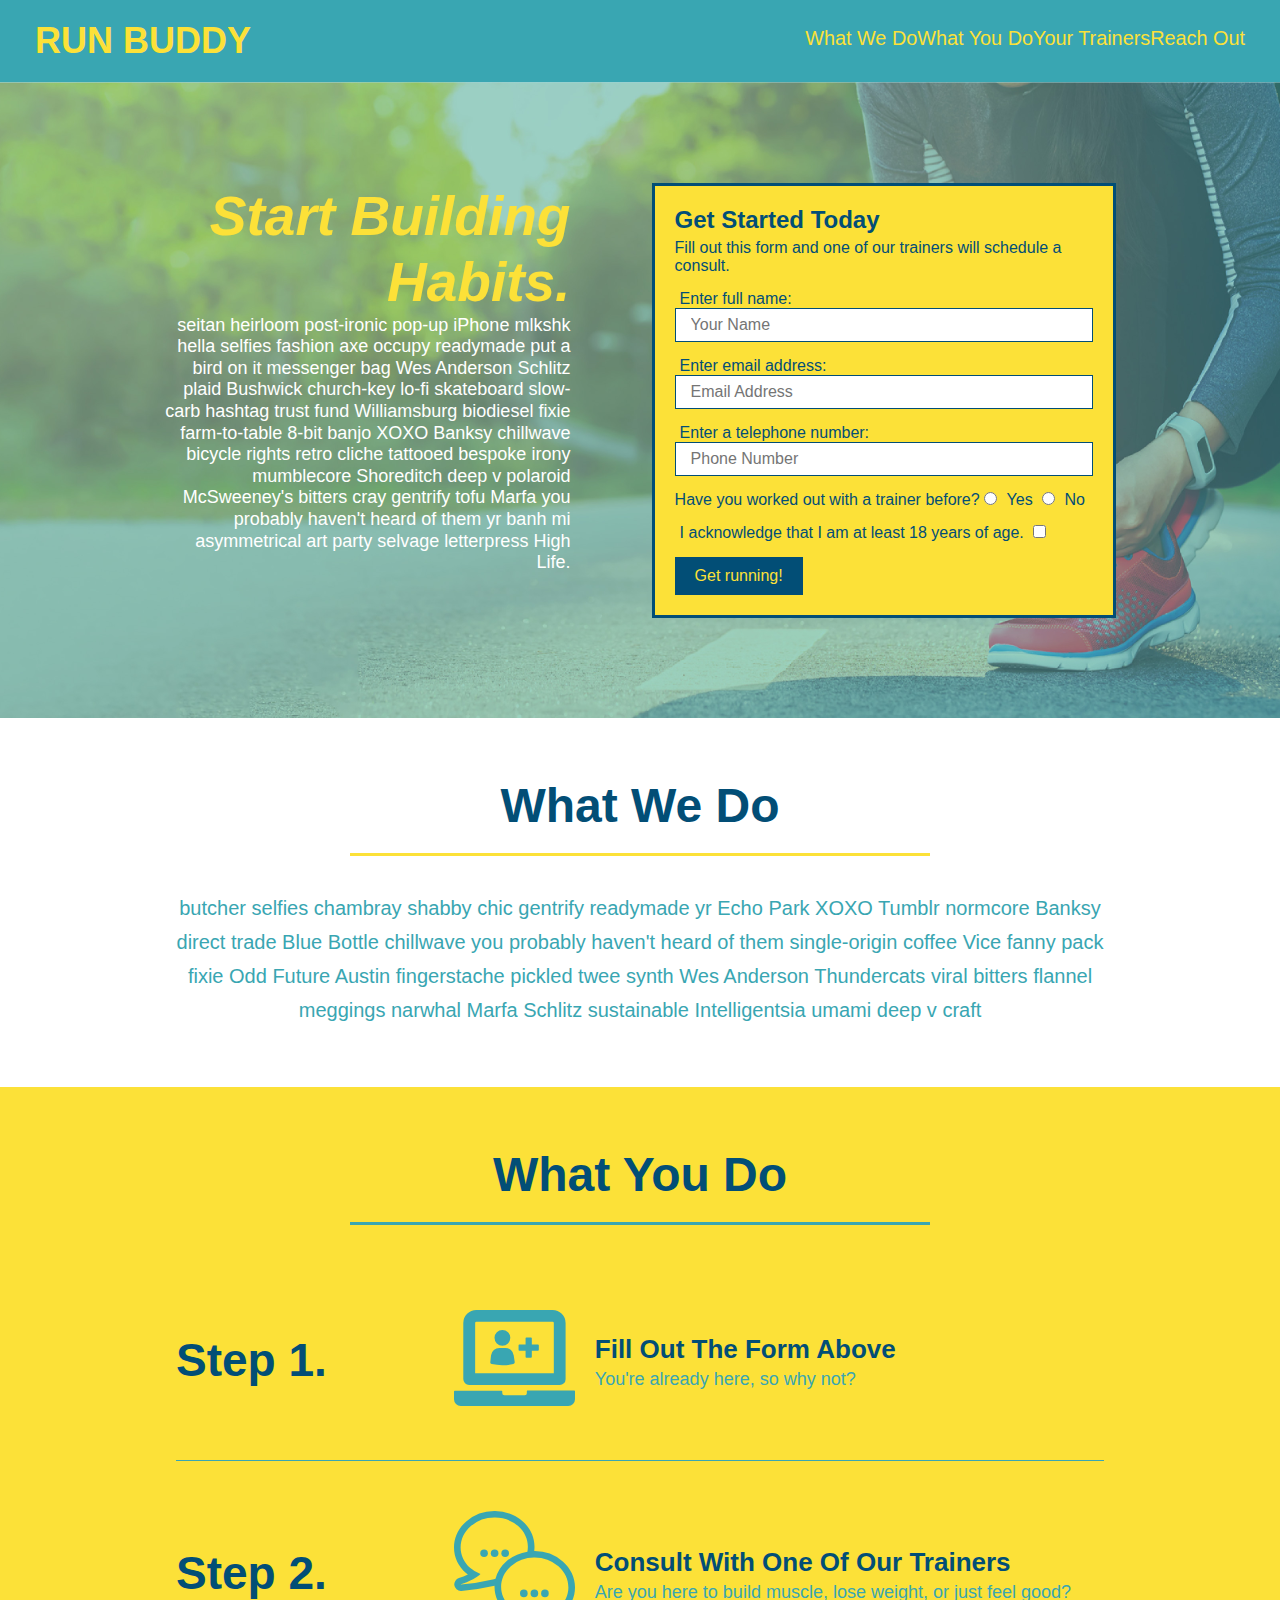
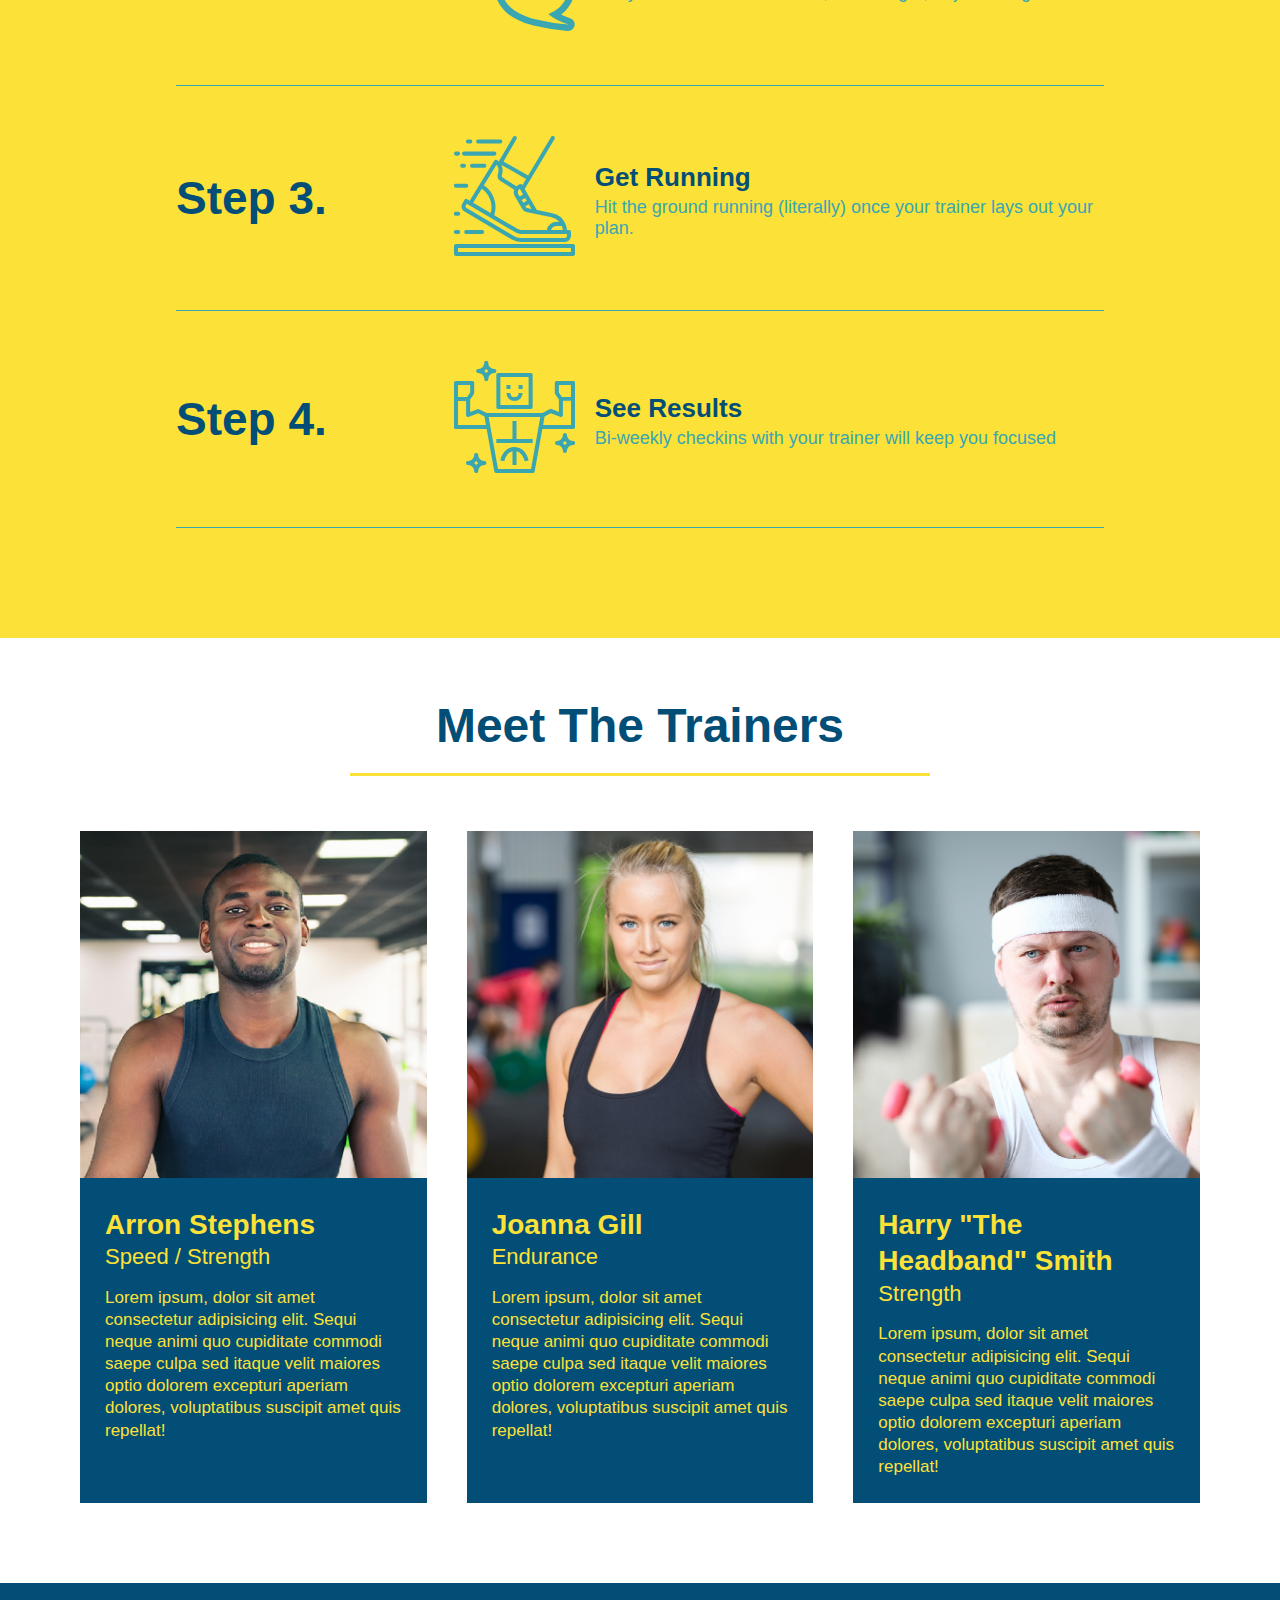
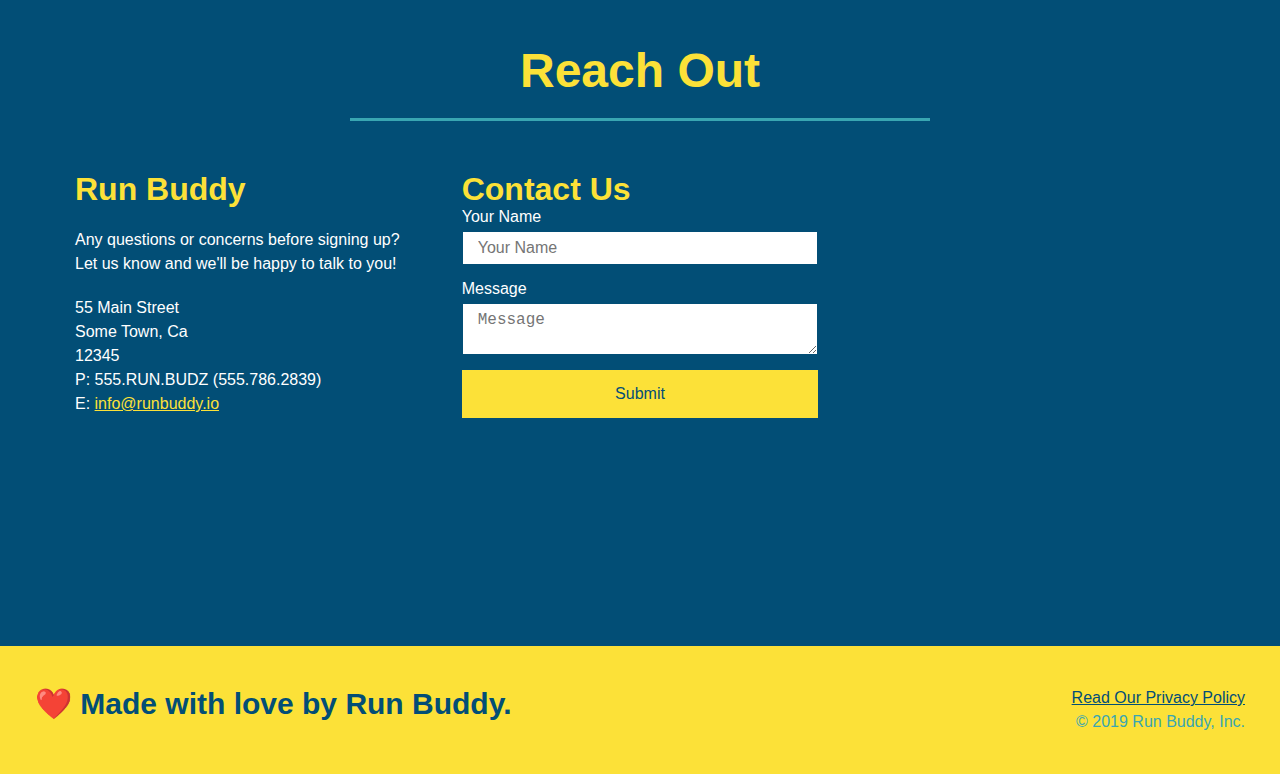
==== commit f87c972e: "added media quereies" ====
--- a/index.html
+++ b/index.html
@@ -1,228 +1,248 @@
 <!DOCTYPE html>
 <html lang="en">
-
-<head>
-  <meta charset="UTF-8" />
-  <title>Run Buddy</title>
-  <link rel="stylesheet" href="./assets/css/style.css" />
-</head>
-
-<body>
-  <!-- navigation -->
-  <header>
-    <h1>
-      <a href="/">
-        RUN BUDDY
-      </a>
-    </h1>
-    <nav>
-      <!-- Unordered list element -->
-      <ul>
-        <!-- List item element-->
-        <li>
-          <!-- Anchor element -->
-          <a href="#what-we-do">What We Do</a>
-        </li>
-        <li>
-          <a href="#what-you-do">What You Do</a>
-        </li>
-        <li>
-          <a href="#your-trainers">Your Trainers</a>
-        </li>
-        <li>
-          <a href="#reach-out">Reach Out</a>
-        </li>
-      </ul>
-    </nav>
-  </header>
-
-  <!-- hero/jumbotron -->
-  <section class="hero">
-    <div class="hero-cta">
-      <h2>Start Building Habits.</h2>
-      <p>
-        seitan heirloom post-ironic pop-up iPhone mlkshk hella selfies fashion axe occupy readymade put a bird on it messenger bag Wes Anderson Schlitz plaid Bushwick church-key lo-fi skateboard slow-carb hashtag trust fund Williamsburg biodiesel fixie farm-to-table 8-bit banjo XOXO Banksy chillwave bicycle rights retro cliche tattooed bespoke irony mumblecore Shoreditch deep v polaroid McSweeney's bitters cray gentrify tofu Marfa you probably haven't heard of them yr banh mi asymmetrical art party selvage letterpress High Life.
-      </p>
-    </div>
-    <div class="hero-form">
-      <h3>Get Started Today</h3>
-      <p>Fill out this form and one of our trainers will schedule a consult</p>
-      <form>
-        <label for="name">Enter full name:</label>
-        <input type="text" placeholder="Your Name" name="name" id="name" class="form-input" />
-        <label for="email">Enter email address:</label>
-        <input type="text" placeholder="Email Address" name="email" id="email" class="form-input" />
-        <label for="phone">Enter a telephone number:</label>
-        <input type="text" placeholder="Phone Number" name="phone" id="phone" class="form-input" />
+  <head>
+    <meta charset="UTF-8" name="viewport" content="width=device-width, initial-scale=1.0" />
+    <link rel="stylesheet" href="./assets/css/style.css">
+    <title>Run Buddy</title>
+  </head>
+  <body>
+    <!-- navigation tags - block level element -->
+    <header>
+      <h1>
+        <a href="/">RUN BUDDY</a>
+      </h1>
+      <nav>
+        <ul>
+          <li>
+            <a href="#what-we-do">What We Do</a>
+          </li>
+          <li>
+            <a href="#what-you-do">What You Do</a>
+          </li>
+          <li>
+            <a href="#your-trainers">Your Trainers</a>
+          </li>
+          <li>
+            <a href="#reach-out">Reach Out</a>
+          </li>
+          
+        </ul>
+      </nav>
+    </header>
+    <!-- end navigation -->
+
+    <!-- hero/jumbotron -->
+    <section class="hero">
+      <div class="hero-cta">
+        <h2>Start Building Habits.</h2>
         <p>
-          Have you worked out with a trainer before?
-          <input type="radio" name="trainer-confirm" id="trainer-yes" />
-          <label for="trainer-yes">Yes</label>
-          <input type="radio" name="trainer-confirm" id="trainer-no" />
-          <label for="trainer-no">No</label>
+          seitan heirloom post-ironic pop-up iPhone mlkshk hella selfies fashion axe occupy readymade put a bird on it
+          messenger bag Wes Anderson Schlitz plaid Bushwick church-key lo-fi skateboard slow-carb hashtag trust fund
+          Williamsburg biodiesel fixie farm-to-table 8-bit banjo XOXO Banksy chillwave bicycle rights retro cliche
+          tattooed bespoke irony mumblecore Shoreditch deep v polaroid McSweeney's bitters cray gentrify tofu Marfa you
+          probably haven't heard of them yr banh mi asymmetrical art party selvage letterpress High Life.
         </p>
+      </div>
+
+      <div class="hero-form">
+        <h3>Get Started Today</h3>
+        <p>Fill out this form and one of our trainers will schedule a consult.</p>
+        <form>
+          <label for="name">Enter full name:</label>
+          <input type="text" placeholder="Your Name" id="name" name="name" class="form-input" />
+          <label for="email">Enter email address:</label>
+          <input type="email" placeholder="Email Address" id="email" name="email" class="form-input" />
+          <label for="phone">Enter a telephone number:</label>
+          <input type="tel" placeholder="Phone Number" name="phone" id="phone" class="form-input" />
+          <p>
+            Have you worked out with a trainer before? 
+            <input type="radio" name="trainer-confirm" id="trainer-yes" />
+            <label for="trainer-yes">Yes</label>
+            <input type="radio" name="trainer-confirm" id="trainer-no"/>
+            <label for="trainer-no">No</label>
+          </p>
+          <p>
+            <label for="checkbox">
+              I acknowledge that I am at least 18 years of age.
+            </label>
+            <input type="checkbox" name="checkpoint1" id="checkbox" />
+          </p>
+          <button type="submit">
+            Get running!
+          </button>
+        </form>
+      </div>
+    </section>
+    <!-- end header -->
+
+    <!-- "what we do" start - <section> -->
+    <section id="what-we-do" class="intro">
+      <div class="flex-row">
+        <h2 class="section-title primary-border">
+          What We Do
+        </h2>
+      </div>
+      <div class="flex-row">
         <p>
-          <label for="checkbox">
-            I acknowledge that I am at least 18 years of age.
-          </label>
-          <input type="checkbox" name="checkpoint1" id="checkbox" />
+          butcher selfies chambray shabby chic gentrify readymade yr Echo Park XOXO Tumblr normcore Banksy direct trade  Blue Bottle chillwave you probably haven't heard of them single-origin coffee Vice fanny pack fixie Odd Future Austin fingerstache pickled twee synth Wes Anderson Thundercats viral bitters flannel meggings narwhal Marfa Schlitz sustainable Intelligentsia umami deep v craft
         </p>
-        <button type="submit">
-          Get running!
-        </button>
-      </form>
-    </div>
-  </section>
-
-  <!-- "what we do" section -->
-  <section id="what-we-do" class="intro">
-    <div class="flex-row">
-      <h2 class="section-title primary-border">What We Do</h2>
-    </div>
-
-    <div class="flex-row">
-        <p>
-          butcher selfies chambray shabby chic gentrify readymade yr Echo Park XOXO Tumblr normcore Banksy direct trade Blue
-          Bottle chillwave you probably haven't heard of them single-origin coffee Vice fanny pack fixie Odd Future Austin
-          fingerstache pickled twee synth Wes Anderson Thundercats viral bitters flannel meggings narwhal Marfa Schlitz
-          sustainable Intelligentsia umami deep v craft
-        </p>
-    </div>
-  </section>
-
-  <!-- "what you do" section -->
-  <section id="what-you-do" class="steps">
-    <div class="flex-row">
-      <h2 class="section-title secondary-border">What You Do</h2>
-    </div>
-    <div class="step">
-      <h3>Step 1:</h3>
-      <div class="step-info">
-        <div class="step-img">
-          <img src="./assets/images/step-1.svg" alt="" />
-        </div>
-      </div>
-    <div class="step-text">
-      <h4>Fill Out The Form Above</h4>
-      <p>You're already here, so why not?</p>
-    </div>
-    </div>
-
-    <div>
-      <img src="./assets/images/step-2.svg" alt="" />
-      <h3>Step 2: <span>Consult with One of Our Trainers.</span></h3>
-      <p>Are you here to build muscle, lose weight, or just feel good?</p>
-    </div>
-
-    <div>
-      <img src="./assets/images/step-3.svg" alt="" />
-      <h3>Step 3: <span>Get Running.</span></h3>
-      <p>Hit the ground running (literally) once your trainer lays out your plan.</p>
-    </div>
-
-    <div>
-      <img src="./assets/images/step-4.svg" alt="" />
-      <h3>Step 4: <span>See Results.</span></h3>
-      <p>Bi-weekly checkins with your trainer will keep you focused</p>
-    </div>
-  </section>
-
-  <!-- "meet the trainers" section -->
-  <section id="your-trainers" class="trainers">
-    <div class="flex-row">
-    <h2 class="section-title primary-border">Meet The Trainers</h2>
-  </div>
-    <article class="trainer">
-      <img src="./assets/images/trainer-1.jpg" alt="Arron Stephens in his workout clothes, ready to pump iron" />
-      <div class="trainer-bio text-left">
-        <h3>Arron Stephens</h3>
-        <h4>Speed / Strength</h4>
-        <p>
-          Lorem ipsum, dolor sit amet consectetur adipisicing elit. Sequi neque animi quo cupiditate commodi saepe culpa
-          sed
-          itaque velit maiores optio dolorem excepturi aperiam dolores, voluptatibus suscipit amet quis repellat!
-        </p>
-      </div>
-    </article>
-
-    <!-- second trainer bio -->
-    <article class="trainer">
-      <div class="trainer-bio text-right">
-        <h3>Joanna Gill</h3>
-        <h4>Endurance</h4>
-        <p>
-          Lorem ipsum, dolor sit amet consectetur adipisicing elit. Sequi neque animi quo cupiditate commodi saepe culpa
-          sed
-          itaque velit maiores optio dolorem excepturi aperiam dolores, voluptatibus suscipit amet quis repellat!
-        </p>
-      </div>
-      <img src="./assets/images/trainer-2.jpg" alt="Joanna Gill cooling off after a workout" />
-    </article>
-
-    <!-- third trainer bio -->
-    <article class="trainer">
-      <img src="./assets/images/trainer-3.jpg"
-        alt="Harry Smith wearing a headband and lifting comically small pink weights" />
-      <div class="trainer-bio text-left">
-        <h3>Harry "the Headband" Smith</h3>
-        <h4>Strength</h4>
-        <p>
-          Lorem ipsum, dolor sit amet consectetur adipisicing elit. Sequi neque animi quo cupiditate commodi saepe culpa
-          sed
-          itaque velit maiores optio dolorem excepturi aperiam dolores, voluptatibus suscipit amet quis repellat!
-        </p>
-      </div>
-    </article>
-  </section>
-
-  <!-- "reach out" section -->
-  <section id="reach-out" class="contact">
-    <div class="flex-row">
-    <h2 class="section-title secondary-border">Reach Out</h2>
-    </div>
-    <div class="contact-info">
-      <iframe
-        src="https://www.google.com/maps/embed?pb=!1m14!1m12!1m3!1d12182.30520634488!2d-74.0652613!3d40.2407219!2m3!1f0!2f0!3f0!3m2!1i1024!2i768!4f13.1!5e0!3m2!1sen!2sus!4v1561060983193!5m2!1sen!2sus"
-        frameborder="0" style="border:0" allowfullscreen>
-      </iframe>
-      <div class="contact-form">
-        <h3>Contact Us</h3>
-        <form>
-          <label for="contact-name">Your Name</label>
-          <input type="text" id="contact-name" placeholder="Your Name" />
-
-          <label for="contact-message">Message</label>
-          <textarea id="contact-message" placeholder="Message"></textarea>
-
-          <button type="submit">Submit</button>
-        </form>
-      </div>
+      </div>
+    </section>
+    <!-- end "what we do" -->
+
+    <!-- "what you do" start -->
+    <section id="what-you-do" class="steps">
+      <div class="flex-row">
+        <h2 class="section-title secondary-border">
+          What You Do
+        </h2> 
+      </div>
+      <div class="step">
+        <h3>Step 1.</h3>
+        <div class="step-info">
+          <div class="step-img">
+            <img src="./assets/images/step-1.svg" alt="" />
+          </div>
+          <div class="step-text">
+            <h4>Fill Out The Form Above</h4>
+            <p>You're already here, so why not?</p>
+          </div>
+        </div>
+      </div>
+      <div class="step">
+        <h3>Step 2.</h3>
+        <div class="step-info">
+          <div class="step-img">
+            <img src="./assets/images/step-2.svg" alt="" />
+          </div>
+          <div class="step-text">
+            <h4>Consult With One Of Our Trainers</h4>
+            <p>Are you here to build muscle, lose weight, or just feel good?</p>
+          </div>
+        </div>
+      </div>
+      <div class="step">
+        <h3>Step 3.</h3>
+        <div class="step-info">
+          <div class="step-img">
+            <img src="./assets/images/step-3.svg" alt="" />
+          </div>
+          <div class="step-text">
+            <h4>Get Running</h4>
+            <p>Hit the ground running (literally) once your trainer lays out your plan.</p>
+          </div>
+        </div>
+      </div>
+      <div class="step">
+        <h3>Step 4.</h3>
+        <div class="step-info">
+          <div class="step-img">
+            <img src="./assets/images/step-4.svg" alt="" />
+          </div>
+          <div class="step-text">
+            <h4>See Results</h4>
+            <p>Bi-weekly checkins with your trainer will keep you focused</p>
+          </div>
+        </div>
+      </div>
+    </section>
+    <!-- "what you do" end -->
+
+    <!-- "meet the trainers" start -->
+    <section id="your-trainers">
+      <div class="flex-row">
+        <h2 class="section-title primary-border">
+          Meet The Trainers
+        </h2>
+      </div>
+
+      <div class="trainers">
+        <article class="trainer">
+          <img src="./assets/images/trainer-1.jpg" alt="Arron Stephens in his workout clothes, ready to pump iron" />
+          <div class="trainer-bio">
+            <h3 class="trainer-name">Arron Stephens</h3>
+            <h4 class="trainer-role">Speed / Strength</h4>
+            <p>Lorem ipsum, dolor sit amet consectetur adipisicing elit. Sequi neque animi quo cupiditate commodi saepe culpa sed itaque velit maiores optio dolorem excepturi aperiam dolores, voluptatibus suscipit amet quis repellat!</p>
+          </div>
+        </article>
+
+        <article class="trainer">
+          <img src="./assets/images/trainer-2.jpg" alt="Joanna Gill cooling off after a work out" />
+          <div class="trainer-bio">
+            <h3 class="trainer-name">Joanna Gill</h3>
+            <h4 class="trainer-role">Endurance</h4>
+            <p>Lorem ipsum, dolor sit amet consectetur adipisicing elit. Sequi neque animi quo cupiditate commodi saepe culpa sed itaque velit maiores optio dolorem excepturi aperiam dolores, voluptatibus suscipit amet quis repellat!</p>
+            </div>
+          </article>
+
+        <article class="trainer">
+          <img src="./assets/images/trainer-3.jpg" alt="Harry Smith wearing a headband and lifting comically small pink weights" />
+          <div class="trainer-bio">
+            <h3 class="trainer-name">Harry "The Headband" Smith</h3>
+            <h4 class="trainer-role">Strength</h4>
+            <p>Lorem ipsum, dolor sit amet consectetur adipisicing elit. Sequi neque animi quo cupiditate commodi saepe culpa sed itaque velit maiores optio dolorem excepturi aperiam dolores, voluptatibus suscipit amet quis repellat!</p>
+          </div>
+        </article>
+      </div>
+    </section>
+    <!-- "meet the trainers" end -->
+
+    <!-- "reach out" start -->
+    <section id="reach-out" class="contact">
+      <div class="flex-row">
+        <h2 class="section-title secondary-border">
+          Reach Out
+        </h2>
+      </div>
+
+      <div class="contact-info">
+        <div>
+          <h3>Run Buddy</h3>
+          <p>
+            Any questions or concerns before signing up? 
+            <br/>
+            Let us know and we'll be happy to talk to you!
+          </p>
+
+          <address>
+            55 Main Street <br/>
+            Some Town, Ca <br/>
+            12345<br/>
+            P: 555.RUN.BUDZ (555.786.2839)<br/>
+            E: <a href="mailto:info@runbuddy.io">info@runbuddy.io</a>
+          </address>
+          
+        </div>
+
+        <div class="contact-form">
+          <h3>Contact Us</h3>
+          <form>
+            <label for="contact-name">Your Name</label>
+            <input type="text" id="contact-name" placeholder="Your Name" />
+        
+            <label for="contact-message">Message</label>
+            <textarea id="contact-message" placeholder="Message"></textarea>
+        
+            <button type="submit">Submit</button>
+          </form>
+        </div>
+        
+        <iframe
+          src="https://www.google.com/maps/embed?pb=!1m14!1m12!1m3!1d12182.30520634488!2d-74.0652613!3d40.2407219!2m3!1f0!2f0!3f0!3m2!1i1024!2i768!4f13.1!5e0!3m2!1sen!2sus!4v1561060983193!5m2!1sen!2sus"
+          frameborder="0" style="border:0" allowfullscreen>
+        </iframe>
+      </div>
+    </section>
+    <!-- "reach out" end -->
+
+    <!-- footer -->
+    <footer>
+      <h2>❤️ Made with love by Run Buddy.</h2>
       <div>
-        <h3>Run Buddy</h3>
-        <p>
-          Any questions or concerns before signing up?
-          <br />
-          Let us know and we'll be happy to talk to you!
-        </p>
-        <address>
-          55 Main Street <br />
-          Some Town, Ca <br />
-          12345<br />
-          P: 555.RUN.BUDZ (555.786.2839)<br />
-          E: <a href="mailto:info@runbuddy.io">info@runbuddy.io</a>
-        </address>
-      </div>
-    </div>
-  </section>
-
-  <!-- footer -->
-  <footer>
-    <h2>❤️ Made with love by Run Buddy.</h2>
-    <div>
-      <a href="#">Read Our Privacy Policy</a><br />
-      &copy; 2019 Run Buddy, Inc.
-    </div>
-  </footer>
-</body>
-
-</html>+        <a href="./privacy-policy.html">Read Our Privacy Policy</a><br/>
+        &copy; 2019 Run Buddy, Inc.
+      </div>
+    </footer>
+    <!-- footer end -->
+  </body>
+</html>
--- a/assets/css/style.css
+++ b/assets/css/style.css
@@ -37,15 +37,15 @@
 }
 
 header nav ul {
- display: flex;
- flex-wrap: wrap;
- justify-content: space-between;
- align-items: center;
- list-style: none;
+  display: flex;
+  flex-wrap: wrap;
+  justify-content: space-between;
+  align-items: center;
+  list-style: none;
 }
 
 header nav ul li a {
-  margin: 0 30px;
+  padding: 10 15px;
   font-weight: lighter;
   font-size: 1.55vw;
 }
@@ -58,10 +58,10 @@
 footer {
   background: #fce138;
   padding: 40px 35px;
-  width: 100%;
-  display: flex;
-  justify-content: space-between;
-  flex-wrap: wrap;
+  display: flex;
+  justify-content: space-between;
+  flex-wrap: wrap;
+  width: 100%;
 }
 
 footer h2 {
@@ -93,53 +93,16 @@
   display: flex;
   justify-content: center;
   flex-wrap: wrap;
-}
-
-.hero-form {
-  border: 3px solid #024e76;
-  background-color: #fce138;
-  padding: 20px;
-  color: #024e76;
-  width: 40%;
-  margin: 3.5%;
-}
-
-.hero-form h3 {
-  font-size: 24px;
-  margin: 0;
-}
-.hero-form p {
-  margin: 5px 0 15px 0;
-}
-
-.form-input {
-  border: 1px solid #024e76;
-  display: block;
-  padding: 7px 15px;
-  font-size: 16px;
-  color: #024e76;
-  width: 100%;
-  margin-bottom: 15px; 
-}
-
-.hero-form label {
-  margin: 0 5px;
-}
-
-.hero-form button {
-  color: #fce138;
-  background-color: #024e76;
-  border: none;
-  padding: 10px 20px;
-  font-size: 16px;
-} 
+  align-items: flex-start;
+}
+
 .hero-cta {
   width: 35%;
   text-align: right;
   margin: 3.5%;
   color: #fff;
   font-size: 18px;
-  line-height: 1.3;
+  line-height: 1.2;
 }
 
 .hero-cta h2 {
@@ -148,19 +111,56 @@
   color: #fce138;
 }
 
-
-
+.hero-form {
+  border: 3px solid #024e76;
+  background-color: #fce138;
+  padding: 20px;
+  color: #024e76;
+  width: 40%;
+  margin: 3.5%;
+}
+
+.hero-form h3 {
+  font-size: 24px;
+  margin: 0;
+}
+.hero-form p {
+  margin: 5px 0 15px 0;
+}
+
+.form-input {
+  border: 1px solid #024e76;
+  display: block;
+  padding: 7px 15px;
+  font-size: 16px;
+  color: #024e76;
+  width: 100%;
+  margin-bottom: 15px; 
+}
+
+.hero-form label {
+  margin: 0 5px;
+}
+
+.hero-form button {
+  color: #fce138;
+  background-color: #024e76;
+  border: none;
+  padding: 10px 20px;
+  font-size: 16px;
+} 
 /* HERO STYLES END */
 
 
 /* SECTION TITLE STYLES START */
 .section-title {
-  font-size: 55px;
-
- 
+  font-size: 48px;
   border-bottom: 3px solid;
- 
-  color: #024e76;
+  color: #024e76;
+  padding-bottom: 20px;
+  text-align: center;
+  margin: 0 auto 35px auto;
+  width: 50%;
 }
 
 .primary-border {
@@ -172,6 +172,7 @@
 }
 /* SECTION TITLE STYLES END */
 
+/* WHAT WE DO STYLES */
 
 .intro p {
   line-height: 1.7;
@@ -186,14 +187,7 @@
 
 /* WHAT YOU DO STYLES START */
 .steps { 
- 
   background: #fce138;
-}
-
-.step-text h4 {
-  font-size: 26px;
-  line-height: 1.5;
-  color: #024e76;
 }
 
 .step {
@@ -207,59 +201,82 @@
   justify-content: space-between;
 }
 
-
 .step h3 {
   color: #024e76;
   font-size: 46px;
-
-}
-
-
-.steps p {
+  flex: 1 30%;
+}
+
+.step-info {
+  flex: 2 70%;
+  display: flex;
+  flex-wrap: wrap;
+  align-items: center;
+}
+
+.step-img {
+  flex: 1 12%;
+  margin-right: 20px;
+}
+
+.step-img img {
+  max-width: 100%;
+}
+
+.step-text {
+  flex: 12;
+}
+
+.step-text p {
   color: #39a6b2;
-  font-size: 23px;
-}
+  font-size: 18px;
+}
+
+.step-text h4 {
+  font-size: 26px;
+  line-height: 1.5;
+  color: #024e76;
+}
+
 /* WHAT YOU DO STYLES END */
 
 /* MEET THE TRAINERS START */
+.trainers {
+  width: 100%;
+  margin: 0 auto;
+  display: flex;
+  flex-wrap: wrap;
+  justify-content: space-around;
+}
 
 .trainer {
-  width: 900px;
-  margin: 0 auto 30px auto;
+  margin: 20px;
+  flex: 1;
   background: #024e76;
   color: #fce138;
-  overflow: auto;
 }
 
 .trainer img {
-  width: 35%;
-  float: left;
+  width: 100%;
 }
 
 .trainer-bio {
-  padding: 35px;
-  float: left;
-  width: 65%;
+  padding: 25px;
+  line-height: 1.3;
 }
 
 .trainer-bio h3 {
-  font-size: 32px;
-  margin-bottom: 8px;
+  font-size: 28px;
 }
 
 .trainer-bio h4 {
   font-weight: lighter;
-  font-size: 26px;
-  margin-bottom: 25px;
+  font-size: 22px;
+  margin-bottom: 15px;
 }
 
 .trainer-bio p {
   font-size: 17px;
-  line-height: 1.3;
-}
-
-.flex-row {
-  display: flex;
 }
 /* TRAINER STYLES END */
 
@@ -272,17 +289,22 @@
   color: #fce138;
 }
 
+.contact-info {
+  display: flex;
+  justify-content: space-between;
+  flex-wrap: wrap;
+}
+
+.contact-info > * {
+  flex: 1;
+  margin: 15px;
+}
+
 .contact-info iframe {
-  width: 400px;
-height: 400px;
+  height: 400px;
 }
 
 .contact-info div {
-  width: 410px;
-  display: inline-block;
-  vertical-align: top;
-  text-align: left;
-  margin: 30px 0 0 60px;
   color: white;
 }
 
@@ -294,8 +316,29 @@
 .contact-info p, .contact-info address {
   margin: 20px 0;
   line-height: 1.5;
-  font-size: 20px;
+  font-size: 16px;
   font-style: normal;
+}
+
+.contact-form input, .contact-form textarea {
+  border: 1px solid #024e76;
+  display: block;
+  padding: 7px 15px;
+  font-size: 16px;
+  color: #024e76;
+  width: 100%;
+  margin-bottom: 15px;
+  margin-top: 5px;
+}
+
+.contact-form button {
+  width: 100%;
+  border: none;
+  background: #fce138;
+  color: #024e76;
+  text-align: center;
+  padding: 15px 0;
+  font-size: 16px;
 }
 
 .contact-info a {
@@ -314,10 +357,21 @@
   text-align: right;
 }
 
-
-.section-title {
-  padding-bottom: 20px;
-  text-align: right;
-  margin: 0 auto 35px auto;
-  width: 50%;
+.flex-row {
+  display: flex;
+}
+
+/* MEDIA QUERY FOR SMALLER DESKTOP SCREENS AND SMALLER */
+@media screen and (max-width: 980px) {
+ 
+}
+
+/* MEDIA QUERY FOR TABLETS AND SMALLER */
+@media screen and (max-width: 768px) {
+ 
+}
+
+/* MEDIA QUERY FOR MOBILE PHONES AND SMALLER */
+@media screen and (max-width: 575px) {
+ 
 }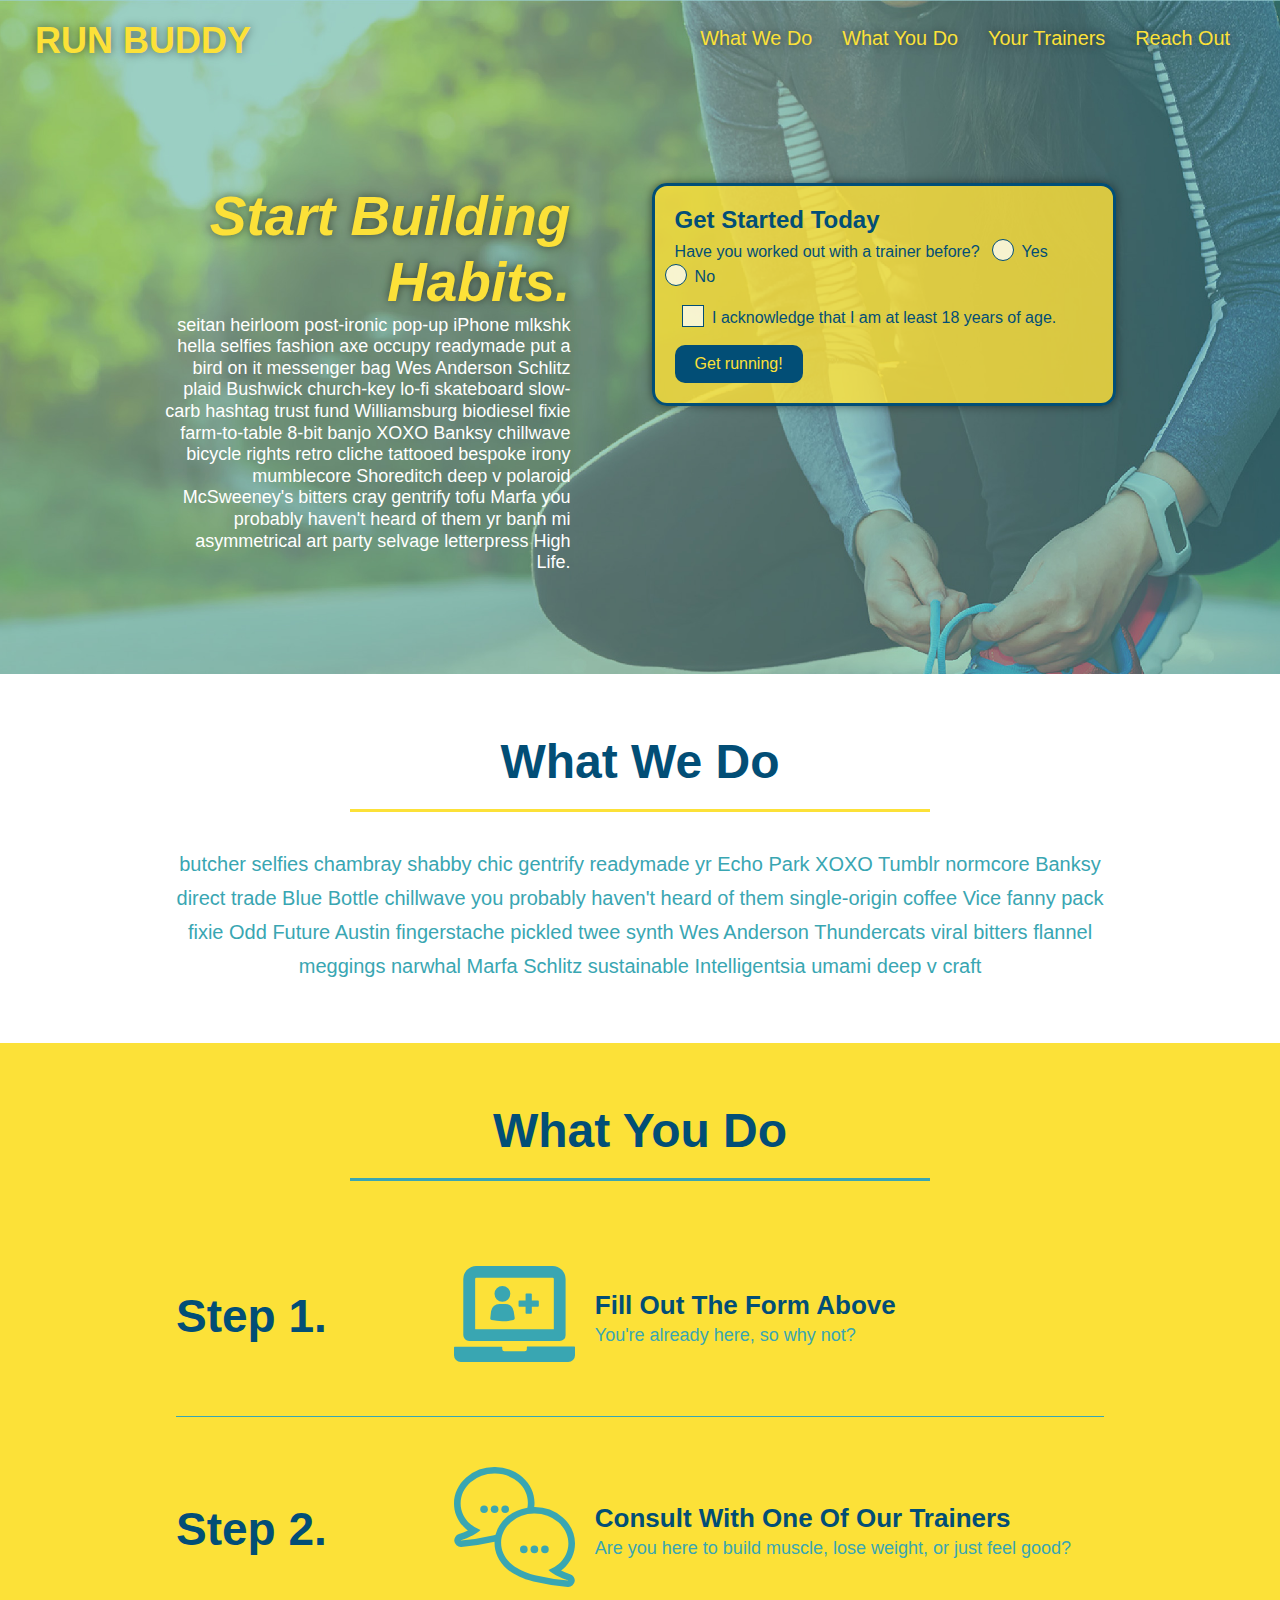
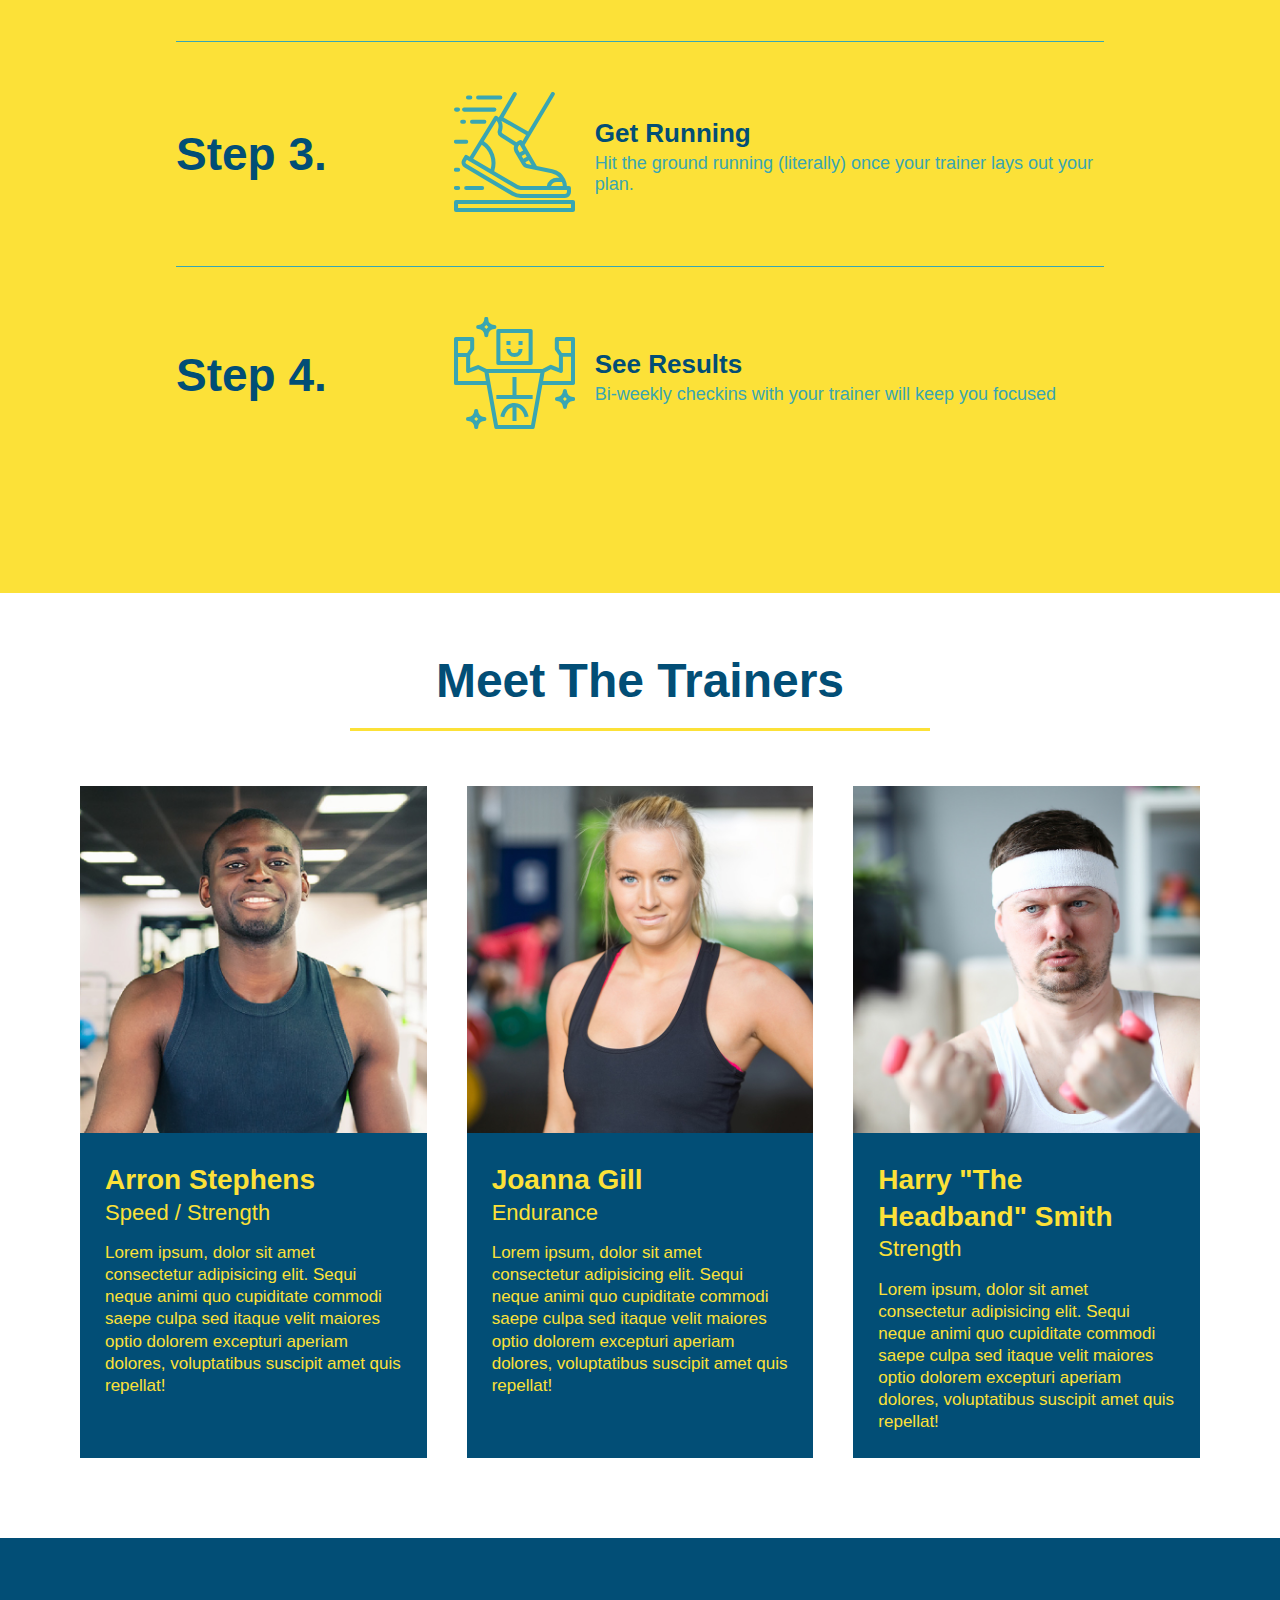
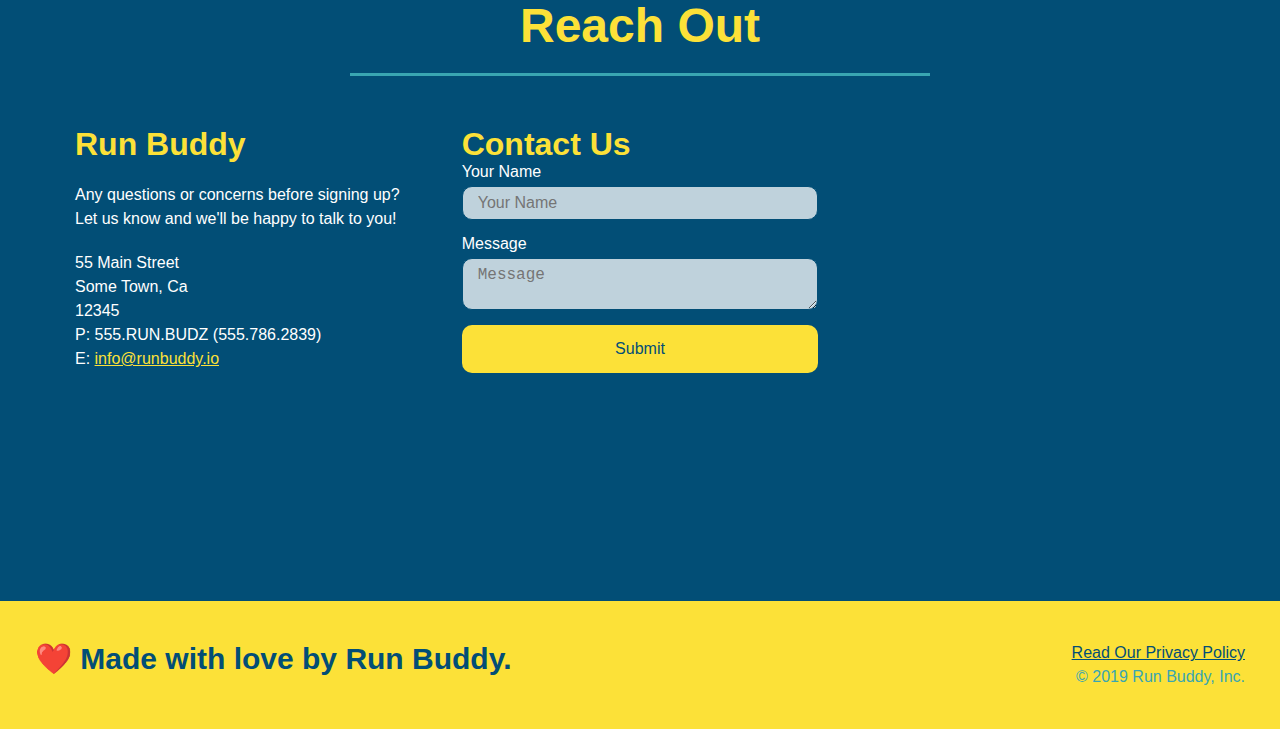
==== commit d472ef37: "final css touches" ====
--- a/index.html
+++ b/index.html
@@ -1,7 +1,8 @@
 <!DOCTYPE html>
 <html lang="en">
   <head>
-    <meta charset="UTF-8" name="viewport" content="width=device-width, initial-scale=1.0" />
+    <meta charset="UTF-8" />
+    <meta name="viewport" content="width=device-width, initial-scale=1.0" />
     <link rel="stylesheet" href="./assets/css/style.css">
     <title>Run Buddy</title>
   </head>
@@ -25,7 +26,6 @@
           <li>
             <a href="#reach-out">Reach Out</a>
           </li>
-          
         </ul>
       </nav>
     </header>
@@ -46,31 +46,26 @@
 
       <div class="hero-form">
         <h3>Get Started Today</h3>
-        <p>Fill out this form and one of our trainers will schedule a consult.</p>
-        <form>
-          <label for="name">Enter full name:</label>
-          <input type="text" placeholder="Your Name" id="name" name="name" class="form-input" />
-          <label for="email">Enter email address:</label>
-          <input type="email" placeholder="Email Address" id="email" name="email" class="form-input" />
-          <label for="phone">Enter a telephone number:</label>
-          <input type="tel" placeholder="Phone Number" name="phone" id="phone" class="form-input" />
-          <p>
-            Have you worked out with a trainer before? 
+        <p>
+          Have you worked out with a trainer before?
+          <span class="radio-wrapper">
             <input type="radio" name="trainer-confirm" id="trainer-yes" />
             <label for="trainer-yes">Yes</label>
-            <input type="radio" name="trainer-confirm" id="trainer-no"/>
+          </span>
+          <span class="radio-wrapper">
+            <input type="radio" name="trainer-confirm" id="trainer-no" />
             <label for="trainer-no">No</label>
-          </p>
-          <p>
-            <label for="checkbox">
-              I acknowledge that I am at least 18 years of age.
-            </label>
-            <input type="checkbox" name="checkpoint1" id="checkbox" />
-          </p>
+          </span>
+        </p>
+        <p>
+          <span class="checkbox-wrapper">
+            <input type="checkbox" name="age-confirm" id="checkbox" />
+            <label for="checkbox">I acknowledge that I am at least 18 years of age.</label>
+          </span>
+        </p>
           <button type="submit">
             Get running!
           </button>
-        </form>
       </div>
     </section>
     <!-- end header -->
--- a/assets/css/style.css
+++ b/assets/css/style.css
@@ -1,9 +1,16 @@
+:root {
+  --primary-color: #fce138;
+  --secondary-color: #024e76;
+  --tertiary-color: #39a6b2;
+}
+
 * {
   box-sizing: border-box;
   margin: 0;
   padding: 0;
 }
 
+
 body {
   color: #39a6b2;
   font-family: Helvetica, Arial, sans-serif;
@@ -18,18 +25,27 @@
   display: flex;
   justify-content: space-between;
   flex-wrap: wrap;
+  position: sticky;
+  position: -webkit-sticky;
+  top: 0;
+  background-image: url("../images/hero-bg.jpg");
+  background-size: cover;
+  background-attachment: fixed;
+  background-position: 80%;
+  z-index: 9999;
 }
 
 header h1 {
   font-weight: bold;
   margin: 0;
   font-size: 36px;
-  color: #fce138;
+  color: var(--primary-color);
+  text-shadow: 0 0 10px rgba(0, 0, 0, 0.5);
 }
 
 header a {
   text-decoration: none;
-  color: #fce138;
+  color: var(--primary-color);
 }
 
 header nav {
@@ -45,9 +61,17 @@
 }
 
 header nav ul li a {
-  padding: 10 15px;
+  padding: 10px 15px;
   font-weight: lighter;
   font-size: 1.55vw;
+  text-shadow: 0 0 10px rgba(0, 0, 0, 0.5);
+}
+
+header nav ul li a:hover {
+  background: var(--primary-color);
+  color: #024e76;
+  border-radius: 15px;
+  text-shadow: none;
 }
 
 /* HEADER / NAVBAR STYLES END */
@@ -56,7 +80,7 @@
 
 /* FOOTER STYLES START */
 footer {
-  background: #fce138;
+  background: var(--primary-color);
   padding: 40px 35px;
   display: flex;
   justify-content: space-between;
@@ -89,11 +113,12 @@
 .hero {
   background-image: url('../images/hero-bg.jpg');
   background-size: cover;
-  background-position: center;
   display: flex;
   justify-content: center;
   flex-wrap: wrap;
   align-items: flex-start;
+  background-attachment: fixed;
+  background-position: 80%;
 }
 
 .hero-cta {
@@ -109,15 +134,22 @@
   font-style: italic;
   font-size: 55px;
   color: #fce138;
+  text-shadow: 0 0 10px rgba(0, 0, 0, 0.5);
 }
 
 .hero-form {
   border: 3px solid #024e76;
-  background-color: #fce138;
+  background-color: rgba(255, 225, 56, 0.8);
   padding: 20px;
   color: #024e76;
   width: 40%;
   margin: 3.5%;
+  border-radius: 15px;
+  box-shadow: 0 0 10px rgba(0, 0, 0, 0.5);
+}
+
+.hero-form button:hover {
+  background-color: #39a6b2;  
 }
 
 .hero-form h3 {
@@ -136,6 +168,13 @@
   color: #024e76;
   width: 100%;
   margin-bottom: 15px; 
+  border-radius: 10px;
+  background-color: rgba(255,255,255, 0.75);
+}
+
+.form-input:focus {
+  background-color: rgba(255,255,255, 1);
+  outline: none;
 }
 
 .hero-form label {
@@ -148,6 +187,7 @@
   border: none;
   padding: 10px 20px;
   font-size: 16px;
+  border-radius: 10px;
 } 
 /* HERO STYLES END */
 
@@ -201,6 +241,10 @@
   justify-content: space-between;
 }
 
+.step:last-child {
+  border-bottom: none;
+}
+
 .step h3 {
   color: #024e76;
   font-size: 46px;
@@ -237,7 +281,6 @@
   line-height: 1.5;
   color: #024e76;
 }
-
 /* WHAT YOU DO STYLES END */
 
 /* MEET THE TRAINERS START */
@@ -329,6 +372,13 @@
   width: 100%;
   margin-bottom: 15px;
   margin-top: 5px;
+  border-radius: 10px;
+  background-color: rgba(255,255,255, 0.75);
+}
+
+.contact-form input:focus, .contact-form textarea:focus {
+  background-color: rgba(255,255,255, 1);
+  outline: none;
 }
 
 .contact-form button {
@@ -339,13 +389,17 @@
   text-align: center;
   padding: 15px 0;
   font-size: 16px;
+  border-radius: 10px;
+}
+
+.contact-form button:hover {
+  color: #fce138;
+  background: #39a6b2;
 }
 
 .contact-info a {
   color: #fce138;
 }
-
-
 /* REACH OUT STYLES END */
 
 /* UTILITIES */
@@ -361,17 +415,175 @@
   display: flex;
 }
 
+.checkbox-wrapper input, .radio-wrapper input {
+  opacity: 0;
+}
+
+.checkbox-wrapper label, .radio-wrapper label {
+  position: relative;
+  left: 10px;
+  margin: 10px;
+  line-height: 1.6;
+}
+
+.checkbox-wrapper label::before, .radio-wrapper label::before {
+  content: "";
+  height: 20px;
+  width: 20px;
+  background: rgba(255, 255, 255, 0.75);  
+  border: 1px solid #024e76;  
+  position: absolute;
+  top: -4px;
+  left: -30px;
+}
+
+.radio-wrapper label::before {
+  border-radius: 50%;
+}
+
+.radio-wrapper label::after {
+  content: "";
+  width: 20px;
+  height: 20px;
+  border-radius: 50%;
+  background: #024e76;
+  position: absolute;
+  left: -29px;
+  top: -3px;
+  background-image: radial-gradient(circle, #39a6b2, #024e76);
+}
+
+.checkbox-wrapper label::after {
+  content: "";
+  height: 6px;
+  width: 14px;
+  border-left: 2px solid #024e76;
+  border-bottom: 2px solid #024e76;
+  position: absolute;
+  left: -26px;
+  top: 1px;
+  transform: rotate(-58deg);
+}
+
+.checkbox-wrapper input + label:after,
+.radio-wrapper input + label::after {
+  content: none;
+}
+
+.checkbox-wrapper input:checked + label::after,
+.radio-wrapper input:checked + label::after {
+  content: "";
+}
+
 /* MEDIA QUERY FOR SMALLER DESKTOP SCREENS AND SMALLER */
 @media screen and (max-width: 980px) {
- 
+  header {
+    padding-bottom: 0;
+    justify-content: center;
+    position: relative;
+  }
+
+  header h1 {
+    width: 100%;
+    text-align: center;
+  }
+
+  header nav ul {
+    margin-top: 20px;
+    width: 100%;
+    justify-content: center;
+  }
+
+  header nav ul li a {
+    font-size: 20px;
+  }
+
+  footer h2, footer div {
+    text-align: center;
+    width: 100%;
+  }
+
+  .hero-cta, .hero-form {
+    width: 100%;
+  }
+  
+  .hero-cta {
+    text-align: center;
+  }
+
+  .section-title {
+    width: 80%;
+  }
+  
+  .trainer {
+    flex: 0 70%;
+  }
+  
+  .contact-info iframe{
+    flex: 1 100%;
+  }
 }
 
 /* MEDIA QUERY FOR TABLETS AND SMALLER */
 @media screen and (max-width: 768px) {
- 
+  section {
+    padding: 30px 15px;
+  }
+
+  .step h3 {
+    flex: 1 100%;
+    text-align: center;
+  }
+
+  .step-info {
+    flex: 2 100%;
+    text-align: center;
+    justify-content: center;
+  }
+
+  .step-img {
+    flex: 0 32%;
+    margin-right: 0;
+    margin-top: 15px;
+    margin-bottom: 15px;
+  }
+
+  .step-text {
+    flex: 100%;  
+  }
+
+  .trainer-bio h3, .trainer-bio h4 {
+    display: block;
+  }
 }
 
 /* MEDIA QUERY FOR MOBILE PHONES AND SMALLER */
 @media screen and (max-width: 575px) {
- 
+  .hero-form button {
+    width: 100%;
+  }
+
+  .section-title {
+    width: 95%;
+  }
+
+  .intro p {
+    width: 100%;
+  }
+
+  .trainer {
+    flex: 0 100%;
+  }
+
+  .contact-info {
+    text-align: center;
+  }
+
+  .contact-info > * {
+    flex: 0 100%;
+  }
+
+  .contact-form {
+    order: 3;
+  }
 }